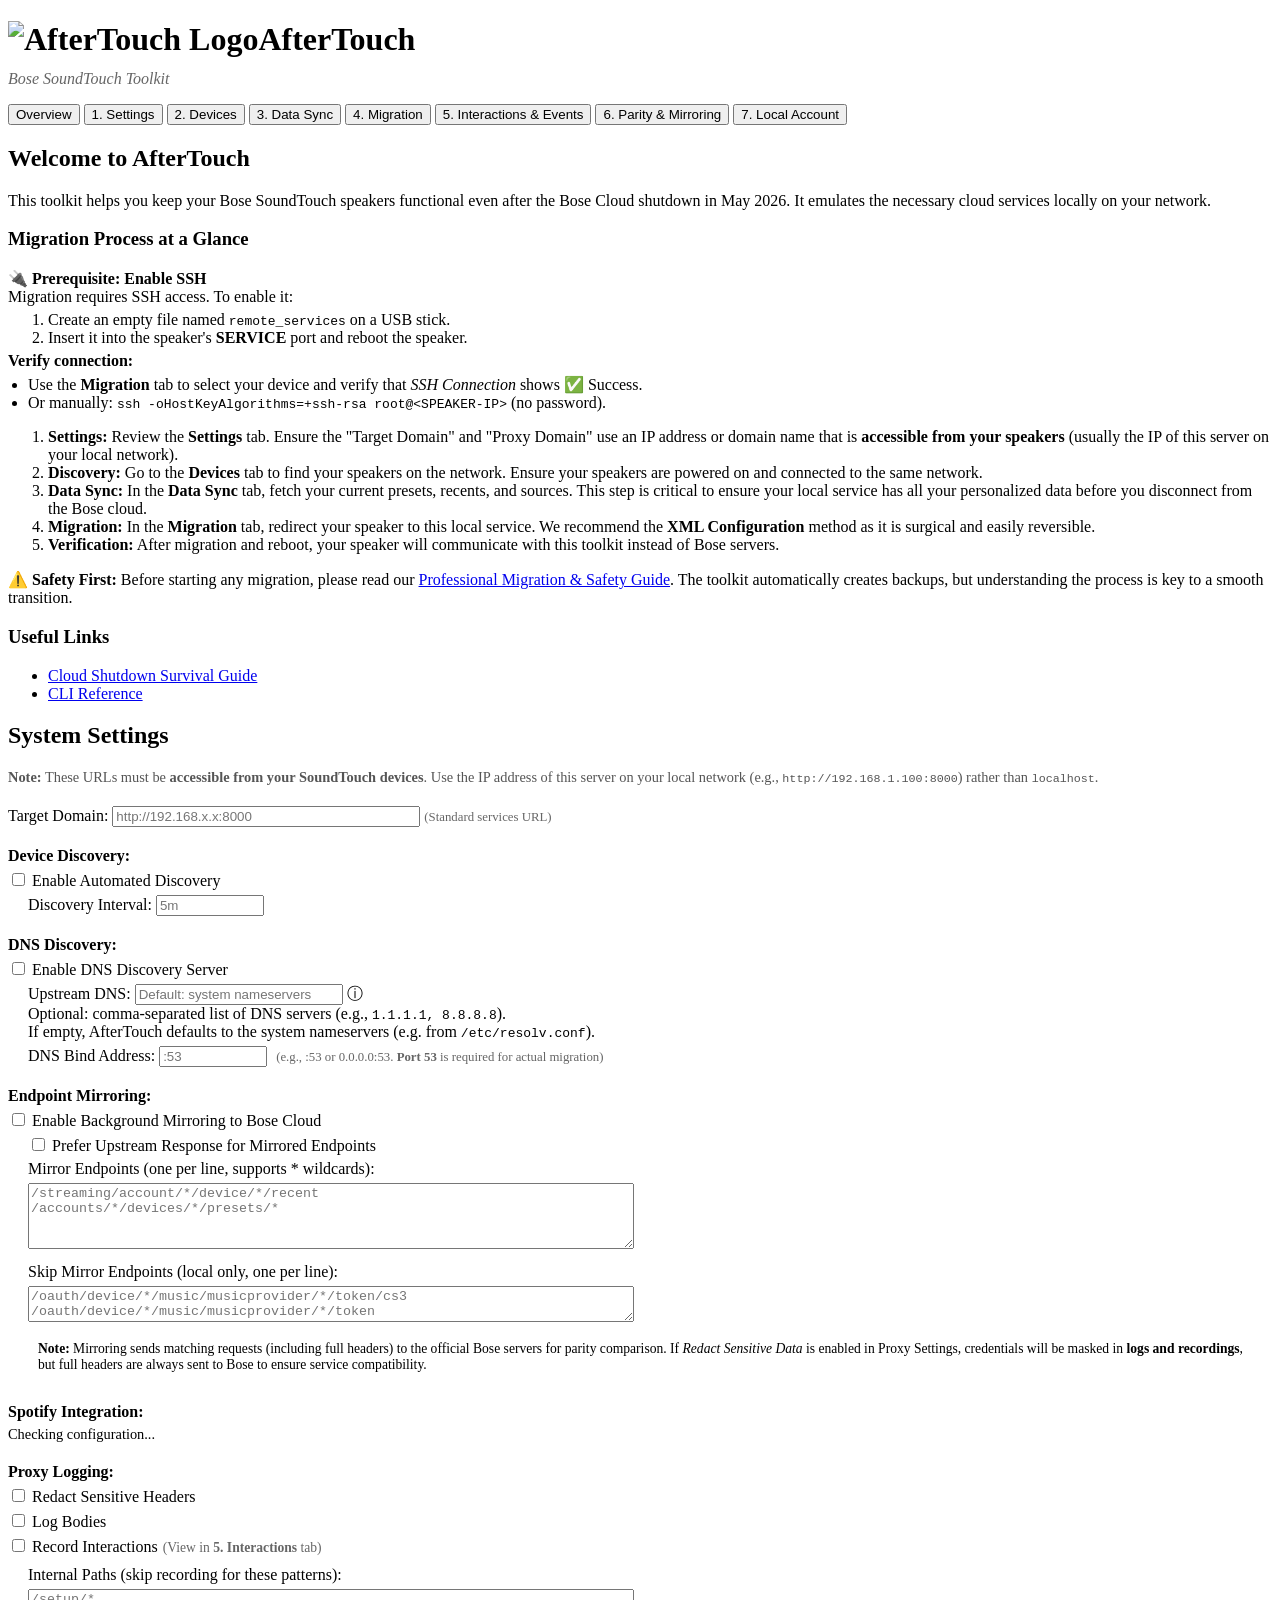
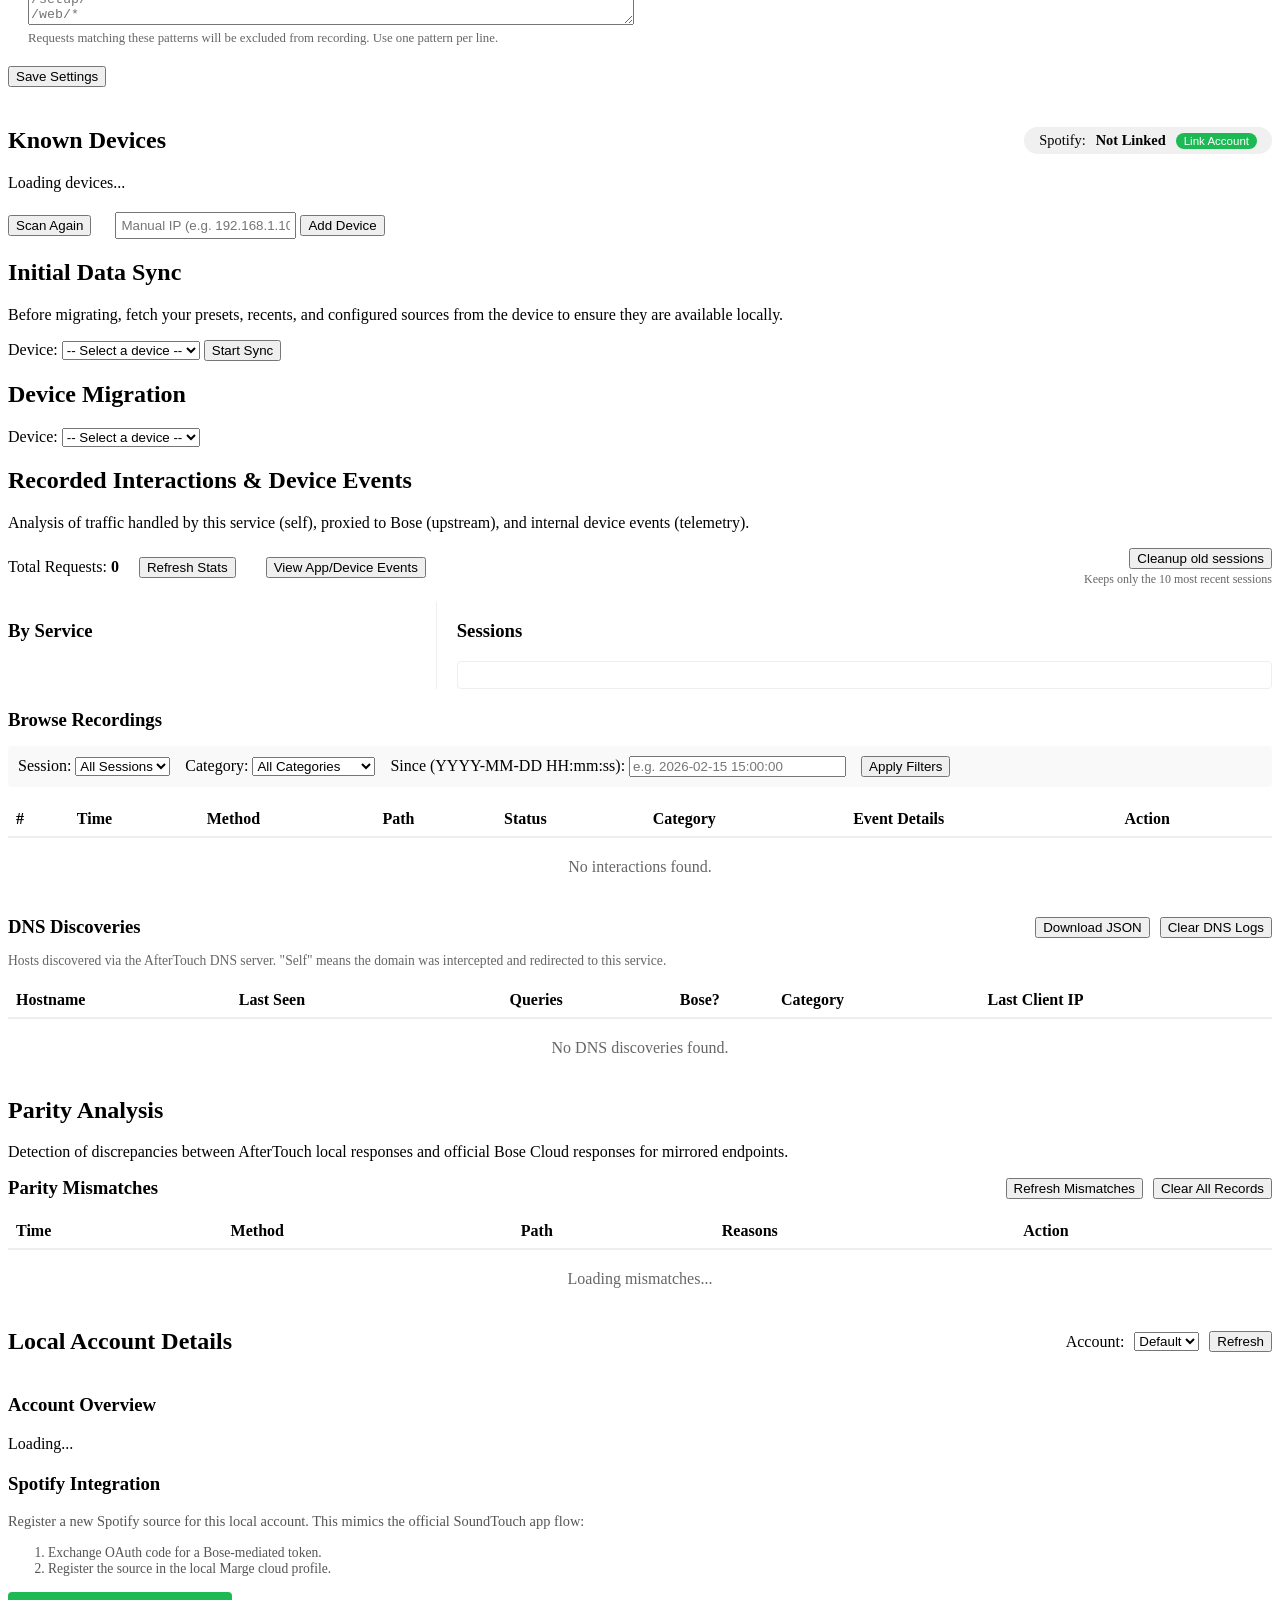
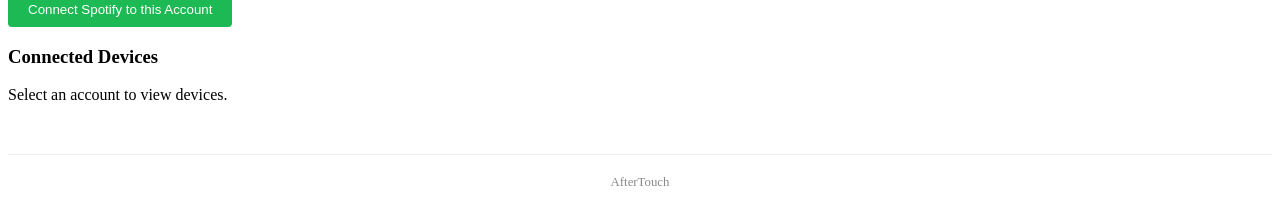
==== pkg/service/handlers/web/index.html @ f14cb456 "Enhance and group device discovery settings in web UI (#169)" ====
<!doctype html>
<html>
<head>
    <meta charset="UTF-8"/>
    <title>AfterTouch (SoundTouch Toolkit)</title>
    <link rel="icon" href="/web/img/favicon-braille.svg" type="image/svg+xml"/>
    <link rel="stylesheet" href="/web/css/style.css"/>
    <script src="/web/js/diff.min.js"></script>
</head>
<body>
<h1><img src="/web/img/favicon-braille.svg" alt="AfterTouch Logo" class="logo"/>AfterTouch</h1>
<p style="margin-top: -10px; font-style: italic; color: #666">
    Bose SoundTouch Toolkit
</p>

<div class="tabs">
    <div class="tab-buttons">
        <button class="tab-btn active" onclick="openTab(event, 'tab-overview')">
            Overview
        </button>
        <button class="tab-btn" onclick="openTab(event, 'tab-settings')">
            1. Settings
        </button>
        <button class="tab-btn" onclick="openTab(event, 'tab-devices')">
            2. Devices
        </button>
        <button class="tab-btn" onclick="openTab(event, 'tab-sync')">
            3. Data Sync
        </button>
        <button class="tab-btn" onclick="openTab(event, 'tab-migration')">
            4. Migration
        </button>
        <button class="tab-btn" onclick="openTab(event, 'tab-interactions')">
            5. Interactions & Events
        </button>
        <button class="tab-btn" onclick="openTab(event, 'tab-parity')">
            6. Parity & Mirroring
        </button>
        <button class="tab-btn" onclick="openTab(event, 'tab-account')">
            7. Local Account
        </button>
    </div>

    <!-- Tab 0: Overview -->
    <div id="tab-overview" class="tab-content active">
        <h2>Welcome to AfterTouch</h2>
        <p>
            This toolkit helps you keep your Bose SoundTouch speakers
            functional even after the Bose Cloud shutdown in May 2026.
            It emulates the necessary cloud services locally on your
            network.
        </p>

        <h3>Migration Process at a Glance</h3>
        <div class="info-box prerequisite-box">
            <strong>🔌 Prerequisite: Enable SSH</strong><br/>
            Migration requires SSH access. To enable it:
            <ol style="margin-top: 5px; margin-bottom: 5px">
                <li>
                    Create an empty file named
                    <code>remote_services</code> on a USB stick.
                </li>
                <li>
                    Insert it into the speaker's
                    <strong>SERVICE</strong> port and reboot the
                    speaker.
                </li>
            </ol>
            <strong>Verify connection:</strong>
            <ul style="margin-top: 5px; margin-bottom: 0; padding-left: 20px;">
                <li>
                    Use the <strong>Migration</strong> tab to select
                    your device and verify that
                    <em>SSH Connection</em> shows ✅ Success.
                </li>
                <li>
                    Or manually:
                    <code
                    >ssh -oHostKeyAlgorithms=+ssh-rsa
                        root@&lt;SPEAKER-IP&gt;</code
                    >
                    (no password).
                </li>
            </ul>
        </div>
        <ol class="guide-steps">
            <li>
                <strong>Settings:</strong> Review the
                <strong>Settings</strong> tab. Ensure the "Target
                Domain" and "Proxy Domain" use an IP address or domain
                name that is
                <strong>accessible from your speakers</strong> (usually
                the IP of this server on your local network).
            </li>
            <li>
                <strong>Discovery:</strong> Go to the
                <strong>Devices</strong> tab to find your speakers on
                the network. Ensure your speakers are powered on and
                connected to the same network.
            </li>
            <li>
                <strong>Data Sync:</strong> In the
                <strong>Data Sync</strong> tab, fetch your current
                presets, recents, and sources. This step is critical to
                ensure your local service has all your personalized data
                before you disconnect from the Bose cloud.
            </li>
            <li>
                <strong>Migration:</strong> In the
                <strong>Migration</strong> tab, redirect your speaker to
                this local service. We recommend the
                <strong>XML Configuration</strong> method as it is
                surgical and easily reversible.
            </li>
            <li>
                <strong>Verification:</strong> After migration and
                reboot, your speaker will communicate with this toolkit
                instead of Bose servers.
            </li>
        </ol>

        <div class="info-box safety-box">
            <strong>⚠️ Safety First:</strong> Before starting any
            migration, please read our
            <a href="https://gesellix.github.io/Bose-SoundTouch/guides/MIGRATION-SAFETY.html" target="_blank">Professional
                Migration & Safety Guide</a>. The toolkit automatically creates backups, but understanding the process
            is key to a smooth transition.
        </div>

        <h3>Useful Links</h3>
        <ul>
            <li><a href="https://gesellix.github.io/Bose-SoundTouch/guides/SURVIVAL-GUIDE.html" target="_blank">Cloud
                Shutdown Survival Guide</a></li>
            <li><a href="https://gesellix.github.io/Bose-SoundTouch/guides/CLI-REFERENCE.html" target="_blank">CLI
                Reference</a></li>
        </ul>
    </div>

    <!-- Tab 1: Settings -->
    <div id="tab-settings" class="tab-content">
        <h2>System Settings</h2>
        <p style="font-size: 0.9em; color: #555; margin-bottom: 20px">
            <strong>Note:</strong> These URLs must be
            <strong>accessible from your SoundTouch devices</strong>.
            Use the IP address of this server on your local network
            (e.g., <code>http://192.168.1.100:8000</code>) rather than
            <code>localhost</code>.
        </p>
        <div style="margin-bottom: 20px">
            <label for="target-domain">Target Domain:</label>
            <input type="text" id="target-domain" placeholder="http://192.168.x.x:8000" style="width: 300px"/>
            <span style="font-size: 0.8em; color: #666">(Standard services URL)</span>
        </div>
        <div style="margin-bottom: 20px">
            <strong>Device Discovery:</strong>
            <div style="margin-top: 5px">
                <label style="display: block; margin-bottom: 5px">
                    <input type="checkbox" id="discovery-enabled"/> Enable Automated Discovery
                </label>
                <div style="margin-left: 20px">
                    <label for="discovery-interval">Discovery Interval:</label>
                    <input type="text" id="discovery-interval" placeholder="5m" style="width: 100px"/>
                </div>
            </div>
        </div>
        <div style="margin-bottom: 20px">
            <strong>DNS Discovery:</strong>
            <div style="margin-top: 5px">
                <label style="display: block; margin-bottom: 5px">
                    <input type="checkbox" id="dns-enabled"/> Enable
                    DNS Discovery Server
                </label>
                <div style="margin-left: 20px; margin-bottom: 5px">
                    <label for="dns-upstream">Upstream DNS:</label>
                    <input
                        type="text"
                        id="dns-upstream"
                        placeholder="Default: system nameservers"
                        style="width: 200px"
                    />
                    <span
                        class="info-toggle"
                        onclick="toggleInfo('dns-upstream-info')"
                    >ⓘ</span
                    >
                    <div id="dns-upstream-info" class="info-details">
                        Optional: comma-separated list of DNS servers
                        (e.g., <code>1.1.1.1, 8.8.8.8</code>).<br/>
                        If empty, AfterTouch defaults to the system
                        nameservers (e.g. from
                        <code>/etc/resolv.conf</code>).<br/>
                        <div
                            id="dns-current-upstream"
                            style="margin-top: 5px; font-weight: bold"
                        ></div>
                    </div>
                </div>
                <div style="margin-left: 20px">
                    <label for="dns-bind">DNS Bind Address:</label>
                    <input
                        type="text"
                        id="dns-bind"
                        placeholder=":53"
                        style="width: 100px"
                    />
                    <span
                        style="
                                    font-size: 0.8em;
                                    color: #666;
                                    margin-left: 5px;
                                "
                    >(e.g., :53 or 0.0.0.0:53.
                                <strong>Port 53</strong> is required for actual
                                migration)</span
                    >
                </div>
            </div>
        </div>
        <div style="margin-bottom: 20px">
            <strong>Endpoint Mirroring:</strong>
            <div style="margin-top: 5px">
                <label style="display: block; margin-bottom: 5px">
                    <input type="checkbox" id="mirror-enabled"/> Enable
                    Background Mirroring to Bose Cloud
                </label>
                <div style="margin-left: 20px; margin-bottom: 5px">
                    <label style="display: block; margin-bottom: 5px">
                        <input type="checkbox" id="preferred-source-upstream"/>
                        Prefer Upstream Response for Mirrored Endpoints
                    </label>
                    <label for="mirror-endpoints">Mirror Endpoints (one per line, supports * wildcards):</label><br/>
                    <textarea
                        id="mirror-endpoints"
                        rows="4"
                        style="width: 100%; max-width: 600px; margin-top: 5px; font-family: monospace;"
                        placeholder="/streaming/account/*/device/*/recent&#10;/accounts/*/devices/*/presets/*"
                    ></textarea>
                    <label for="skip-mirror-endpoints" style="display: block; margin-top: 10px;">Skip Mirror Endpoints (local only, one per line):</label>
                    <textarea
                        id="skip-mirror-endpoints"
                        rows="2"
                        style="width: 100%; max-width: 600px; margin-top: 5px; font-family: monospace;"
                        placeholder="/oauth/device/*/music/musicprovider/*/token/cs3&#10;/oauth/device/*/music/musicprovider/*/token"
                    ></textarea>
                    <div
                        class="info-box"
                        style="
                                    margin-top: 5px;
                                    font-size: 0.85em;
                                    padding: 10px;
                                "
                    >
                        <strong>Note:</strong> Mirroring sends matching
                        requests (including full headers) to the
                        official Bose servers for parity comparison. If
                        <em>Redact Sensitive Data</em> is enabled in
                        Proxy Settings, credentials will be masked in
                        <strong>logs and recordings</strong>, but full
                        headers are always sent to Bose to ensure
                        service compatibility.
                    </div>
                </div>
            </div>
        </div>
        <div style="margin-bottom: 20px">
            <strong>Spotify Integration:</strong>
            <div
                id="spotify-config-status"
                style="margin-top: 5px; font-size: 0.9em"
            >
                Checking configuration...
            </div>
        </div>
        <div style="margin-bottom: 20px">
            <strong>Proxy Logging:</strong>
            <div style="margin-top: 5px">
                <label style="display: block; margin-bottom: 5px"><input type="checkbox" id="proxy-redact"
                                                                         onchange="updateProxySettings()"/> Redact
                    Sensitive Headers</label>
                <label style="display: block; margin-bottom: 5px"><input type="checkbox" id="proxy-log-body"
                                                                         onchange="updateProxySettings()"/> Log
                    Bodies</label>
                <label style="display: block; margin-bottom: 5px"><input type="checkbox" id="proxy-record"
                                                                         onchange="updateProxySettings()"/> Record
                    Interactions<span style="font-size: 0.85em; color: #666; margin-left: 5px;">(View in <strong>5. Interactions</strong> tab)</span></label>
                <div style="margin-left: 20px; margin-top: 10px">
                    <label for="internal-paths">Internal Paths (skip recording for these patterns):</label><br/>
                    <textarea
                        id="internal-paths"
                        rows="2"
                        style="width: 100%; max-width: 600px; margin-top: 5px; font-family: monospace;"
                        placeholder="/setup/*&#10;/web/*"
                    ></textarea>
                    <div
                        style="
                                    font-size: 0.8em;
                                    color: #666;
                                    margin-top: 2px;
                                "
                    >
                        Requests matching these patterns will be
                        excluded from recording. Use one pattern per
                        line.
                    </div>
                </div>
            </div>
        </div>

        <div style="margin-bottom: 20px">
            <button onclick="updateSettings()">Save Settings</button>
            <span
                id="settings-status"
                style="margin-left: 10px; font-size: 0.9em"
            ></span>
        </div>
    </div>

    <!-- Tab 2: Devices -->
    <div id="tab-devices" class="tab-content">
        <div
            style="
                        display: flex;
                        justify-content: space-between;
                        align-items: center;
                    "
        >
            <h2>
                Known Devices
                <span
                    id="discovery-indicator"
                    style="
                                font-size: 0.5em;
                                vertical-align: middle;
                                display: none;
                            "
                >🔍 Scanning...</span
                >
            </h2>
            <div
                id="spotify-status-header"
                style="
                            background: #f0f0f0;
                            padding: 5px 15px;
                            border-radius: 20px;
                            font-size: 0.9em;
                            display: flex;
                            align-items: center;
                            gap: 10px;
                        "
            >
                Spotify:
                <span
                    id="spotify-account-name"
                    style="font-weight: bold"
                >Not Linked</span
                >
                <button
                    id="link-spotify-btn"
                    onclick="linkSpotify()"
                    style="
                                font-size: 0.8em;
                                padding: 2px 8px;
                                background: #1db954;
                                color: white;
                                border: none;
                                border-radius: 10px;
                                cursor: pointer;
                            "
                >
                    Link Account
                </button>
            </div>
        </div>
        <div id="device-list">Loading devices...</div>
        <div style="margin-top: 20px">
            <button onclick="triggerDiscovery()">Scan Again</button>
            <input
                type="text"
                id="add-manual-ip"
                placeholder="Manual IP (e.g. 192.168.1.100)"
                style="margin-left: 20px; padding: 4px"
            />
            <button onclick="addManualDevice()">Add Device</button>
        </div>
    </div>

    <!-- Tab 3: Data Sync -->
    <div id="tab-sync" class="tab-content">
        <h2>Initial Data Sync</h2>
        <p>
            Before migrating, fetch your presets, recents, and
            configured sources from the device to ensure they are
            available locally.
        </p>
        <div class="device-selection">
            <label for="sync-device-list">Device:</label>
            <select id="sync-device-list">
                <option value="">-- Select a device --</option>
            </select>
            <button id="sync-now-btn">Start Sync</button>
        </div>
        <div id="sync-status" class="status"></div>
        <div id="sync-results" style="margin-top: 20px; display: none">
            <h3>Sync Results</h3>
            <div
                id="sync-log"
                style="
                            font-family: monospace;
                            background: #f4f4f4;
                            padding: 10px;
                            border-radius: 4px;
                            max-height: 300px;
                            overflow-y: auto;
                        "
            ></div>
        </div>
    </div>

    <!-- Tab 4: Migration -->
    <div id="tab-migration" class="tab-content">
        <h2>Device Migration</h2>
        <div class="device-selection">
            <label for="migration-device-list">Device:</label>
            <select
                id="migration-device-list"
                onchange="showSummary(this.value)"
            >
                <option value="">-- Select a device --</option>
            </select>
        </div>

        <div id="status" class="status"></div>

        <div
            id="command-output-box"
            class="summary-box"
            style="display: none; background-color: #f0f0f0"
        >
            <h3>Command Output</h3>
            <div
                id="command-output"
                style="
                            font-family: monospace;
                            white-space: pre-wrap;
                            font-size: 0.85em;
                            max-height: 300px;
                            overflow-y: auto;
                            padding: 10px;
                            border: 1px solid #ccc;
                            background: #fff;
                        "
            ></div>
        </div>

        <div
            id="migration-summary"
            class="summary-box"
            style="display: none"
        >
            <h3>
                Migration Summary for
                <span id="summary-device-display"></span>
            </h3>
            <p>Migration Status: <span id="migration-status"></span></p>
            <input type="hidden" id="summary-device-id"/>
            <p>SSH Connection: <span id="ssh-status"></span></p>
            <p id="original-config-status" style="display: none">
                Backup: ✅ Found .original config at
                <code
                >/opt/Bose/etc/SoundTouchSdkPrivateCfg.xml.original</code
                >
                <button onclick="toggleOriginalConfig()">
                    Show Original Config
                </button>
            </p>
            <p id="no-original-config-status" style="display: none">
                Backup: ❌ Not found
                <button id="backup-config-btn">
                    Backup Config Now
                </button>
            </p>
            <p>
                Remote Services Enabled:
                <span id="remote-services-status"></span>
                <span
                    id="remote-services-found"
                    style="font-size: 0.8em; color: #666"
                ></span>
            </p>
            <p>
                AfterTouch Local Root CA Trusted:
                <span id="ca-trust-status"></span>
                <button
                    id="trust-ca-btn"
                    style="
                                display: none;
                                background-color: #607d8b;
                                color: white;
                                border: none;
                                padding: 2px 8px;
                                font-size: 0.8em;
                                margin-left: 10px;
                            "
                >
                    Trust CA Now
                </button>
            </p>

            <div
                id="connection-test"
                style="
                            margin: 15px 0;
                            padding: 10px;
                            border: 1px solid #ddd;
                            background-color: #eefbff;
                        "
            >
                <strong>HTTPS Connection Test:</strong><br/>
                <span style="font-size: 0.85em; color: #555"
                >Verify the device can reach the server over
                            HTTPS.</span
                >
                <div style="margin-top: 10px">
                    URL: <code id="test-url"></code>
                </div>
                <div style="margin-top: 10px">
                    <button
                        id="test-connection-explicit-btn"
                        style="
                                    background-color: #607d8b;
                                    color: white;
                                    border: none;
                                    padding: 5px 10px;
                                    font-size: 0.9em;
                                "
                    >
                        Test with Explicit CA.crt
                    </button>
                    <button
                        id="test-connection-trusted-btn"
                        style="
                                    background-color: #607d8b;
                                    color: white;
                                    border: none;
                                    padding: 5px 10px;
                                    font-size: 0.9em;
                                "
                    >
                        Test with Shared Trust Store
                    </button>
                </div>
                <div
                    id="test-result"
                    style="
                                margin-top: 10px;
                                display: none;
                                padding: 10px;
                                border-radius: 4px;
                                font-family: monospace;
                                white-space: pre-wrap;
                                font-size: 0.85em;
                                max-height: 200px;
                                overflow-y: auto;
                            "
                ></div>
            </div>

            <div
                id="hosts-redirection-test"
                style="
                            margin: 15px 0;
                            padding: 10px;
                            border: 1px solid #ddd;
                            background-color: #fff4e6;
                            display: none;
                        "
            >
                <strong>Preliminary /etc/hosts Test:</strong><br/>
                <span style="font-size: 0.85em; color: #555"
                >Verify the device's /etc/hosts mechanism before
                            full migration.</span
                >
                <div style="margin-top: 10px">
                    Domain: <code>custom-test-api.bose.fake</code>
                </div>
                <div style="margin-top: 10px">
                    <button
                        id="test-hosts-btn"
                        style="
                                    background-color: #ff9800;
                                    color: white;
                                    border: none;
                                    padding: 5px 10px;
                                    font-size: 0.9em;
                                "
                    >
                        Test Hosts Redirection
                    </button>
                </div>
                <div
                    id="hosts-test-result"
                    style="
                                margin-top: 10px;
                                display: none;
                                padding: 10px;
                                border-radius: 4px;
                                font-family: monospace;
                                white-space: pre-wrap;
                                font-size: 0.85em;
                                max-height: 200px;
                                overflow-y: auto;
                            "
                ></div>
            </div>

            <div
                id="dns-redirection-test"
                style="
                            margin: 15px 0;
                            padding: 10px;
                            border: 1px solid #ddd;
                            background-color: #e6ffed;
                            display: none;
                        "
            >
                <strong>Preliminary DNS Test:</strong><br/>
                <span style="font-size: 0.85em; color: #555"
                >Verify the device can resolve domains via the
                            AfterTouch DNS server.</span
                >
                <div style="margin-top: 10px">
                    Domain: <code>aftertouch.test</code>
                </div>
                <div style="margin-top: 10px">
                    <button
                        id="test-dns-btn"
                        style="
                                    background-color: #28a745;
                                    color: white;
                                    border: none;
                                    padding: 5px 10px;
                                    font-size: 0.9em;
                                "
                    >
                        Test DNS Redirection
                    </button>
                </div>
                <div
                    id="dns-test-result"
                    style="
                                margin-top: 10px;
                                display: none;
                                padding: 10px;
                                border-radius: 4px;
                                font-family: monospace;
                                white-space: pre-wrap;
                                font-size: 0.85em;
                                max-height: 200px;
                                overflow-y: auto;
                            "
                ></div>
            </div>

            <div
                style="
                            margin: 15px 0;
                            padding: 10px;
                            border: 1px solid #ddd;
                            background-color: #f9f9f9;
                        "
            >
                <label for="migration-method"
                ><strong>Migration Method:</strong></label
                >
                <select
                    id="migration-method"
                    onchange="toggleMigrationMethod()"
                >
                    <option value="xml">
                        XML Configuration (Recommended - redirects
                        specific services)
                    </option>
                    <option value="hosts">
                        /etc/hosts + Root CA (Advanced - global
                        redirection)
                    </option>
                    <option value="resolv">
                        /etc/resolv.conf (DHCP-Aware - Redirect via DNS
                        Hook)
                    </option>
                </select>
                <div
                    id="dns-port-warning"
                    style="
                                margin-top: 5px;
                                color: #d32f2f;
                                font-weight: bold;
                                font-size: 0.9em;
                                display: none;
                            "
                ></div>
            </div>

            <div
                id="current-resolv-pane"
                style="display: none; margin-bottom: 20px"
            >
                        <span class="config-header"
                        >Current /etc/resolv.conf</span
                        >
                <pre id="current-resolv-content"></pre>
            </div>

            <div
                id="original-config-pane"
                style="display: none; margin-bottom: 20px"
            >
                        <span class="config-header"
                        >Original Config (Backup)</span
                        >
                <pre id="original-config-content"></pre>
            </div>

            <div
                id="service-options"
                style="margin-bottom: 20px; display: none"
            >
                <h4>Service Implementations</h4>
                <table>
                    <tr>
                        <th>Service</th>
                        <th>Original URL</th>
                        <th>Implementation</th>
                    </tr>
                    <tr>
                        <td>Marge (Streaming)</td>
                        <td id="orig-marge">loading...</td>
                        <td>
                            <select
                                id="opt-marge"
                                onchange="refreshSummary()"
                            >
                                <option value="self">
                                    AfterTouch (Local Service)
                                </option>
                                <option value="upstream">
                                    Upstream (Proxy via local service)
                                </option>
                            </select>
                        </td>
                    </tr>
                    <tr>
                        <td>Stats</td>
                        <td id="orig-stats">loading...</td>
                        <td>
                            <select
                                id="opt-stats"
                                onchange="refreshSummary()"
                            >
                                <option value="self">
                                    AfterTouch (Local Service)
                                </option>
                                <option value="upstream">
                                    Upstream (Proxy via local service)
                                </option>
                            </select>
                        </td>
                    </tr>
                    <tr>
                        <td>Software Update</td>
                        <td id="orig-sw_update">loading...</td>
                        <td>
                            <select
                                id="opt-sw_update"
                                onchange="refreshSummary()"
                            >
                                <option value="self">
                                    AfterTouch (Local Service)
                                </option>
                                <option value="upstream">
                                    Upstream (Proxy via local service)
                                </option>
                            </select>
                        </td>
                    </tr>
                    <tr>
                        <td>BMX (Registry)</td>
                        <td id="orig-bmx">loading...</td>
                        <td>
                            <select
                                id="opt-bmx"
                                onchange="refreshSummary()"
                            >
                                <option value="self">
                                    AfterTouch (Local Service)
                                </option>
                                <option value="upstream">
                                    Upstream (Proxy via local service)
                                </option>
                            </select>
                        </td>
                    </tr>
                </table>
            </div>

            <div class="diff-container">
                <div id="xml-diff-pane" class="diff-pane">
                            <span class="config-header"
                            >Current Config (on Speaker)</span
                            >
                    <pre id="current-config"></pre>
                </div>
                <div id="planned-xml-pane" class="diff-pane">
                            <span class="config-header"
                            >Planned Config (AfterTouch)</span
                            >
                    <pre id="planned-config"></pre>
                </div>
                <div
                    id="planned-hosts-pane"
                    class="diff-pane"
                    style="display: none"
                >
                            <span class="config-header"
                            >Planned /etc/hosts Entries</span
                            >
                    <pre id="planned-hosts"></pre>
                    <div
                        style="
                                    margin-top: 10px;
                                    font-size: 0.9em;
                                    color: #666;
                                "
                    >
                        <strong>Note:</strong> This method also injects
                        the AfterTouch Local Root CA into
                        <code>/etc/pki/tls/certs/ca-bundle.crt</code> to
                        enable secure HTTPS communication.
                    </div>
                </div>
                <div
                    id="planned-resolv-pane"
                    class="diff-pane"
                    style="display: none"
                >
                            <span class="config-header"
                            >Planned /etc/resolv.conf Hook</span
                            >
                    <pre id="planned-resolv"></pre>
                    <div
                        id="resolv-note"
                        style="
                                    margin-top: 10px;
                                    font-size: 0.9em;
                                    color: #666;
                                "
                    >
                        <strong>Note:</strong> This method injects a
                        persistent DNS priority hook into the DHCP logic
                        (<code>/etc/udhcpc.d/50default</code>). It
                        preserves your router's search domain and
                        secondary DNS servers. It also injects the Local
                        Root CA.
                    </div>
                </div>
            </div>
            <div style="margin-top: 15px">
                <button
                    id="confirm-migrate-btn"
                    style="
                                background-color: #4caf50;
                                color: white;
                                border: none;
                                padding: 10px 20px;
                            "
                >
                    Confirm Migration
                </button>
                <button
                    id="revert-migrate-btn"
                    style="
                                background-color: #ff9800;
                                color: white;
                                border: none;
                                padding: 10px 20px;
                                display: none;
                            "
                >
                    Revert to Defaults
                </button>
                <button
                    id="reboot-speaker-btn"
                    style="
                                background-color: #607d8b;
                                color: white;
                                border: none;
                                padding: 10px 20px;
                            "
                >
                    Reboot Speaker
                </button>
                <button
                    id="ensure-remote-btn"
                    style="
                                background-color: #2196f3;
                                color: white;
                                border: none;
                                padding: 10px 20px;
                            "
                >
                    Enable Persistent Remote Services
                </button>
                <button
                    id="remove-remote-btn"
                    style="
                                background-color: #f44336;
                                color: white;
                                border: none;
                                padding: 10px 20px;
                            "
                >
                    Remove Persistent Remote Services
                </button>
                <button
                    onclick="
                                document.getElementById(
                                    'migration-summary',
                                ).style.display = 'none'
                            "
                    style="padding: 10px 20px"
                >
                    Cancel
                </button>
            </div>
        </div>
    </div>

    <!-- Tab 5: Interactions & Events -->
    <div id="tab-interactions" class="tab-content">
        <h2>Recorded Interactions & Device Events</h2>
        <p>
            Analysis of traffic handled by this service (self), proxied
            to Bose (upstream), and internal device events (telemetry).
        </p>

        <div id="interaction-stats-container" class="summary-box">
            <div
                style="
                            display: flex;
                            gap: 20px;
                            align-items: center;
                            margin-bottom: 15px;
                        "
            >
                <p style="margin: 0">
                    Total Requests:
                    <strong id="total-requests">0</strong>
                </p>
                <button onclick="fetchInteractionStats()">
                    Refresh Stats
                </button>
                <div style="margin-left: 10px">
                    <button onclick="showDeviceEvents()">
                        View App/Device Events
                    </button>
                </div>
                <div style="margin-left: auto; text-align: right">
                    <button
                        onclick="cleanupSessions()"
                        class="btn-danger"
                    >
                        Cleanup old sessions
                    </button>
                    <div
                        style="
                                    font-size: 0.75em;
                                    color: #666;
                                    margin-top: 3px;
                                "
                    >
                        Keeps only the 10 most recent sessions
                    </div>
                </div>
            </div>
            <div style="display: flex; gap: 20px">
                <div
                    style="
                                flex: 1;
                                border-right: 1px solid #eee;
                                padding-right: 20px;
                            "
                >
                    <h3>By Service</h3>
                    <ul id="stats-by-service" class="stats-list"></ul>
                </div>
                <div style="flex: 2">
                    <h3>Sessions</h3>
                    <div
                        id="stats-by-session-container"
                        style="
                                    max-height: 200px;
                                    overflow-y: auto;
                                    border: 1px solid #eee;
                                    padding: 5px;
                                    border-radius: 4px;
                                "
                    >
                        <ul
                            id="stats-by-session"
                            class="stats-list"
                        ></ul>
                    </div>
                </div>
            </div>
        </div>

        <div
            id="browse-recordings"
            class="summary-box"
            style="margin-top: 20px"
        >
            <div
                style="
                            display: flex;
                            justify-content: space-between;
                            align-items: center;
                            margin-bottom: 15px;
                        "
            >
                <h3 style="margin: 0">Browse Recordings</h3>
            </div>
            <div
                style="
                            margin-bottom: 15px;
                            display: flex;
                            gap: 15px;
                            align-items: center;
                            background: #f9f9f9;
                            padding: 10px;
                            border-radius: 4px;
                        "
            >
                <div>
                    <label for="filter-session">Session:</label>
                    <select
                        id="filter-session"
                        onchange="fetchInteractions()"
                    >
                        <option value="">All Sessions</option>
                    </select>
                </div>
                <div>
                    <label for="filter-category">Category:</label>
                    <select
                        id="filter-category"
                        onchange="fetchInteractions()"
                    >
                        <option value="">All Categories</option>
                        <option value="self">Self (Emulated)</option>
                        <option value="upstream">
                            Upstream (Bose)
                        </option>
                        <option value="mirror">Mirror (Bose)</option>
                    </select>
                </div>
                <div>
                    <label for="filter-since"
                    >Since (YYYY-MM-DD HH:mm:ss):</label
                    >
                    <input
                        type="text"
                        id="filter-since"
                        placeholder="e.g. 2026-02-15 15:00:00"
                        size="25"
                        onchange="fetchInteractions()"
                    />
                </div>
                <button onclick="fetchInteractions()">
                    Apply Filters
                </button>
            </div>

            <div
                id="interactions-list-container"
                style="max-height: 400px; overflow-y: auto"
            >
                <table style="width: 100%; border-collapse: collapse">
                    <thead>
                    <tr
                        style="
                                        text-align: left;
                                        border-bottom: 2px solid #eee;
                                    "
                    >
                        <th style="padding: 8px">#</th>
                        <th style="padding: 8px">Time</th>
                        <th style="padding: 8px">Method</th>
                        <th style="padding: 8px">Path</th>
                        <th style="padding: 8px">Status</th>
                        <th style="padding: 8px">Category</th>
                        <th style="padding: 8px">Event Details</th>
                        <th style="padding: 8px">Action</th>
                    </tr>
                    </thead>
                    <tbody id="interactions-list">
                    <tr>
                        <td
                            colspan="8"
                            style="
                                            padding: 20px;
                                            text-align: center;
                                            color: #666;
                                        "
                        >
                            No interactions found.
                        </td>
                    </tr>
                    </tbody>
                </table>
            </div>
        </div>

        <div
            id="dns-discoveries"
            class="summary-box"
            style="margin-top: 20px"
        >
            <div
                style="
                            display: flex;
                            justify-content: space-between;
                            align-items: center;
                            margin-bottom: 15px;
                        "
            >
                <h3 style="margin: 0">DNS Discoveries</h3>
                <div style="display: flex; gap: 10px">
                    <button
                        onclick="downloadDNSDiscoveries()"
                        class="btn-info"
                    >
                        Download JSON
                    </button>
                    <button
                        onclick="clearDNSDiscoveries()"
                        class="btn-danger"
                    >
                        Clear DNS Logs
                    </button>
                </div>
            </div>
            <p style="font-size: 0.85em; color: #666">
                Hosts discovered via the AfterTouch DNS server. "Self"
                means the domain was intercepted and redirected to this
                service.
            </p>
            <div
                id="dns-discoveries-list-container"
                style="max-height: 400px; overflow-y: auto"
            >
                <table style="width: 100%; border-collapse: collapse">
                    <thead>
                    <tr
                        style="
                                        text-align: left;
                                        border-bottom: 2px solid #eee;
                                    "
                    >
                        <th style="padding: 8px">Hostname</th>
                        <th style="padding: 8px">Last Seen</th>
                        <th
                            style="padding: 8px; text-align: center"
                        >
                            Queries
                        </th>
                        <th
                            style="padding: 8px; text-align: center"
                        >
                            Bose?
                        </th>
                        <th style="padding: 8px">Category</th>
                        <th style="padding: 8px">Last Client IP</th>
                    </tr>
                    </thead>
                    <tbody id="dns-discoveries-list">
                    <tr>
                        <td
                            colspan="6"
                            style="
                                            padding: 20px;
                                            text-align: center;
                                            color: #666;
                                        "
                        >
                            No DNS discoveries found.
                        </td>
                    </tr>
                    </tbody>
                </table>
            </div>
        </div>

        <div
            id="interaction-viewer"
            class="summary-box"
            style="
                        margin-top: 20px;
                        display: none;
                        background: #2b2b2b;
                        color: #a9b7c6;
                    "
        >
            <div
                style="
                            display: flex;
                            justify-content: space-between;
                            align-items: center;
                            margin-bottom: 10px;
                        "
            >
                <h3 style="margin: 0; color: #fff">
                    Recording Viewer:
                    <span id="viewer-filename" style="font-weight: normal; font-size: 0.8em"></span>
                </h3>
                <button onclick="document.getElementById('interaction-viewer').style.display = 'none'"
                        style="background: #444; color: #fff; border: 1px solid #666;">
                    Close
                </button>
            </div>
            <pre
                id="interaction-content"
                style="
                            white-space: pre-wrap;
                            font-family: 'Courier New', Courier, monospace;
                            font-size: 0.9em;
                            margin: 0;
                            padding: 10px;
                            overflow-x: auto;
                            max-height: 600px;
                        "
            ></pre>
        </div>

        <!-- Device Events Overlay -->
        <div
            id="device-events-overlay"
            class="summary-box"
            style="
                        margin-top: 20px;
                        display: none;
                        background: #fdfdfd;
                        border: 1px solid #ddd;
                    "
        >
            <div
                style="
                            display: flex;
                            justify-content: space-between;
                            align-items: center;
                            margin-bottom: 10px;
                        "
            >
                <h3 style="margin: 0">App & Device Events</h3>
                <div>
                    <select id="event-device-selector" onchange="fetchDeviceEvents(this.value)">
                        <option value="">-- Select Device --</option>
                    </select>
                    <button onclick="document.getElementById('device-events-overlay').style.display = 'none'"
                            style="margin-left: 10px">Close
                    </button>
                </div>
            </div>
            <div
                id="events-list-container"
                style="max-height: 400px; overflow-y: auto"
            >
                <table style="width: 100%; border-collapse: collapse">
                    <thead>
                    <tr
                        style="
                                        text-align: left;
                                        border-bottom: 2px solid #eee;
                                    "
                    >
                        <th style="padding: 8px">Time</th>
                        <th style="padding: 8px">Type</th>
                        <th style="padding: 8px">Data</th>
                    </tr>
                    </thead>
                    <tbody id="events-list">
                    <tr>
                        <td colspan="3" style="padding: 20px; text-align: center; color: #666;">Select a device to view
                            events.
                        </td>
                    </tr>
                    </tbody>
                </table>
            </div>
        </div>
    </div>

    <!-- Tab 6: Parity & Mirroring -->
    <div id="tab-parity" class="tab-content">
        <h2>Parity Analysis</h2>
        <p>
            Detection of discrepancies between AfterTouch local
            responses and official Bose Cloud responses for mirrored
            endpoints.
        </p>

        <div class="summary-box">
            <div
                style="
                            display: flex;
                            justify-content: space-between;
                            align-items: center;
                            margin-bottom: 15px;
                        "
            >
                <h3 style="margin: 0">Parity Mismatches</h3>
                <div style="display: flex; gap: 10px">
                    <button onclick="fetchParityMismatches()">
                        Refresh Mismatches
                    </button>
                    <button
                        onclick="clearParityMismatches()"
                        class="btn-danger"
                    >
                        Clear All Records
                    </button>
                </div>
            </div>

            <div
                id="parity-list-container"
                style="max-height: 500px; overflow-y: auto"
            >
                <table style="width: 100%; border-collapse: collapse">
                    <thead>
                    <tr
                        style="
                                        text-align: left;
                                        border-bottom: 2px solid #eee;
                                    "
                    >
                        <th style="padding: 8px">Time</th>
                        <th style="padding: 8px">Method</th>
                        <th style="padding: 8px">Path</th>
                        <th style="padding: 8px">Reasons</th>
                        <th style="padding: 8px">Action</th>
                    </tr>
                    </thead>
                    <tbody id="parity-mismatches-list">
                    <tr>
                        <td
                            colspan="5"
                            style="
                                            padding: 20px;
                                            text-align: center;
                                            color: #666;
                                        "
                        >
                            Loading mismatches...
                        </td>
                    </tr>
                    </tbody>
                </table>
            </div>
        </div>

        <div
            id="parity-diff-view"
            class="summary-box"
            style="display: none; margin-top: 20px"
        >
            <div
                style="
                            display: flex;
                            justify-content: space-between;
                            align-items: center;
                            margin-bottom: 15px;
                        "
            >
                <h3 style="margin: 0">
                    Mismatch Detail:
                    <span id="diff-path-display"></span>
                </h3>
                <button onclick="document.getElementById('parity-diff-view').style.display = 'none'">Close Detail
                </button>
            </div>

            <div
                style="
                            margin-bottom: 15px;
                            padding: 10px;
                            background: #fff4f4;
                            border: 1px solid #f5c6cb;
                            border-radius: 4px;
                            color: #721c24;
                        "
            >
                <strong>Detection Reasons:</strong>
                <ul
                    id="diff-reasons-list"
                    style="margin: 5px 0 0 0; padding-left: 20px"
                ></ul>
            </div>

            <div id="diff-size-warning" style="display: none; margin-bottom: 15px; padding: 10px; background: #fff3cd; border: 1px solid #ffeeba; border-radius: 4px; color: #856404;">
                ⚠️ <strong>Large Payload:</strong> Rich diff highlighting is disabled to prevent a browser freeze. Showing raw comparison instead.
                <button id="force-rich-diff-btn" style="margin-left: 10px; font-size: 0.8em; cursor: pointer;">Show Rich Diff Anyway</button>
            </div>

            <div class="diff-container" style="margin-top: 15px">
                <div class="diff-pane">
                            <span
                                class="config-header"
                                style="background: #eefbff; color: #0056b3"
                            >Local Response (AfterTouch)</span
                            >
                    <div
                        id="diff-local-meta"
                        style="
                                    font-size: 0.8em;
                                    margin-bottom: 5px;
                                    color: #666;
                                "
                    ></div>
                    <pre
                        id="diff-local-body"
                    ></pre>
                </div>
                <div class="diff-pane">
                            <span
                                class="config-header"
                                style="background: #fff4e6; color: #856404"
                            >Upstream Response (Bose)</span
                            >
                    <div
                        id="diff-upstream-meta"
                        style="
                                    font-size: 0.8em;
                                    margin-bottom: 5px;
                                    color: #666;
                                "
                    ></div>
                    <pre
                        id="diff-upstream-body"
                    ></pre>
                </div>
            </div>
        </div>
    </div>

    <!-- Tab 7: Local Account -->
    <div id="tab-account" class="tab-content">
        <div style="display: flex; justify-content: space-between; align-items: center;">
            <h2>Local Account Details</h2>
            <div style="display: flex; gap: 10px; align-items: center;">
                <label for="account-selector">Account:</label>
                <select id="account-selector" onchange="fetchAccountDetails(this.value)">
                    <option value="default">Default</option>
                </select>
                <button onclick="fetchAccountDetails(document.getElementById('account-selector').value)">Refresh</button>
            </div>
        </div>

        <div id="account-info-container" class="summary-box">
            <h3>Account Overview</h3>
            <div id="account-metadata">Loading...</div>
        </div>

        <div id="spotify-registration-container" class="summary-box" style="margin-top: 20px;">
            <h3>Spotify Integration</h3>
            <p style="font-size: 0.9em; color: #555;">
                Register a new Spotify source for this local account. This mimics the official SoundTouch app flow:
            </p>
            <ol style="font-size: 0.85em; color: #555; margin-bottom: 15px;">
                <li>Exchange OAuth code for a Bose-mediated token.</li>
                <li>Register the source in the local Marge cloud profile.</li>
            </ol>
            <button id="connect-spotify-account-btn" onclick="connectSpotifyToAccount()" style="background: #1db954; color: white; border: none; padding: 10px 20px; border-radius: 4px; cursor: pointer;">
                Connect Spotify to this Account
            </button>
            <div id="spotify-reg-status" style="margin-top: 10px; font-size: 0.9em;"></div>
        </div>

        <div id="account-devices-container">
            <h3>Connected Devices</h3>
            <div id="account-devices-list">Select an account to view devices.</div>
        </div>
    </div>
</div>

<script src="/web/js/script.js"></script>
<footer
    style="margin-top: 50px; padding: 20px; border-top: 1px solid #eee; font-size: 0.8em; color: #888; text-align: center;">
    <span id="version-info">AfterTouch</span>
</footer>
</body>
</html>
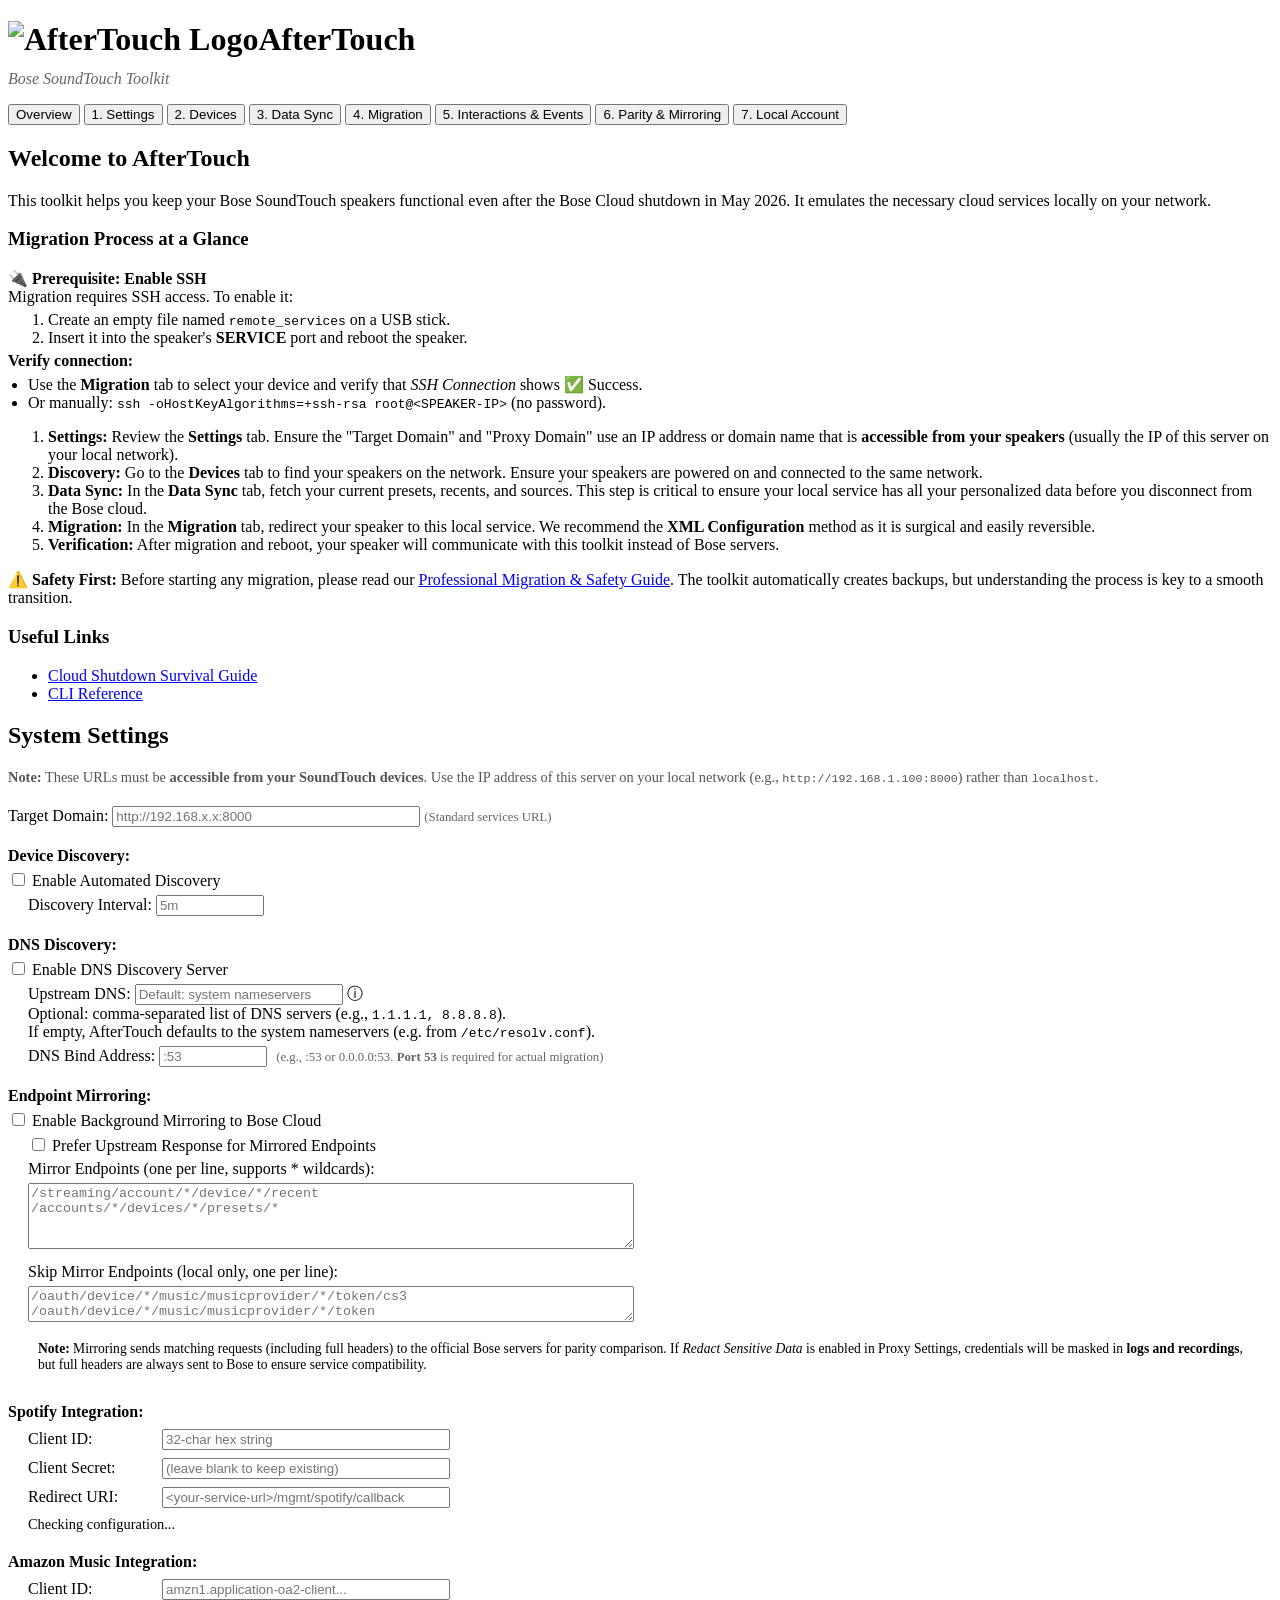
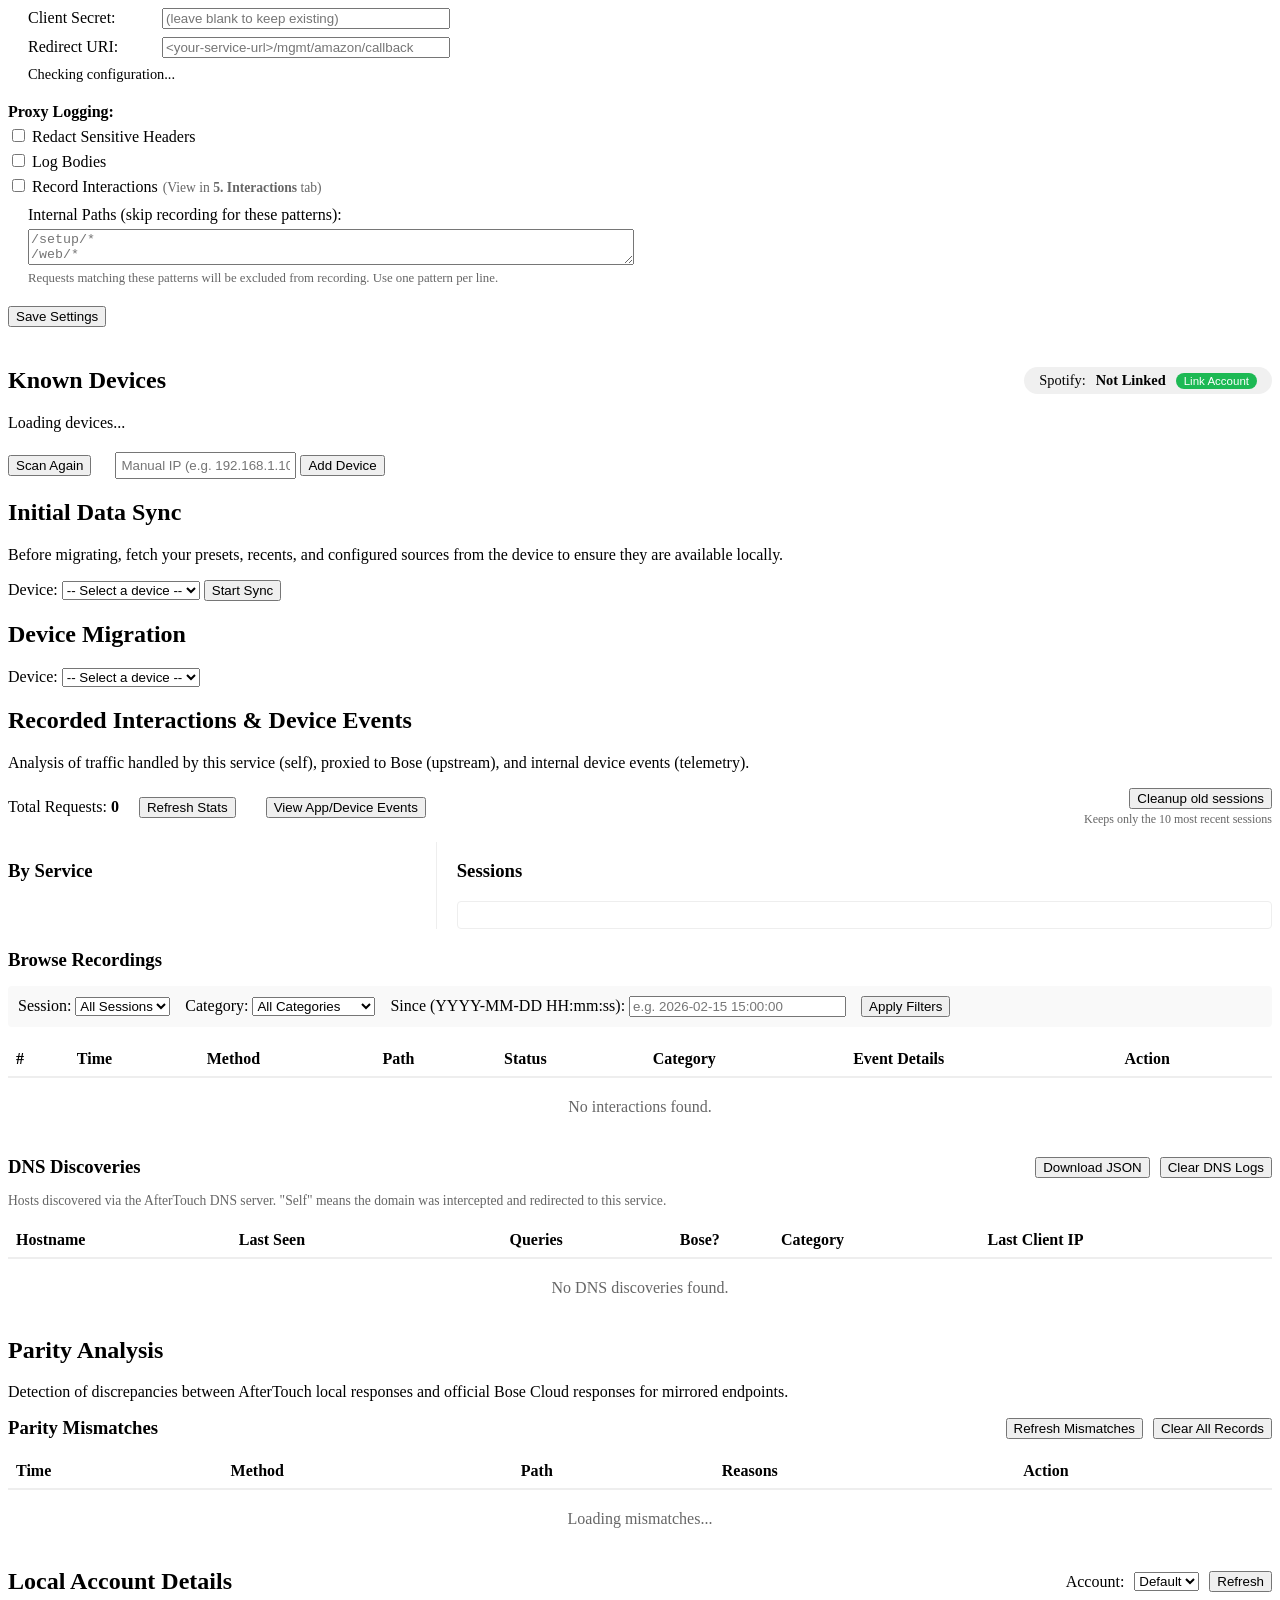
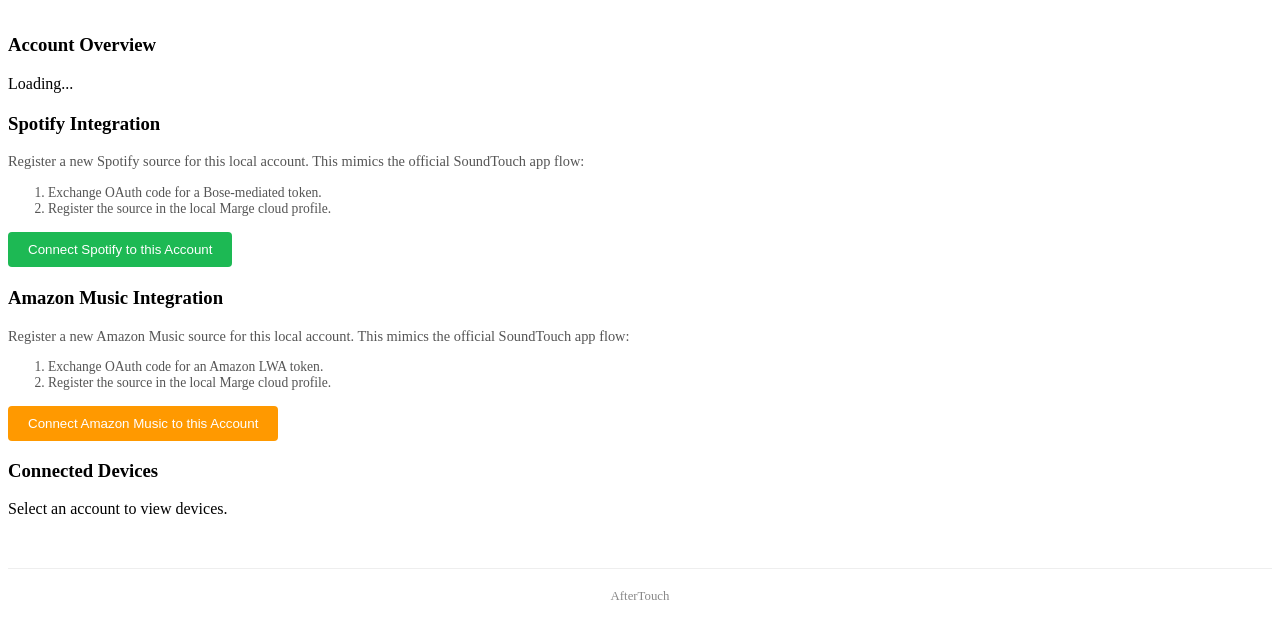
==== commit c9315103: "feat(setup): add 'original' option and harden backup before migration (#202) - Rename proxy option v" ====
--- a/pkg/service/handlers/web/index.html
+++ b/pkg/service/handlers/web/index.html
@@ -264,11 +264,38 @@
         </div>
         <div style="margin-bottom: 20px">
             <strong>Spotify Integration:</strong>
-            <div
-                id="spotify-config-status"
-                style="margin-top: 5px; font-size: 0.9em"
-            >
-                Checking configuration...
+            <div style="margin-top: 8px; margin-left: 20px">
+                <div style="margin-bottom: 8px">
+                    <label for="spotify-client-id" style="display: inline-block; width: 130px">Client ID:</label>
+                    <input type="text" id="spotify-client-id" placeholder="32-char hex string" style="width: 280px"/>
+                </div>
+                <div style="margin-bottom: 8px">
+                    <label for="spotify-client-secret" style="display: inline-block; width: 130px">Client Secret:</label>
+                    <input type="password" id="spotify-client-secret" placeholder="(leave blank to keep existing)" style="width: 280px"/>
+                </div>
+                <div style="margin-bottom: 8px">
+                    <label for="spotify-redirect-uri" style="display: inline-block; width: 130px">Redirect URI:</label>
+                    <input type="text" id="spotify-redirect-uri" placeholder="<your-service-url>/mgmt/spotify/callback" style="width: 280px"/>
+                </div>
+                <div id="spotify-config-status" style="margin-top: 5px; font-size: 0.9em">Checking configuration...</div>
+            </div>
+        </div>
+        <div style="margin-bottom: 20px">
+            <strong>Amazon Music Integration:</strong>
+            <div style="margin-top: 8px; margin-left: 20px">
+                <div style="margin-bottom: 8px">
+                    <label for="amazon-client-id" style="display: inline-block; width: 130px">Client ID:</label>
+                    <input type="text" id="amazon-client-id" placeholder="amzn1.application-oa2-client..." style="width: 280px"/>
+                </div>
+                <div style="margin-bottom: 8px">
+                    <label for="amazon-client-secret" style="display: inline-block; width: 130px">Client Secret:</label>
+                    <input type="password" id="amazon-client-secret" placeholder="(leave blank to keep existing)" style="width: 280px"/>
+                </div>
+                <div style="margin-bottom: 8px">
+                    <label for="amazon-redirect-uri" style="display: inline-block; width: 130px">Redirect URI:</label>
+                    <input type="text" id="amazon-redirect-uri" placeholder="<your-service-url>/mgmt/amazon/callback" style="width: 280px"/>
+                </div>
+                <div id="amazon-config-status" style="margin-top: 5px; font-size: 0.9em">Checking configuration...</div>
             </div>
         </div>
         <div style="margin-bottom: 20px">
@@ -743,8 +770,11 @@
                                 <option value="self">
                                     AfterTouch (Local Service)
                                 </option>
-                                <option value="upstream">
-                                    Upstream (Proxy via local service)
+                                <option value="proxied">
+                                    Proxied (via local service)
+                                </option>
+                                <option value="original">
+                                    Original (keep Bose URL)
                                 </option>
                             </select>
                         </td>
@@ -760,8 +790,11 @@
                                 <option value="self">
                                     AfterTouch (Local Service)
                                 </option>
-                                <option value="upstream">
-                                    Upstream (Proxy via local service)
+                                <option value="proxied">
+                                    Proxied (via local service)
+                                </option>
+                                <option value="original">
+                                    Original (keep Bose URL)
                                 </option>
                             </select>
                         </td>
@@ -777,8 +810,11 @@
                                 <option value="self">
                                     AfterTouch (Local Service)
                                 </option>
-                                <option value="upstream">
-                                    Upstream (Proxy via local service)
+                                <option value="proxied">
+                                    Proxied (via local service)
+                                </option>
+                                <option value="original">
+                                    Original (keep Bose URL)
                                 </option>
                             </select>
                         </td>
@@ -794,8 +830,11 @@
                                 <option value="self">
                                     AfterTouch (Local Service)
                                 </option>
-                                <option value="upstream">
-                                    Upstream (Proxy via local service)
+                                <option value="proxied">
+                                    Proxied (via local service)
+                                </option>
+                                <option value="original">
+                                    Original (keep Bose URL)
                                 </option>
                             </select>
                         </td>
@@ -1485,6 +1524,21 @@
             <div id="spotify-reg-status" style="margin-top: 10px; font-size: 0.9em;"></div>
         </div>
 
+        <div id="amazon-registration-container" class="summary-box" style="margin-top: 20px;">
+            <h3>Amazon Music Integration</h3>
+            <p style="font-size: 0.9em; color: #555;">
+                Register a new Amazon Music source for this local account. This mimics the official SoundTouch app flow:
+            </p>
+            <ol style="font-size: 0.85em; color: #555; margin-bottom: 15px;">
+                <li>Exchange OAuth code for an Amazon LWA token.</li>
+                <li>Register the source in the local Marge cloud profile.</li>
+            </ol>
+            <button id="connect-amazon-account-btn" onclick="connectAmazonToAccount()" style="background: #ff9900; color: white; border: none; padding: 10px 20px; border-radius: 4px; cursor: pointer;">
+                Connect Amazon Music to this Account
+            </button>
+            <div id="amazon-reg-status" style="margin-top: 10px; font-size: 0.9em;"></div>
+        </div>
+
         <div id="account-devices-container">
             <h3>Connected Devices</h3>
             <div id="account-devices-list">Select an account to view devices.</div>
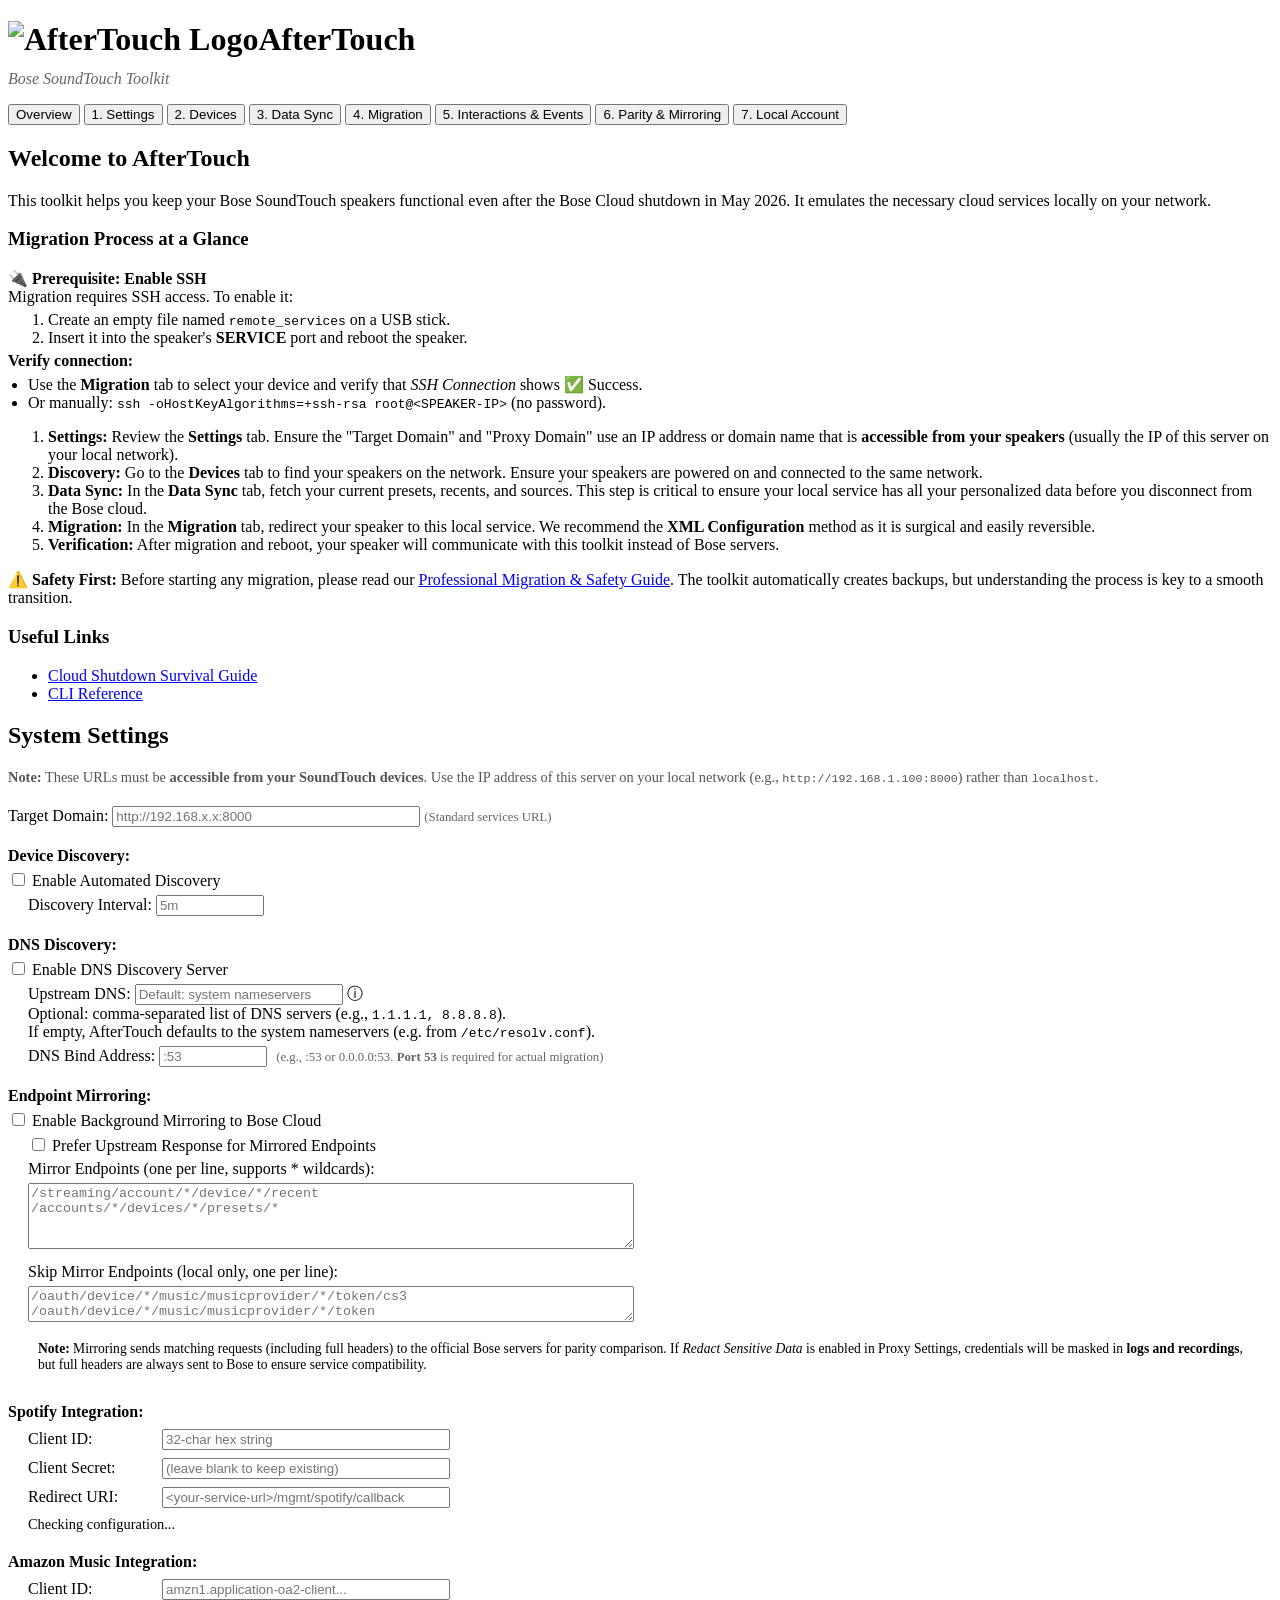
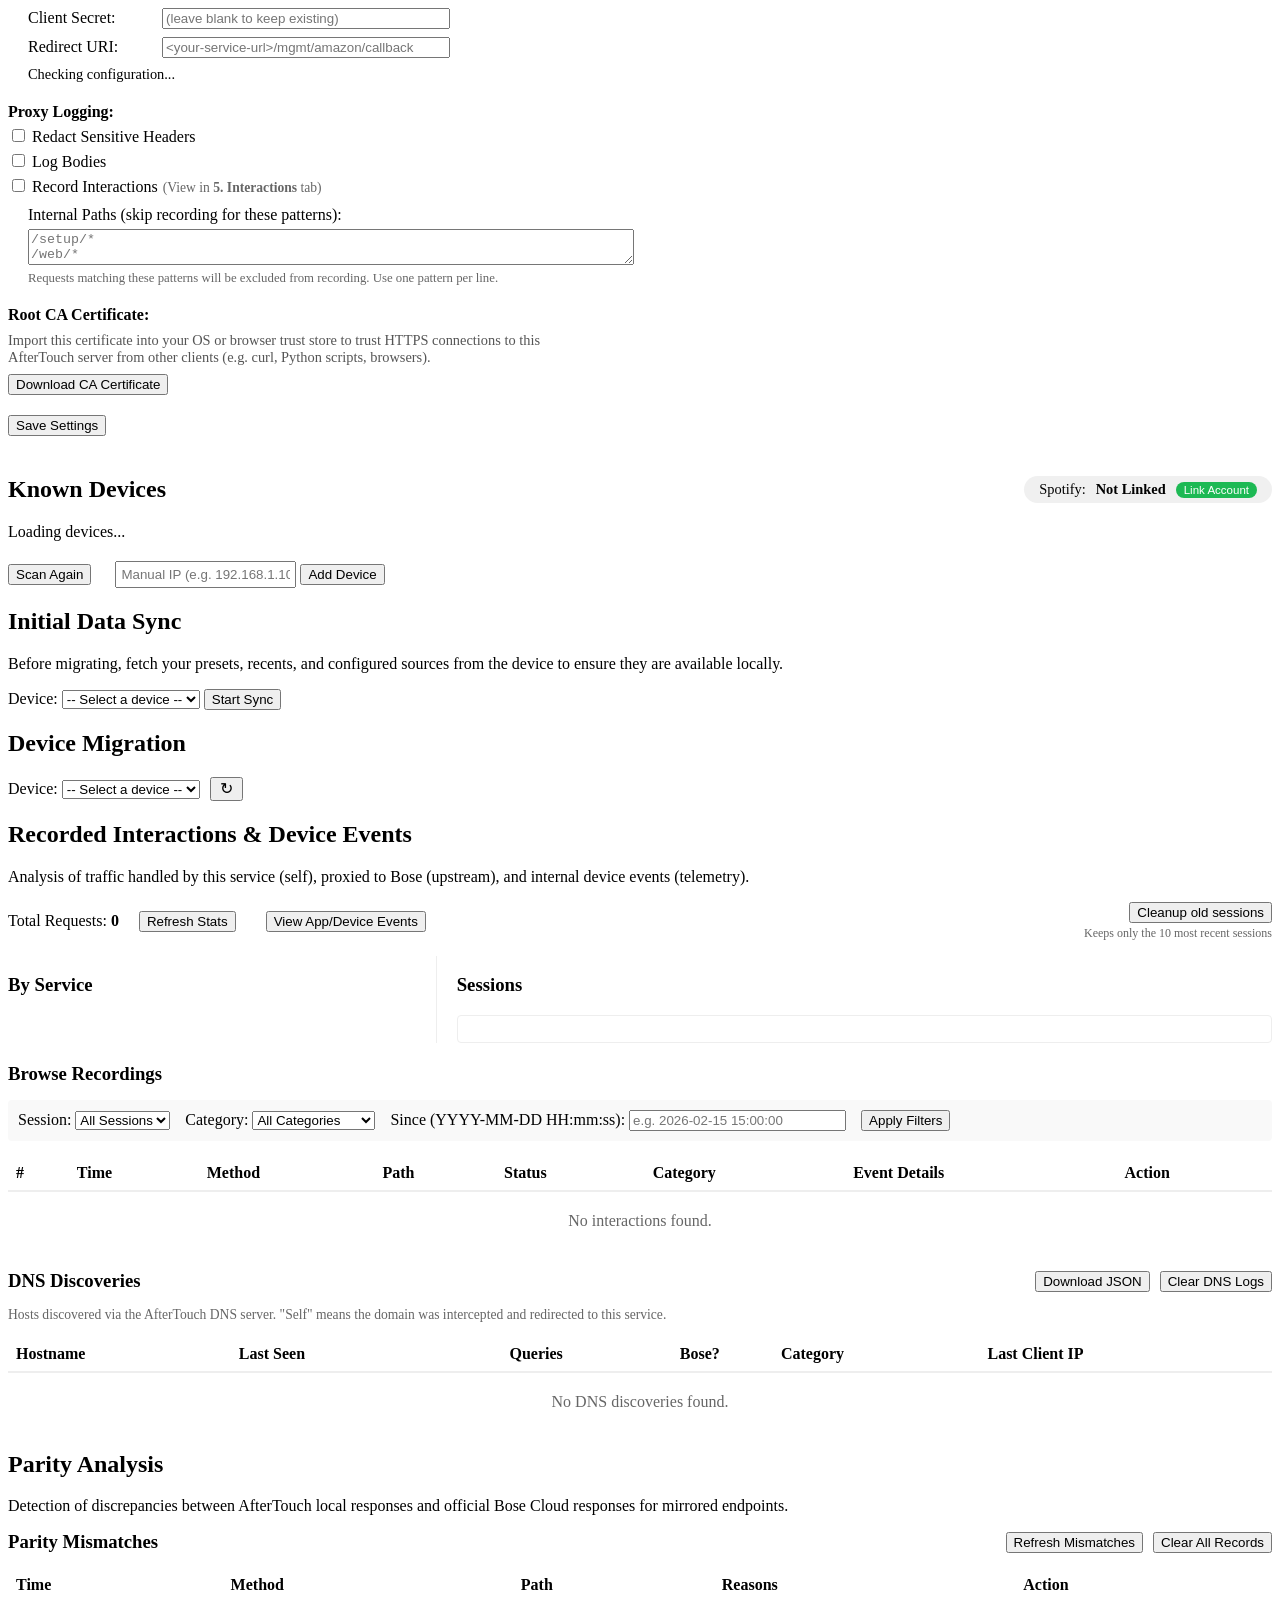
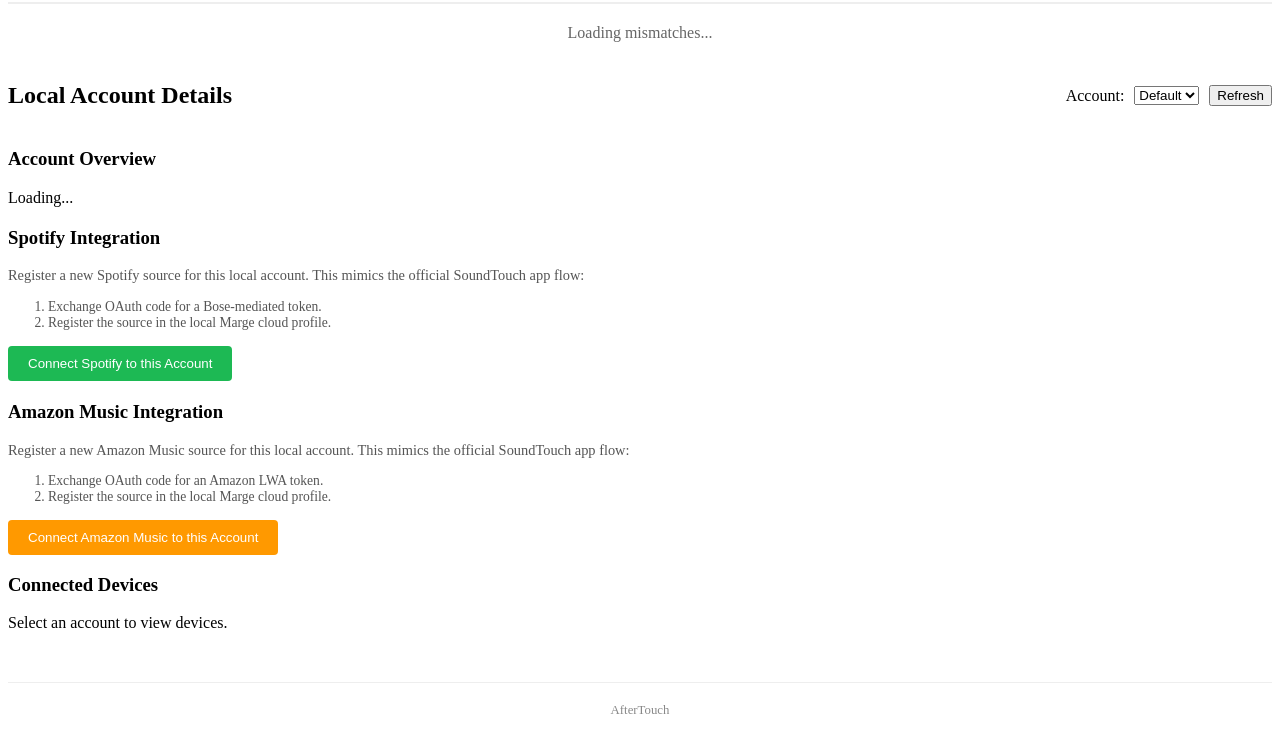
==== commit 670252b2: "refactor(web): remove legacy service-options table and Telnet URL Targets The Plan card's per-field " ====
--- a/pkg/service/handlers/web/index.html
+++ b/pkg/service/handlers/web/index.html
@@ -334,6 +334,20 @@
         </div>
 
         <div style="margin-bottom: 20px">
+            <strong>Root CA Certificate:</strong>
+            <div style="margin-top: 8px; font-size: 0.9em; color: #555; max-width: 600px">
+                Import this certificate into your OS or browser trust store to
+                trust HTTPS connections to this AfterTouch server from other
+                clients (e.g. curl, Python scripts, browsers).
+            </div>
+            <div style="margin-top: 8px">
+                <a href="/setup/ca.crt" download="soundtouch-ca.crt">
+                    <button type="button">Download CA Certificate</button>
+                </a>
+            </div>
+        </div>
+
+        <div style="margin-bottom: 20px">
             <button onclick="updateSettings()">Save Settings</button>
             <span
                 id="settings-status"
@@ -454,6 +468,14 @@
             >
                 <option value="">-- Select a device --</option>
             </select>
+            <button
+                type="button"
+                id="migration-refresh-btn"
+                onclick="refreshSummary()"
+                title="Reload summary for the selected device"
+                aria-label="Reload summary"
+                style="margin-left: 6px; padding: 2px 8px; font-size: 1em; line-height: 1; cursor: pointer"
+            >&#x21bb;</button>
         </div>
 
         <div id="status" class="status"></div>
@@ -488,50 +510,93 @@
                 Migration Summary for
                 <span id="summary-device-display"></span>
             </h3>
+            <input type="hidden" id="summary-device-id"/>
             <p>Migration Status: <span id="migration-status"></span></p>
-            <input type="hidden" id="summary-device-id"/>
-            <p>SSH Connection: <span id="ssh-status"></span></p>
-            <p id="original-config-status" style="display: none">
-                Backup: ✅ Found .original config at
-                <code
-                >/opt/Bose/etc/SoundTouchSdkPrivateCfg.xml.original</code
-                >
-                <button onclick="toggleOriginalConfig()">
-                    Show Original Config
-                </button>
-            </p>
-            <p id="no-original-config-status" style="display: none">
-                Backup: ❌ Not found
-                <button id="backup-config-btn">
-                    Backup Config Now
-                </button>
-            </p>
-            <p>
-                Remote Services Enabled:
-                <span id="remote-services-status"></span>
-                <span
-                    id="remote-services-found"
-                    style="font-size: 0.8em; color: #666"
-                ></span>
-            </p>
-            <p>
-                AfterTouch Local Root CA Trusted:
-                <span id="ca-trust-status"></span>
-                <button
-                    id="trust-ca-btn"
-                    style="
-                                display: none;
-                                background-color: #607d8b;
-                                color: white;
-                                border: none;
-                                padding: 2px 8px;
-                                font-size: 0.8em;
-                                margin-left: 10px;
-                            "
-                >
-                    Trust CA Now
-                </button>
-            </p>
+
+            <div
+                id="migration-state-card"
+                style="margin: 10px 0 16px 0; padding: 12px; border: 1px solid #ddd; background: #fafafa; border-radius: 4px"
+            >
+                <div style="margin-bottom: 12px">
+                    <h4 style="margin: 0 0 6px 0; font-size: 0.95em">Transports</h4>
+                    <div style="display: flex; gap: 24px; flex-wrap: wrap; padding-left: 4px">
+                        <div>
+                            <strong>SSH:</strong> <span id="state-ssh"></span>
+                        </div>
+                        <div>
+                            <strong>Telnet (Port 17000):</strong> <span id="state-telnet"></span>
+                            <span id="state-telnet-banner" style="font-size: 0.85em; color: #666; margin-left: 4px"></span>
+                        </div>
+                    </div>
+                    <div
+                        id="state-telnet-error"
+                        style="display: none; margin-top: 6px; padding: 4px 8px; background: #fff3e0; border-left: 3px solid #ef6c00; font-size: 0.85em; color: #5d4037"
+                    ></div>
+                </div>
+
+                <div style="margin-bottom: 12px">
+                    <h4 style="margin: 0 0 6px 0; font-size: 0.95em">Migration State</h4>
+                    <table style="width: 100%; border-collapse: collapse">
+                        <tbody>
+                            <tr style="border-top: 1px solid #eee">
+                                <td style="padding: 6px 8px; width: 170px; vertical-align: top; color: #555">URL Configuration</td>
+                                <td id="state-url" style="padding: 6px 8px; vertical-align: top"></td>
+                            </tr>
+                            <tr style="border-top: 1px solid #eee">
+                                <td style="padding: 6px 8px; width: 170px; vertical-align: top; color: #555">DNS Interception</td>
+                                <td id="state-dns" style="padding: 6px 8px; vertical-align: top"></td>
+                            </tr>
+                            <tr style="border-top: 1px solid #eee">
+                                <td style="padding: 6px 8px; width: 170px; vertical-align: top; color: #555">CA / TLS</td>
+                                <td id="state-ca" style="padding: 6px 8px; vertical-align: top">
+                                    <span id="state-ca-line"></span>
+                                    <span style="margin-left: 12px; white-space: nowrap">
+                                        <button
+                                            id="trust-ca-btn"
+                                            type="button"
+                                            style="display: none; background-color: #607d8b; color: white; border: none; padding: 2px 8px; font-size: 0.85em"
+                                        >Trust CA Now</button>
+                                        <a
+                                            href="/setup/ca.crt"
+                                            download="soundtouch-ca.crt"
+                                            style="margin-left: 6px; font-size: 0.85em"
+                                            title="Download CA cert to import into other clients"
+                                        >Download CA cert</a>
+                                    </span>
+                                </td>
+                            </tr>
+                        </tbody>
+                    </table>
+                </div>
+
+                <div>
+                    <h4 style="margin: 0 0 6px 0; font-size: 0.95em">Preconditions</h4>
+                    <table style="width: 100%; border-collapse: collapse">
+                        <tbody>
+                            <tr style="border-top: 1px solid #eee">
+                                <td style="padding: 4px 8px; width: 170px; color: #555">remote_services</td>
+                                <td id="state-remote-services-cell" style="padding: 4px 8px"></td>
+                            </tr>
+                            <tr style="border-top: 1px solid #eee">
+                                <td style="padding: 4px 8px; color: #555">Account paired</td>
+                                <td id="state-paired" style="padding: 4px 8px"></td>
+                            </tr>
+                            <tr style="border-top: 1px solid #eee">
+                                <td style="padding: 4px 8px; color: #555">XML config backup</td>
+                                <td id="state-backup" style="padding: 4px 8px"></td>
+                            </tr>
+                        </tbody>
+                    </table>
+                </div>
+            </div>
+
+            <div
+                id="preflight-warnings"
+                style="display: none; margin: 10px 0; padding: 8px 12px; background-color: #fff8e1; border-left: 4px solid #ffb300; font-size: 0.9em"
+            >
+                <strong>Cross-check warnings:</strong>
+                <ul id="preflight-warnings-list" style="margin: 4px 0 0 1em; padding: 0"></ul>
+            </div>
 
             <div
                 id="connection-test"
@@ -689,6 +754,149 @@
             </div>
 
             <div
+                id="migration-plan-card"
+                style="margin: 16px 0; padding: 12px; border: 1px solid #ddd; background: #fafafa; border-radius: 4px"
+            >
+                <h3 style="margin-top: 0">Plan</h3>
+
+                <div style="margin-bottom: 14px">
+                    <label for="plan-target-url" style="font-weight: bold">Target service URL:</label>
+                    <div style="margin-top: 4px">
+                        <input
+                            type="text"
+                            id="plan-target-url"
+                            oninput="onPlanTargetURLChange()"
+                            style="width: 320px; font-family: monospace"
+                            placeholder="http://192.168.x.x:8000"
+                        />
+                        <button
+                            type="button"
+                            id="plan-save-default-btn"
+                            onclick="saveTargetURLAsDefault()"
+                            style="margin-left: 6px"
+                        >Save as default</button>
+                    </div>
+                    <div id="plan-target-saved" style="font-size: 0.85em; color: #666; margin-top: 4px"></div>
+                </div>
+
+                <div style="margin-bottom: 14px">
+                    <h4 style="margin: 0 0 6px 0; font-size: 0.95em">Capabilities</h4>
+                    <div style="font-size: 0.9em; line-height: 1.7">
+                        <div>This speaker exposes: <span id="plan-detected"></span></div>
+                        <div>AfterTouch can offer: <span id="plan-possible"></span></div>
+                    </div>
+                </div>
+
+                <div style="margin-bottom: 14px">
+                    <h4 style="margin: 0 0 6px 0; font-size: 0.95em">Service URLs</h4>
+                    <p style="margin: 0 0 8px 0; font-size: 0.85em; color: #555">
+                        Pre-filled from the target URL above. Edit any field for advanced setups (e.g. soundcork users
+                        append <code>/marge</code> to <code>margeServerUrl</code>). These overrides apply to both XML
+                        and Telnet migrations.
+                    </p>
+                    <table style="width: 100%; border-collapse: collapse">
+                        <thead>
+                            <tr>
+                                <th style="text-align: left; padding: 4px 6px; font-size: 0.85em">Field</th>
+                                <th style="text-align: left; padding: 4px 6px; font-size: 0.85em">Current on Device</th>
+                                <th style="text-align: left; padding: 4px 6px; font-size: 0.85em">Target URL</th>
+                            </tr>
+                        </thead>
+                        <tbody>
+                            <tr>
+                                <td style="padding: 4px 6px; font-family: monospace; font-size: 0.85em">margeServerUrl</td>
+                                <td id="plan-current-marge" style="padding: 4px 6px; font-family: monospace; font-size: 0.8em; color: #555">—</td>
+                                <td style="padding: 4px 6px">
+                                    <input
+                                        type="text"
+                                        id="plan-marge-url"
+                                        oninput="validatePlanURLs()"
+                                        style="width: 100%; font-family: monospace; font-size: 0.85em; box-sizing: border-box"
+                                    />
+                                </td>
+                            </tr>
+                            <tr>
+                                <td style="padding: 4px 6px; font-family: monospace; font-size: 0.85em">statsServerUrl</td>
+                                <td id="plan-current-stats" style="padding: 4px 6px; font-family: monospace; font-size: 0.8em; color: #555">—</td>
+                                <td style="padding: 4px 6px">
+                                    <input
+                                        type="text"
+                                        id="plan-stats-url"
+                                        oninput="validatePlanURLs()"
+                                        style="width: 100%; font-family: monospace; font-size: 0.85em; box-sizing: border-box"
+                                    />
+                                </td>
+                            </tr>
+                            <tr>
+                                <td style="padding: 4px 6px; font-family: monospace; font-size: 0.85em">swUpdateUrl</td>
+                                <td id="plan-current-sw_update" style="padding: 4px 6px; font-family: monospace; font-size: 0.8em; color: #555">—</td>
+                                <td style="padding: 4px 6px">
+                                    <input
+                                        type="text"
+                                        id="plan-sw_update-url"
+                                        oninput="validatePlanURLs()"
+                                        style="width: 100%; font-family: monospace; font-size: 0.85em; box-sizing: border-box"
+                                    />
+                                </td>
+                            </tr>
+                            <tr>
+                                <td style="padding: 4px 6px; font-family: monospace; font-size: 0.85em">bmxRegistryUrl</td>
+                                <td id="plan-current-bmx" style="padding: 4px 6px; font-family: monospace; font-size: 0.8em; color: #555">—</td>
+                                <td style="padding: 4px 6px">
+                                    <input
+                                        type="text"
+                                        id="plan-bmx-url"
+                                        oninput="validatePlanURLs()"
+                                        style="width: 100%; font-family: monospace; font-size: 0.85em; box-sizing: border-box"
+                                    />
+                                </td>
+                            </tr>
+                        </tbody>
+                    </table>
+                    <div style="margin-top: 6px; font-size: 0.85em">
+                        <label>
+                            <input
+                                type="checkbox"
+                                id="plan-soundcork-mode"
+                                onchange="toggleSoundcorkMode()"
+                            />
+                            Soundcork mode (append <code>/marge</code> to <code>margeServerUrl</code>)
+                        </label>
+                        <button
+                            type="button"
+                            onclick="resetPlanURLsToDefaults()"
+                            style="margin-left: 16px; font-size: 0.85em"
+                        >Reset to defaults</button>
+                    </div>
+                    <div
+                        id="plan-url-validation"
+                        style="display: none; margin-top: 8px; padding: 6px 10px; background: #ffebee; border-left: 3px solid #c62828; font-size: 0.85em; color: #c62828"
+                    ></div>
+                </div>
+
+                <div>
+                    <h4 style="margin: 0 0 6px 0; font-size: 0.95em">Suggested plan</h4>
+                    <div
+                        id="plan-suggestion"
+                        style="border: 1px solid #c8e6c9; background: #f1f8e9; padding: 10px 12px; border-radius: 3px"
+                    >
+                        <div id="plan-suggestion-summary" style="font-weight: bold; margin-bottom: 4px"></div>
+                        <ul id="plan-suggestion-steps" style="margin: 4px 0 8px 1.2em; padding: 0; font-size: 0.9em"></ul>
+                        <button
+                            type="button"
+                            id="plan-apply-btn"
+                            onclick="applySuggestedPlan()"
+                            style="font-size: 0.95em"
+                        >Apply Suggested Plan</button>
+                        <span id="plan-apply-status" style="margin-left: 10px; font-size: 0.85em"></span>
+                    </div>
+                </div>
+            </div>
+
+            <details style="margin: 16px 0">
+                <summary style="cursor: pointer; font-weight: bold">Customize this migration</summary>
+
+            <div
                 style="
                             margin: 15px 0;
                             padding: 10px;
@@ -707,9 +915,8 @@
                         XML Configuration (Recommended - redirects
                         specific services)
                     </option>
-                    <option value="hosts">
-                        /etc/hosts + Root CA (Advanced - global
-                        redirection)
+                    <option value="telnet">
+                        Telnet (Port 17000) - no SSH required
                     </option>
                     <option value="resolv">
                         /etc/resolv.conf (DHCP-Aware - Redirect via DNS
@@ -739,107 +946,81 @@
             </div>
 
             <div
-                id="original-config-pane"
-                style="display: none; margin-bottom: 20px"
-            >
-                        <span class="config-header"
-                        >Original Config (Backup)</span
+                id="telnet-method-pane"
+                style="display: none; margin-bottom: 20px; padding: 10px; border: 1px solid #ddd; background-color: #f0f7ff;"
+            >
+                <h4 style="margin-top: 0">Telnet Migration (Port 17000)</h4>
+                <p style="margin: 5px 0">
+                    Drives the speaker's diagnostic shell over TCP/17000.
+                    Requires no SSH access. Works on most ST 10/20/300 and
+                    Wave III/IV firmware (27.0.6.x).
+                </p>
+                <p style="margin: 5px 0; font-size: 0.9em; color: #555">
+                    Limitation: HTTP-only redirection — telnet has no way to
+                    install a custom CA. If you need end-to-end TLS, use the
+                    XML or DNS method instead.
+                </p>
+                <p style="margin: 5px 0; font-size: 0.9em; color: #555">
+                    After a successful migration a <em>Pair Account</em>
+                    panel will appear below this one — use it to associate
+                    the speaker with an account ID before presets and
+                    streaming work.
+                </p>
+
+            </div>
+
+            <div
+                id="pair-account-pane"
+                style="display: none; margin-bottom: 20px; padding: 10px; border: 1px solid #ddd; background-color: #fff8e1;"
+            >
+                <h4 style="margin-top: 0">Pair Account</h4>
+                <p
+                    id="pair-account-current"
+                    style="margin: 5px 0; display: none"
+                ></p>
+                <div id="pair-account-fresh" style="display: none">
+                    <p style="margin: 5px 0">
+                        This speaker has no margeAccountUUID set
+                        (factory-reset or never paired). Choose an account
+                        ID to attach it to:
+                    </p>
+                    <div style="margin: 8px 0">
+                        <label for="pair-account-existing"
+                            >Existing account:</label
                         >
-                <pre id="original-config-content"></pre>
-            </div>
-
-            <div
-                id="service-options"
-                style="margin-bottom: 20px; display: none"
-            >
-                <h4>Service Implementations</h4>
-                <table>
-                    <tr>
-                        <th>Service</th>
-                        <th>Original URL</th>
-                        <th>Implementation</th>
-                    </tr>
-                    <tr>
-                        <td>Marge (Streaming)</td>
-                        <td id="orig-marge">loading...</td>
-                        <td>
-                            <select
-                                id="opt-marge"
-                                onchange="refreshSummary()"
-                            >
-                                <option value="self">
-                                    AfterTouch (Local Service)
-                                </option>
-                                <option value="proxied">
-                                    Proxied (via local service)
-                                </option>
-                                <option value="original">
-                                    Original (keep Bose URL)
-                                </option>
-                            </select>
-                        </td>
-                    </tr>
-                    <tr>
-                        <td>Stats</td>
-                        <td id="orig-stats">loading...</td>
-                        <td>
-                            <select
-                                id="opt-stats"
-                                onchange="refreshSummary()"
-                            >
-                                <option value="self">
-                                    AfterTouch (Local Service)
-                                </option>
-                                <option value="proxied">
-                                    Proxied (via local service)
-                                </option>
-                                <option value="original">
-                                    Original (keep Bose URL)
-                                </option>
-                            </select>
-                        </td>
-                    </tr>
-                    <tr>
-                        <td>Software Update</td>
-                        <td id="orig-sw_update">loading...</td>
-                        <td>
-                            <select
-                                id="opt-sw_update"
-                                onchange="refreshSummary()"
-                            >
-                                <option value="self">
-                                    AfterTouch (Local Service)
-                                </option>
-                                <option value="proxied">
-                                    Proxied (via local service)
-                                </option>
-                                <option value="original">
-                                    Original (keep Bose URL)
-                                </option>
-                            </select>
-                        </td>
-                    </tr>
-                    <tr>
-                        <td>BMX (Registry)</td>
-                        <td id="orig-bmx">loading...</td>
-                        <td>
-                            <select
-                                id="opt-bmx"
-                                onchange="refreshSummary()"
-                            >
-                                <option value="self">
-                                    AfterTouch (Local Service)
-                                </option>
-                                <option value="proxied">
-                                    Proxied (via local service)
-                                </option>
-                                <option value="original">
-                                    Original (keep Bose URL)
-                                </option>
-                            </select>
-                        </td>
-                    </tr>
-                </table>
+                        <select id="pair-account-existing">
+                            <option value="">-- pick from datastore --</option>
+                        </select>
+                    </div>
+                    <div style="margin: 8px 0">
+                        <label for="pair-account-input">7-digit ID:</label>
+                        <input
+                            type="text"
+                            id="pair-account-input"
+                            maxlength="7"
+                            pattern="[0-9]{7}"
+                            placeholder="1234567"
+                            style="font-family: monospace; width: 8em"
+                        />
+                        <button
+                            type="button"
+                            onclick="generateAccountID()"
+                        >
+                            Generate
+                        </button>
+                    </div>
+                </div>
+                <button
+                    id="pair-account-btn"
+                    type="button"
+                    style="margin-top: 8px"
+                >
+                    Pair Account
+                </button>
+                <div
+                    id="pair-account-status"
+                    style="margin-top: 8px; font-size: 0.9em"
+                ></div>
             </div>
 
             <div class="diff-container">
@@ -854,6 +1035,19 @@
                             >Planned Config (AfterTouch)</span
                             >
                     <pre id="planned-config"></pre>
+                    <div
+                        id="resolve-ip-error"
+                        style="display: none; margin-top: 10px; padding: 10px; background: #fff3cd; border: 1px solid #ffc107; border-radius: 4px; color: #856404;"
+                    >
+                        ⚠️ <strong>Hostname resolution warning:</strong>
+                        <span id="resolve-ip-error-msg"></span>
+                        <br/>
+                        The planned IP shown above may be incorrect.
+                        Migration methods that write IPs to the device
+                        (hosts, resolv.conf) will refuse to proceed until
+                        the hostname can be resolved from the device itself.
+                        <a href="https://github.com/gesellix/bose-soundtouch/blob/main/docs/guides/TROUBLESHOOTING.md#hostname-resolution" target="_blank" style="color: #856404;">Learn more →</a>
+                    </div>
                 </div>
                 <div
                     id="planned-hosts-pane"
@@ -971,6 +1165,7 @@
                     Cancel
                 </button>
             </div>
+            </details>
         </div>
     </div>
 
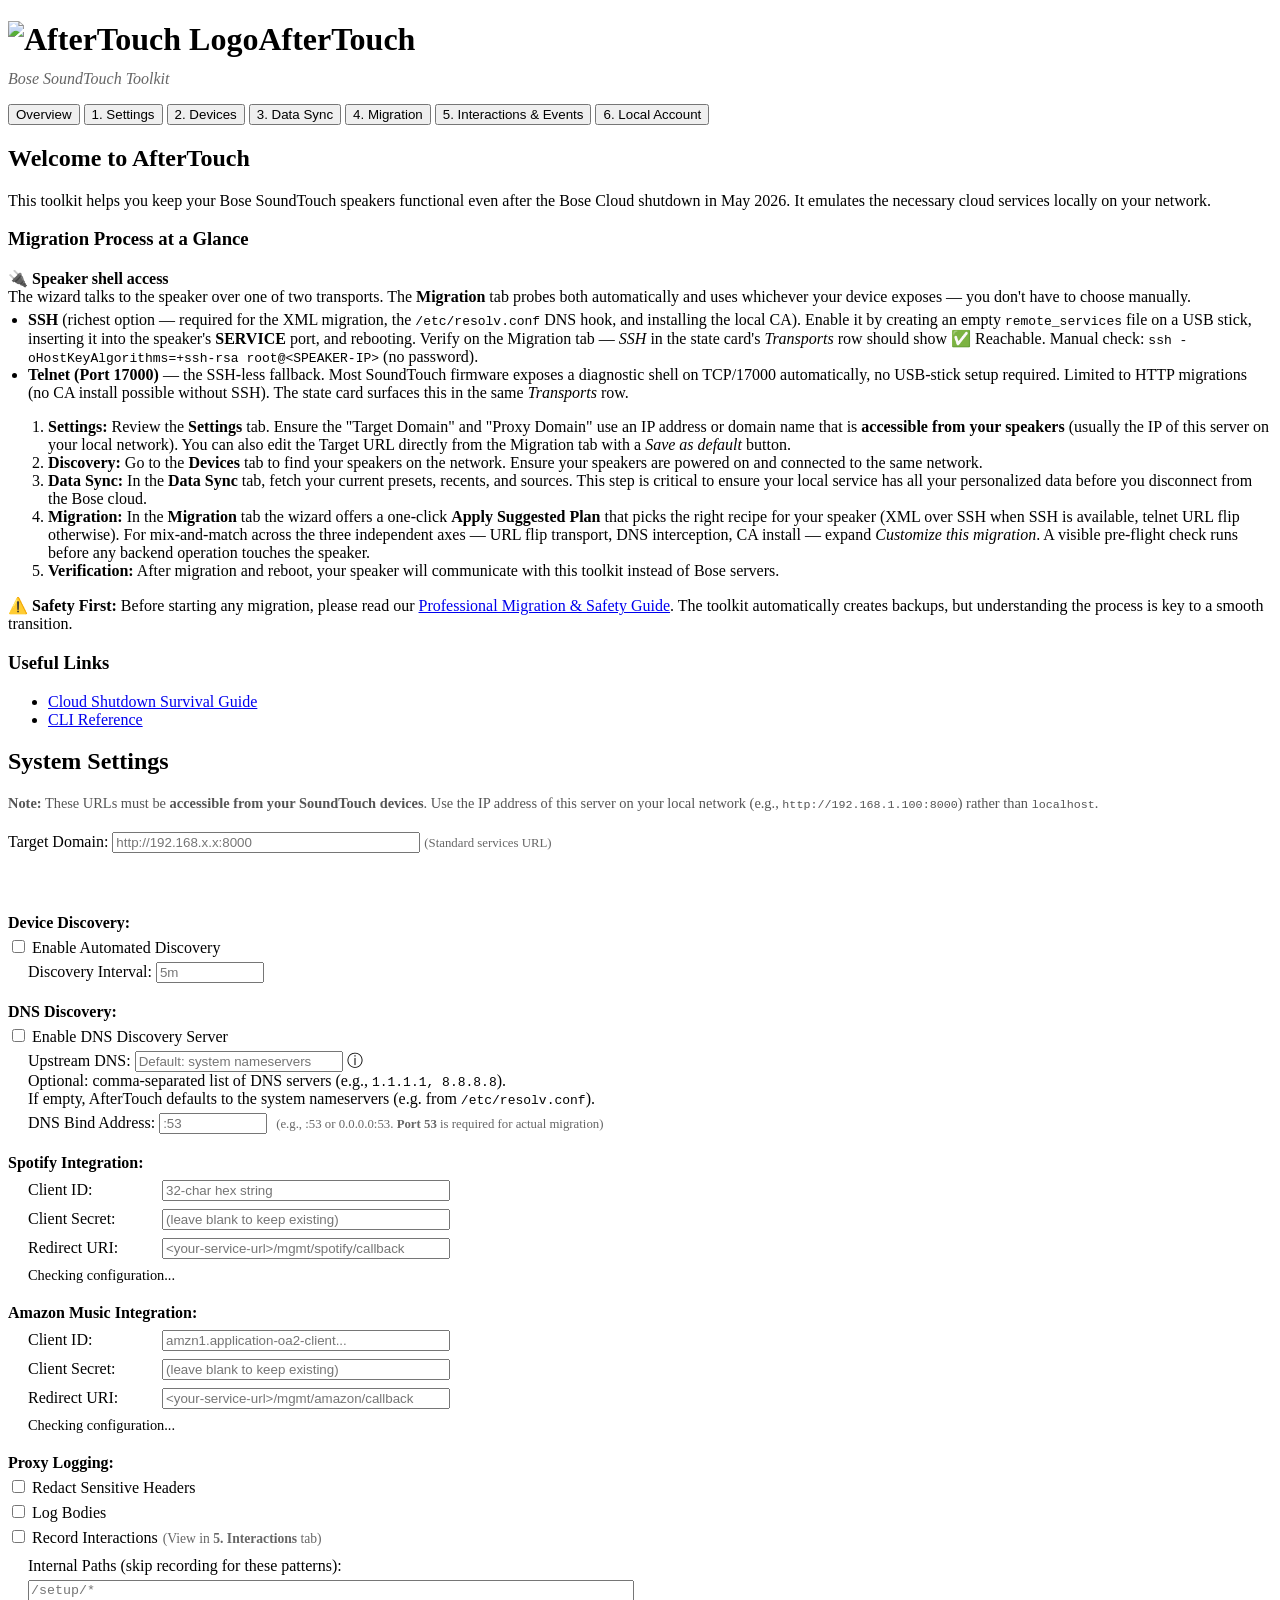
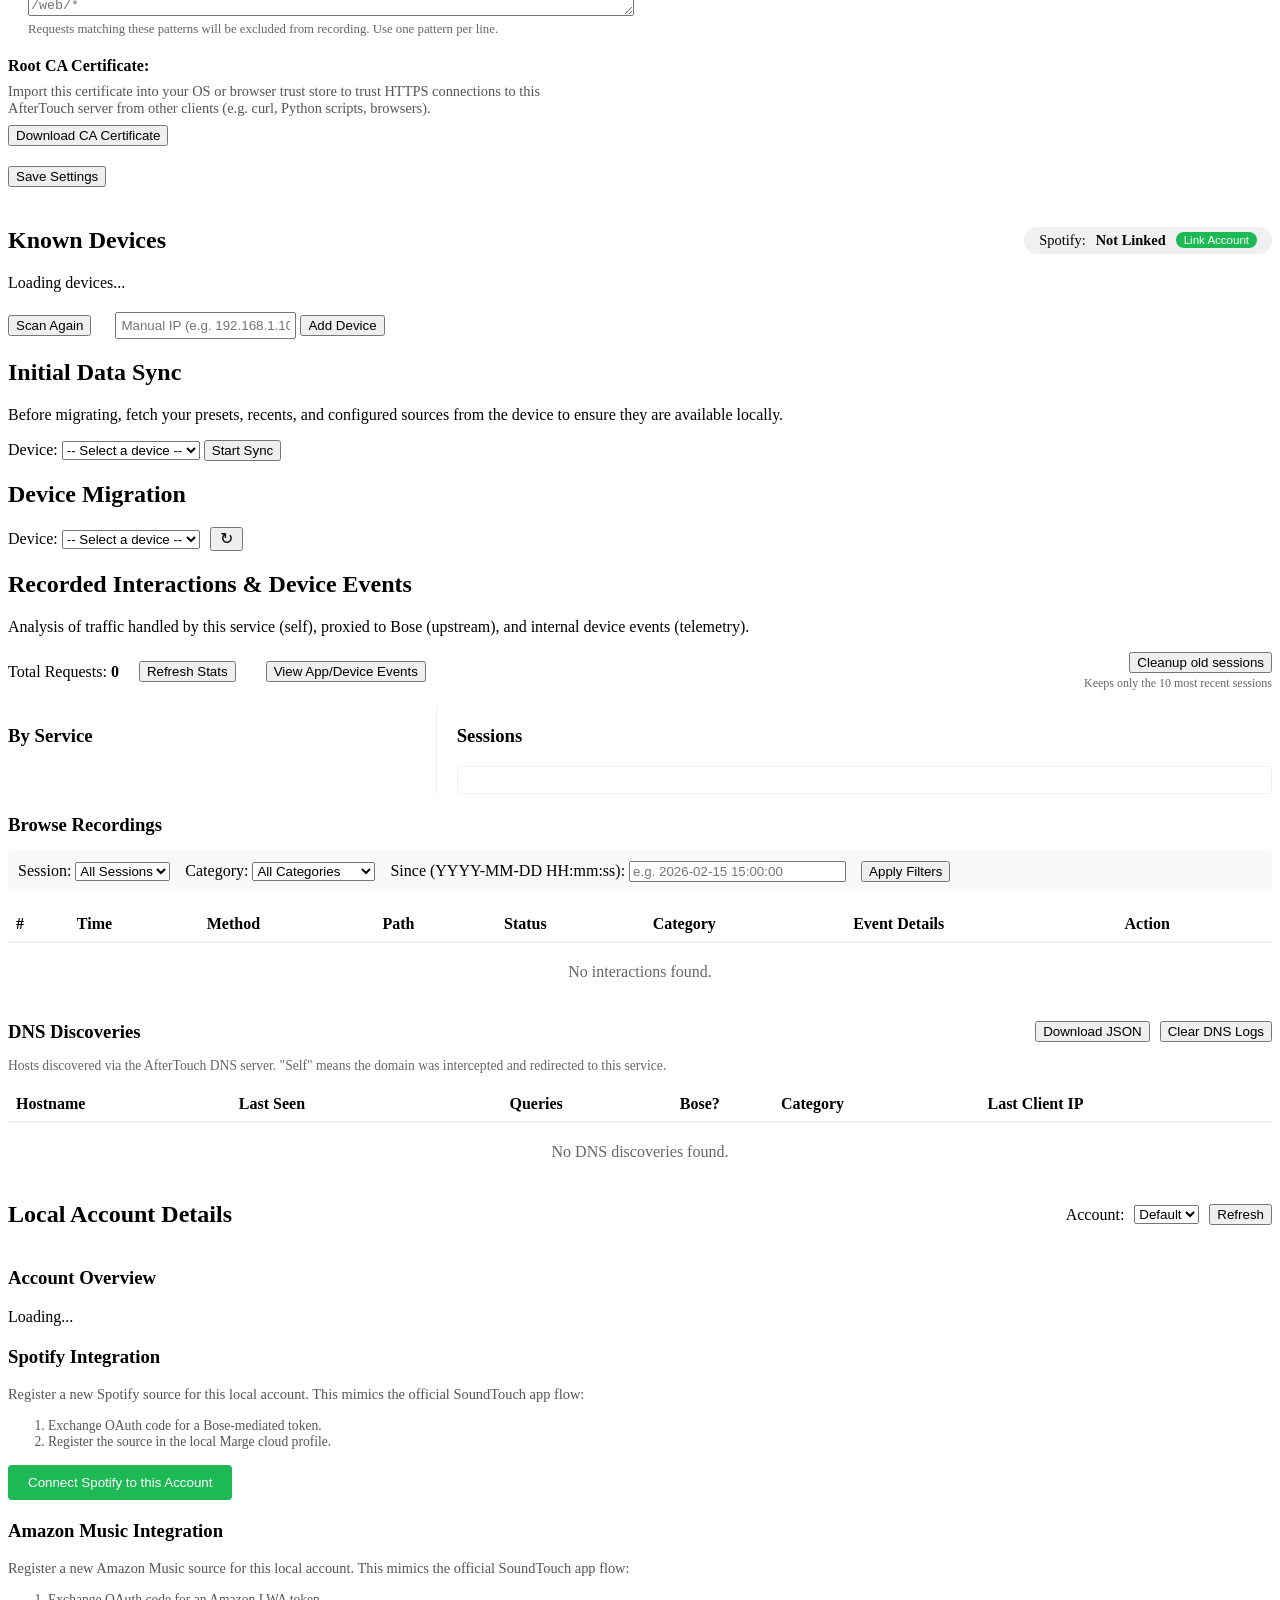
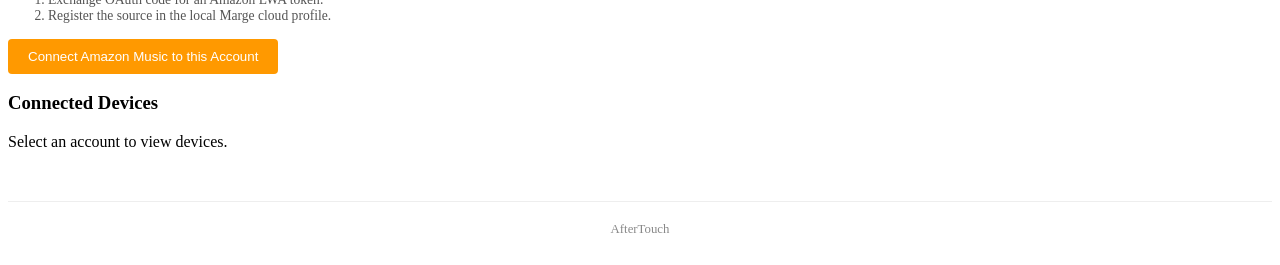
==== commit 0f0a96c0: "remove: mirror middleware and parity comparison with Bose cloud" ====
--- a/pkg/service/handlers/web/index.html
+++ b/pkg/service/handlers/web/index.html
@@ -30,14 +30,11 @@
         <button class="tab-btn" onclick="openTab(event, 'tab-migration')">
             4. Migration
         </button>
-        <button class="tab-btn" onclick="openTab(event, 'tab-interactions')">
-            5. Interactions & Events
-        </button>
-        <button class="tab-btn" onclick="openTab(event, 'tab-parity')">
-            6. Parity & Mirroring
-        </button>
-        <button class="tab-btn" onclick="openTab(event, 'tab-account')">
-            7. Local Account
+    <button class="tab-btn" onclick="openTab(event, 'tab-interactions')">
+        5. Interactions & Events
+    </button>
+    <button class="tab-btn" onclick="openTab(event, 'tab-account')">
+            6. Local Account
         </button>
     </div>
 
@@ -53,33 +50,35 @@
 
         <h3>Migration Process at a Glance</h3>
         <div class="info-box prerequisite-box">
-            <strong>🔌 Prerequisite: Enable SSH</strong><br/>
-            Migration requires SSH access. To enable it:
-            <ol style="margin-top: 5px; margin-bottom: 5px">
-                <li>
-                    Create an empty file named
-                    <code>remote_services</code> on a USB stick.
-                </li>
-                <li>
-                    Insert it into the speaker's
-                    <strong>SERVICE</strong> port and reboot the
-                    speaker.
-                </li>
-            </ol>
-            <strong>Verify connection:</strong>
+            <strong>🔌 Speaker shell access</strong><br/>
+            The wizard talks to the speaker over one of two transports.
+            The <strong>Migration</strong> tab probes both automatically
+            and uses whichever your device exposes — you don't have to
+            choose manually.
             <ul style="margin-top: 5px; margin-bottom: 0; padding-left: 20px;">
                 <li>
-                    Use the <strong>Migration</strong> tab to select
-                    your device and verify that
-                    <em>SSH Connection</em> shows ✅ Success.
-                </li>
-                <li>
-                    Or manually:
+                    <strong>SSH</strong> (richest option — required for
+                    the XML migration, the <code>/etc/resolv.conf</code>
+                    DNS hook, and installing the local CA). Enable it by
+                    creating an empty <code>remote_services</code> file
+                    on a USB stick, inserting it into the speaker's
+                    <strong>SERVICE</strong> port, and rebooting. Verify
+                    on the Migration tab — <em>SSH</em> in the state
+                    card's <em>Transports</em> row should show ✅
+                    Reachable. Manual check:
                     <code
                     >ssh -oHostKeyAlgorithms=+ssh-rsa
                         root@&lt;SPEAKER-IP&gt;</code
                     >
                     (no password).
+                </li>
+                <li>
+                    <strong>Telnet (Port 17000)</strong> — the SSH-less
+                    fallback. Most SoundTouch firmware exposes a
+                    diagnostic shell on TCP/17000 automatically, no
+                    USB-stick setup required. Limited to HTTP migrations
+                    (no CA install possible without SSH). The state card
+                    surfaces this in the same <em>Transports</em> row.
                 </li>
             </ul>
         </div>
@@ -90,7 +89,9 @@
                 Domain" and "Proxy Domain" use an IP address or domain
                 name that is
                 <strong>accessible from your speakers</strong> (usually
-                the IP of this server on your local network).
+                the IP of this server on your local network). You can
+                also edit the Target URL directly from the Migration tab
+                with a <em>Save as default</em> button.
             </li>
             <li>
                 <strong>Discovery:</strong> Go to the
@@ -107,10 +108,15 @@
             </li>
             <li>
                 <strong>Migration:</strong> In the
-                <strong>Migration</strong> tab, redirect your speaker to
-                this local service. We recommend the
-                <strong>XML Configuration</strong> method as it is
-                surgical and easily reversible.
+                <strong>Migration</strong> tab the wizard offers a
+                one-click <strong>Apply Suggested Plan</strong> that
+                picks the right recipe for your speaker (XML over SSH
+                when SSH is available, telnet URL flip otherwise). For
+                mix-and-match across the three independent axes — URL
+                flip transport, DNS interception, CA install — expand
+                <em>Customize this migration</em>. A visible pre-flight
+                check runs before any backend operation touches the
+                speaker.
             </li>
             <li>
                 <strong>Verification:</strong> After migration and
@@ -150,6 +156,8 @@
             <label for="target-domain">Target Domain:</label>
             <input type="text" id="target-domain" placeholder="http://192.168.x.x:8000" style="width: 300px"/>
             <span style="font-size: 0.8em; color: #666">(Standard services URL)</span>
+            <div id="target-domain-resolved" style="font-size: 0.85em; margin-top: 4px; min-height: 1.2em"></div>
+            <div id="https-443-status" style="font-size: 0.85em; margin-top: 4px; min-height: 1.2em"></div>
         </div>
         <div style="margin-bottom: 20px">
             <strong>Device Discovery:</strong>
@@ -213,52 +221,6 @@
                                 <strong>Port 53</strong> is required for actual
                                 migration)</span
                     >
-                </div>
-            </div>
-        </div>
-        <div style="margin-bottom: 20px">
-            <strong>Endpoint Mirroring:</strong>
-            <div style="margin-top: 5px">
-                <label style="display: block; margin-bottom: 5px">
-                    <input type="checkbox" id="mirror-enabled"/> Enable
-                    Background Mirroring to Bose Cloud
-                </label>
-                <div style="margin-left: 20px; margin-bottom: 5px">
-                    <label style="display: block; margin-bottom: 5px">
-                        <input type="checkbox" id="preferred-source-upstream"/>
-                        Prefer Upstream Response for Mirrored Endpoints
-                    </label>
-                    <label for="mirror-endpoints">Mirror Endpoints (one per line, supports * wildcards):</label><br/>
-                    <textarea
-                        id="mirror-endpoints"
-                        rows="4"
-                        style="width: 100%; max-width: 600px; margin-top: 5px; font-family: monospace;"
-                        placeholder="/streaming/account/*/device/*/recent&#10;/accounts/*/devices/*/presets/*"
-                    ></textarea>
-                    <label for="skip-mirror-endpoints" style="display: block; margin-top: 10px;">Skip Mirror Endpoints (local only, one per line):</label>
-                    <textarea
-                        id="skip-mirror-endpoints"
-                        rows="2"
-                        style="width: 100%; max-width: 600px; margin-top: 5px; font-family: monospace;"
-                        placeholder="/oauth/device/*/music/musicprovider/*/token/cs3&#10;/oauth/device/*/music/musicprovider/*/token"
-                    ></textarea>
-                    <div
-                        class="info-box"
-                        style="
-                                    margin-top: 5px;
-                                    font-size: 0.85em;
-                                    padding: 10px;
-                                "
-                    >
-                        <strong>Note:</strong> Mirroring sends matching
-                        requests (including full headers) to the
-                        official Bose servers for parity comparison. If
-                        <em>Redact Sensitive Data</em> is enabled in
-                        Proxy Settings, credentials will be masked in
-                        <strong>logs and recordings</strong>, but full
-                        headers are always sent to Bose to ensure
-                        service compatibility.
-                    </div>
                 </div>
             </div>
         </div>
@@ -590,6 +552,22 @@
                 </div>
             </div>
 
+            <!-- Pre-flight panel: appears when the user clicks Apply,
+                 runs the configured checks live, then auto-proceeds on
+                 success or surfaces failures with override buttons. -->
+            <div
+                id="apply-preflight-panel"
+                style="display: none; margin: 12px 0; padding: 12px; border: 1px solid #2196f3; background: #e3f2fd; border-radius: 4px"
+            >
+                <h4 style="margin: 0 0 8px 0">Pre-flight checks</h4>
+                <ul
+                    id="apply-preflight-list"
+                    style="list-style: none; padding-left: 0; margin: 0; font-family: monospace; font-size: 0.9em"
+                ></ul>
+                <div id="apply-preflight-summary" style="margin-top: 8px; font-weight: bold"></div>
+                <div id="apply-preflight-actions" style="margin-top: 10px"></div>
+            </div>
+
             <div
                 id="preflight-warnings"
                 style="display: none; margin: 10px 0; padding: 8px 12px; background-color: #fff8e1; border-left: 4px solid #ffb300; font-size: 0.9em"
@@ -643,54 +621,6 @@
                 </div>
                 <div
                     id="test-result"
-                    style="
-                                margin-top: 10px;
-                                display: none;
-                                padding: 10px;
-                                border-radius: 4px;
-                                font-family: monospace;
-                                white-space: pre-wrap;
-                                font-size: 0.85em;
-                                max-height: 200px;
-                                overflow-y: auto;
-                            "
-                ></div>
-            </div>
-
-            <div
-                id="hosts-redirection-test"
-                style="
-                            margin: 15px 0;
-                            padding: 10px;
-                            border: 1px solid #ddd;
-                            background-color: #fff4e6;
-                            display: none;
-                        "
-            >
-                <strong>Preliminary /etc/hosts Test:</strong><br/>
-                <span style="font-size: 0.85em; color: #555"
-                >Verify the device's /etc/hosts mechanism before
-                            full migration.</span
-                >
-                <div style="margin-top: 10px">
-                    Domain: <code>custom-test-api.bose.fake</code>
-                </div>
-                <div style="margin-top: 10px">
-                    <button
-                        id="test-hosts-btn"
-                        style="
-                                    background-color: #ff9800;
-                                    color: white;
-                                    border: none;
-                                    padding: 5px 10px;
-                                    font-size: 0.9em;
-                                "
-                    >
-                        Test Hosts Redirection
-                    </button>
-                </div>
-                <div
-                    id="hosts-test-result"
                     style="
                                 margin-top: 10px;
                                 display: none;
@@ -874,6 +804,28 @@
                     ></div>
                 </div>
 
+                <div style="margin-bottom: 14px">
+                    <h4 style="margin: 0 0 6px 0; font-size: 0.95em">Account pairing</h4>
+                    <p id="plan-pair-current" style="margin: 0 0 6px 0; font-size: 0.85em; color: #555">—</p>
+                    <div style="display: flex; gap: 8px; align-items: center; flex-wrap: wrap">
+                        <label for="plan-pair-id">Account ID:</label>
+                        <input
+                            type="text"
+                            id="plan-pair-id"
+                            maxlength="7"
+                            pattern="[0-9]{7}"
+                            placeholder="1234567"
+                            style="font-family: monospace; width: 8em"
+                            oninput="onPlanPairIDChange()"
+                        />
+                        <button type="button" onclick="generatePlanAccountID()" style="font-size: 0.85em">Generate</button>
+                        <select id="plan-pair-existing" onchange="onPlanPairPick()" style="font-size: 0.85em">
+                            <option value="">— pick from datastore —</option>
+                        </select>
+                    </div>
+                    <div id="plan-pair-status" style="margin-top: 4px; font-size: 0.85em; color: #666"></div>
+                </div>
+
                 <div>
                     <h4 style="margin: 0 0 6px 0; font-size: 0.95em">Suggested plan</h4>
                     <div
@@ -882,6 +834,13 @@
                     >
                         <div id="plan-suggestion-summary" style="font-weight: bold; margin-bottom: 4px"></div>
                         <ul id="plan-suggestion-steps" style="margin: 4px 0 8px 1.2em; padding: 0; font-size: 0.9em"></ul>
+                        <button
+                            type="button"
+                            id="plan-preflight-btn"
+                            onclick="preflightSuggestedPlan()"
+                            title="Run the same pre-flight checks Apply runs, without proceeding to migrate"
+                            style="font-size: 0.95em; margin-right: 6px"
+                        >Pre-flight</button>
                         <button
                             type="button"
                             id="plan-apply-btn"
@@ -897,53 +856,84 @@
                 <summary style="cursor: pointer; font-weight: bold">Customize this migration</summary>
 
             <div
-                style="
-                            margin: 15px 0;
-                            padding: 10px;
-                            border: 1px solid #ddd;
-                            background-color: #f9f9f9;
-                        "
-            >
-                <label for="migration-method"
-                ><strong>Migration Method:</strong></label
-                >
-                <select
-                    id="migration-method"
-                    onchange="toggleMigrationMethod()"
-                >
-                    <option value="xml">
-                        XML Configuration (Recommended - redirects
-                        specific services)
-                    </option>
-                    <option value="telnet">
-                        Telnet (Port 17000) - no SSH required
-                    </option>
-                    <option value="resolv">
-                        /etc/resolv.conf (DHCP-Aware - Redirect via DNS
-                        Hook)
-                    </option>
-                </select>
+                id="customize-form"
+                style="margin: 15px 0; padding: 12px; border: 1px solid #ddd; background-color: #f9f9f9; border-radius: 4px"
+            >
+                <p style="margin: 0 0 12px 0; font-size: 0.9em; color: #555">
+                    Pick any combination of the three axes — the wizard runs
+                    the matching backend operations in order. Disabled options
+                    require a transport this speaker doesn't expose.
+                </p>
+
+                <fieldset style="margin: 0 0 10px 0; padding: 8px 12px; border: 1px solid #ddd">
+                    <legend style="padding: 0 6px; font-weight: bold">URL flip transport</legend>
+                    <label style="display: block; margin: 2px 0">
+                        <input type="radio" name="customize-url-flip" value="xml" checked
+                               onchange="onCustomizeChange()"/>
+                        XML over SSH
+                        <span class="customize-hint" data-axis="xml" style="margin-left: 6px; font-size: 0.85em; color: #c62828"></span>
+                    </label>
+                    <label style="display: block; margin: 2px 0">
+                        <input type="radio" name="customize-url-flip" value="telnet"
+                               onchange="onCustomizeChange()"/>
+                        Telnet (Port 17000)
+                        <span class="customize-hint" data-axis="telnet" style="margin-left: 6px; font-size: 0.85em; color: #c62828"></span>
+                    </label>
+                    <label style="display: block; margin: 2px 0">
+                        <input type="radio" name="customize-url-flip" value="none"
+                               onchange="onCustomizeChange()"/>
+                        Skip — leave URLs at the Bose cloud (DNS interception will redirect them instead)
+                    </label>
+                </fieldset>
+
+                <fieldset style="margin: 0 0 10px 0; padding: 8px 12px; border: 1px solid #ddd">
+                    <legend style="padding: 0 6px; font-weight: bold">DNS interception</legend>
+                    <label style="display: block; margin: 2px 0">
+                        <input type="radio" name="customize-dns" value="none" checked
+                               onchange="onCustomizeChange()"/>
+                        None
+                    </label>
+                    <label style="display: block; margin: 2px 0">
+                        <input type="radio" name="customize-dns" value="resolv"
+                               onchange="onCustomizeChange()"/>
+                        <code>/etc/resolv.conf</code> hook (also installs the local CA — needed when URLs stay at <code>https://*.bose.com</code>)
+                        <span class="customize-hint" data-axis="resolv" style="margin-left: 6px; font-size: 0.85em; color: #c62828"></span>
+                    </label>
+                </fieldset>
+
+                <fieldset style="margin: 0 0 10px 0; padding: 8px 12px; border: 1px solid #ddd">
+                    <legend style="padding: 0 6px; font-weight: bold">Local CA install</legend>
+                    <label style="display: block; margin: 2px 0">
+                        <input type="checkbox" id="customize-ca-install"
+                               onchange="onCustomizeChange()"/>
+                        Install local root CA on the device via SSH (only needed when targeting <code>https://</code>)
+                        <span class="customize-hint" data-axis="ca" style="margin-left: 6px; font-size: 0.85em; color: #c62828"></span>
+                    </label>
+                </fieldset>
+
                 <div
-                    id="dns-port-warning"
-                    style="
-                                margin-top: 5px;
-                                color: #d32f2f;
-                                font-weight: bold;
-                                font-size: 0.9em;
-                                display: none;
-                            "
+                    id="customize-validation"
+                    style="display: none; margin: 8px 0; padding: 6px 10px; background: #ffebee; border-left: 3px solid #c62828; font-size: 0.85em; color: #c62828"
                 ></div>
-            </div>
-
-            <div
-                id="current-resolv-pane"
-                style="display: none; margin-bottom: 20px"
-            >
-                        <span class="config-header"
-                        >Current /etc/resolv.conf</span
-                        >
-                <pre id="current-resolv-content"></pre>
-            </div>
+
+                <div style="margin-top: 12px">
+                    <button
+                        type="button"
+                        id="customize-preflight-btn"
+                        onclick="preflightCustomPlan()"
+                        title="Run the same pre-flight checks Apply runs, without proceeding to migrate"
+                        style="padding: 8px 14px; font-size: 0.95em; margin-right: 6px"
+                    >Pre-flight</button>
+                    <button
+                        type="button"
+                        id="customize-apply-btn"
+                        onclick="applyCustomPlan()"
+                        style="background-color: #4caf50; color: white; border: none; padding: 8px 14px; font-size: 0.95em"
+                    >Apply Custom Plan</button>
+                    <span id="customize-apply-status" style="margin-left: 10px; font-size: 0.9em"></span>
+                </div>
+            </div>
+
 
             <div
                 id="telnet-method-pane"
@@ -960,70 +950,11 @@
                     install a custom CA. If you need end-to-end TLS, use the
                     XML or DNS method instead.
                 </p>
-                <p style="margin: 5px 0; font-size: 0.9em; color: #555">
-                    After a successful migration a <em>Pair Account</em>
-                    panel will appear below this one — use it to associate
-                    the speaker with an account ID before presets and
-                    streaming work.
-                </p>
-
-            </div>
-
-            <div
-                id="pair-account-pane"
-                style="display: none; margin-bottom: 20px; padding: 10px; border: 1px solid #ddd; background-color: #fff8e1;"
-            >
-                <h4 style="margin-top: 0">Pair Account</h4>
-                <p
-                    id="pair-account-current"
-                    style="margin: 5px 0; display: none"
-                ></p>
-                <div id="pair-account-fresh" style="display: none">
-                    <p style="margin: 5px 0">
-                        This speaker has no margeAccountUUID set
-                        (factory-reset or never paired). Choose an account
-                        ID to attach it to:
-                    </p>
-                    <div style="margin: 8px 0">
-                        <label for="pair-account-existing"
-                            >Existing account:</label
-                        >
-                        <select id="pair-account-existing">
-                            <option value="">-- pick from datastore --</option>
-                        </select>
-                    </div>
-                    <div style="margin: 8px 0">
-                        <label for="pair-account-input">7-digit ID:</label>
-                        <input
-                            type="text"
-                            id="pair-account-input"
-                            maxlength="7"
-                            pattern="[0-9]{7}"
-                            placeholder="1234567"
-                            style="font-family: monospace; width: 8em"
-                        />
-                        <button
-                            type="button"
-                            onclick="generateAccountID()"
-                        >
-                            Generate
-                        </button>
-                    </div>
-                </div>
-                <button
-                    id="pair-account-btn"
-                    type="button"
-                    style="margin-top: 8px"
-                >
-                    Pair Account
-                </button>
-                <div
-                    id="pair-account-status"
-                    style="margin-top: 8px; font-size: 0.9em"
-                ></div>
-            </div>
-
-            <div class="diff-container">
+            </div>
+
+            <!-- XML diff pair: Current Config | Planned Config. Shown
+                 when URL flip = xml in the Customize form. -->
+            <div class="diff-container" id="xml-diff-row" style="display: none">
                 <div id="xml-diff-pane" class="diff-pane">
                             <span class="config-header"
                             >Current Config (on Speaker)</span
@@ -1049,33 +980,18 @@
                         <a href="https://github.com/gesellix/bose-soundtouch/blob/main/docs/guides/TROUBLESHOOTING.md#hostname-resolution" target="_blank" style="color: #856404;">Learn more →</a>
                     </div>
                 </div>
-                <div
-                    id="planned-hosts-pane"
-                    class="diff-pane"
-                    style="display: none"
-                >
+            </div>
+
+            <!-- Resolv diff pair: Current /etc/resolv.conf | Planned hook.
+                 Shown when DNS = resolv in the Customize form. -->
+            <div class="diff-container" id="resolv-diff-row" style="display: none; margin-top: 12px">
+                <div id="current-resolv-pane" class="diff-pane">
                             <span class="config-header"
-                            >Planned /etc/hosts Entries</span
+                            >Current /etc/resolv.conf</span
                             >
-                    <pre id="planned-hosts"></pre>
-                    <div
-                        style="
-                                    margin-top: 10px;
-                                    font-size: 0.9em;
-                                    color: #666;
-                                "
-                    >
-                        <strong>Note:</strong> This method also injects
-                        the AfterTouch Local Root CA into
-                        <code>/etc/pki/tls/certs/ca-bundle.crt</code> to
-                        enable secure HTTPS communication.
-                    </div>
-                </div>
-                <div
-                    id="planned-resolv-pane"
-                    class="diff-pane"
-                    style="display: none"
-                >
+                    <pre id="current-resolv-content"></pre>
+                </div>
+                <div id="planned-resolv-pane" class="diff-pane">
                             <span class="config-header"
                             >Planned /etc/resolv.conf Hook</span
                             >
@@ -1098,17 +1014,6 @@
                 </div>
             </div>
             <div style="margin-top: 15px">
-                <button
-                    id="confirm-migrate-btn"
-                    style="
-                                background-color: #4caf50;
-                                color: white;
-                                border: none;
-                                padding: 10px 20px;
-                            "
-                >
-                    Confirm Migration
-                </button>
                 <button
                     id="revert-migrate-btn"
                     style="
@@ -1294,7 +1199,6 @@
                         <option value="upstream">
                             Upstream (Bose)
                         </option>
-                        <option value="mirror">Mirror (Bose)</option>
                     </select>
                 </div>
                 <div>
@@ -1533,160 +1437,7 @@
         </div>
     </div>
 
-    <!-- Tab 6: Parity & Mirroring -->
-    <div id="tab-parity" class="tab-content">
-        <h2>Parity Analysis</h2>
-        <p>
-            Detection of discrepancies between AfterTouch local
-            responses and official Bose Cloud responses for mirrored
-            endpoints.
-        </p>
-
-        <div class="summary-box">
-            <div
-                style="
-                            display: flex;
-                            justify-content: space-between;
-                            align-items: center;
-                            margin-bottom: 15px;
-                        "
-            >
-                <h3 style="margin: 0">Parity Mismatches</h3>
-                <div style="display: flex; gap: 10px">
-                    <button onclick="fetchParityMismatches()">
-                        Refresh Mismatches
-                    </button>
-                    <button
-                        onclick="clearParityMismatches()"
-                        class="btn-danger"
-                    >
-                        Clear All Records
-                    </button>
-                </div>
-            </div>
-
-            <div
-                id="parity-list-container"
-                style="max-height: 500px; overflow-y: auto"
-            >
-                <table style="width: 100%; border-collapse: collapse">
-                    <thead>
-                    <tr
-                        style="
-                                        text-align: left;
-                                        border-bottom: 2px solid #eee;
-                                    "
-                    >
-                        <th style="padding: 8px">Time</th>
-                        <th style="padding: 8px">Method</th>
-                        <th style="padding: 8px">Path</th>
-                        <th style="padding: 8px">Reasons</th>
-                        <th style="padding: 8px">Action</th>
-                    </tr>
-                    </thead>
-                    <tbody id="parity-mismatches-list">
-                    <tr>
-                        <td
-                            colspan="5"
-                            style="
-                                            padding: 20px;
-                                            text-align: center;
-                                            color: #666;
-                                        "
-                        >
-                            Loading mismatches...
-                        </td>
-                    </tr>
-                    </tbody>
-                </table>
-            </div>
-        </div>
-
-        <div
-            id="parity-diff-view"
-            class="summary-box"
-            style="display: none; margin-top: 20px"
-        >
-            <div
-                style="
-                            display: flex;
-                            justify-content: space-between;
-                            align-items: center;
-                            margin-bottom: 15px;
-                        "
-            >
-                <h3 style="margin: 0">
-                    Mismatch Detail:
-                    <span id="diff-path-display"></span>
-                </h3>
-                <button onclick="document.getElementById('parity-diff-view').style.display = 'none'">Close Detail
-                </button>
-            </div>
-
-            <div
-                style="
-                            margin-bottom: 15px;
-                            padding: 10px;
-                            background: #fff4f4;
-                            border: 1px solid #f5c6cb;
-                            border-radius: 4px;
-                            color: #721c24;
-                        "
-            >
-                <strong>Detection Reasons:</strong>
-                <ul
-                    id="diff-reasons-list"
-                    style="margin: 5px 0 0 0; padding-left: 20px"
-                ></ul>
-            </div>
-
-            <div id="diff-size-warning" style="display: none; margin-bottom: 15px; padding: 10px; background: #fff3cd; border: 1px solid #ffeeba; border-radius: 4px; color: #856404;">
-                ⚠️ <strong>Large Payload:</strong> Rich diff highlighting is disabled to prevent a browser freeze. Showing raw comparison instead.
-                <button id="force-rich-diff-btn" style="margin-left: 10px; font-size: 0.8em; cursor: pointer;">Show Rich Diff Anyway</button>
-            </div>
-
-            <div class="diff-container" style="margin-top: 15px">
-                <div class="diff-pane">
-                            <span
-                                class="config-header"
-                                style="background: #eefbff; color: #0056b3"
-                            >Local Response (AfterTouch)</span
-                            >
-                    <div
-                        id="diff-local-meta"
-                        style="
-                                    font-size: 0.8em;
-                                    margin-bottom: 5px;
-                                    color: #666;
-                                "
-                    ></div>
-                    <pre
-                        id="diff-local-body"
-                    ></pre>
-                </div>
-                <div class="diff-pane">
-                            <span
-                                class="config-header"
-                                style="background: #fff4e6; color: #856404"
-                            >Upstream Response (Bose)</span
-                            >
-                    <div
-                        id="diff-upstream-meta"
-                        style="
-                                    font-size: 0.8em;
-                                    margin-bottom: 5px;
-                                    color: #666;
-                                "
-                    ></div>
-                    <pre
-                        id="diff-upstream-body"
-                    ></pre>
-                </div>
-            </div>
-        </div>
-    </div>
-
-    <!-- Tab 7: Local Account -->
+    <!-- Tab 6: Local Account -->
     <div id="tab-account" class="tab-content">
         <div style="display: flex; justify-content: space-between; align-items: center;">
             <h2>Local Account Details</h2>
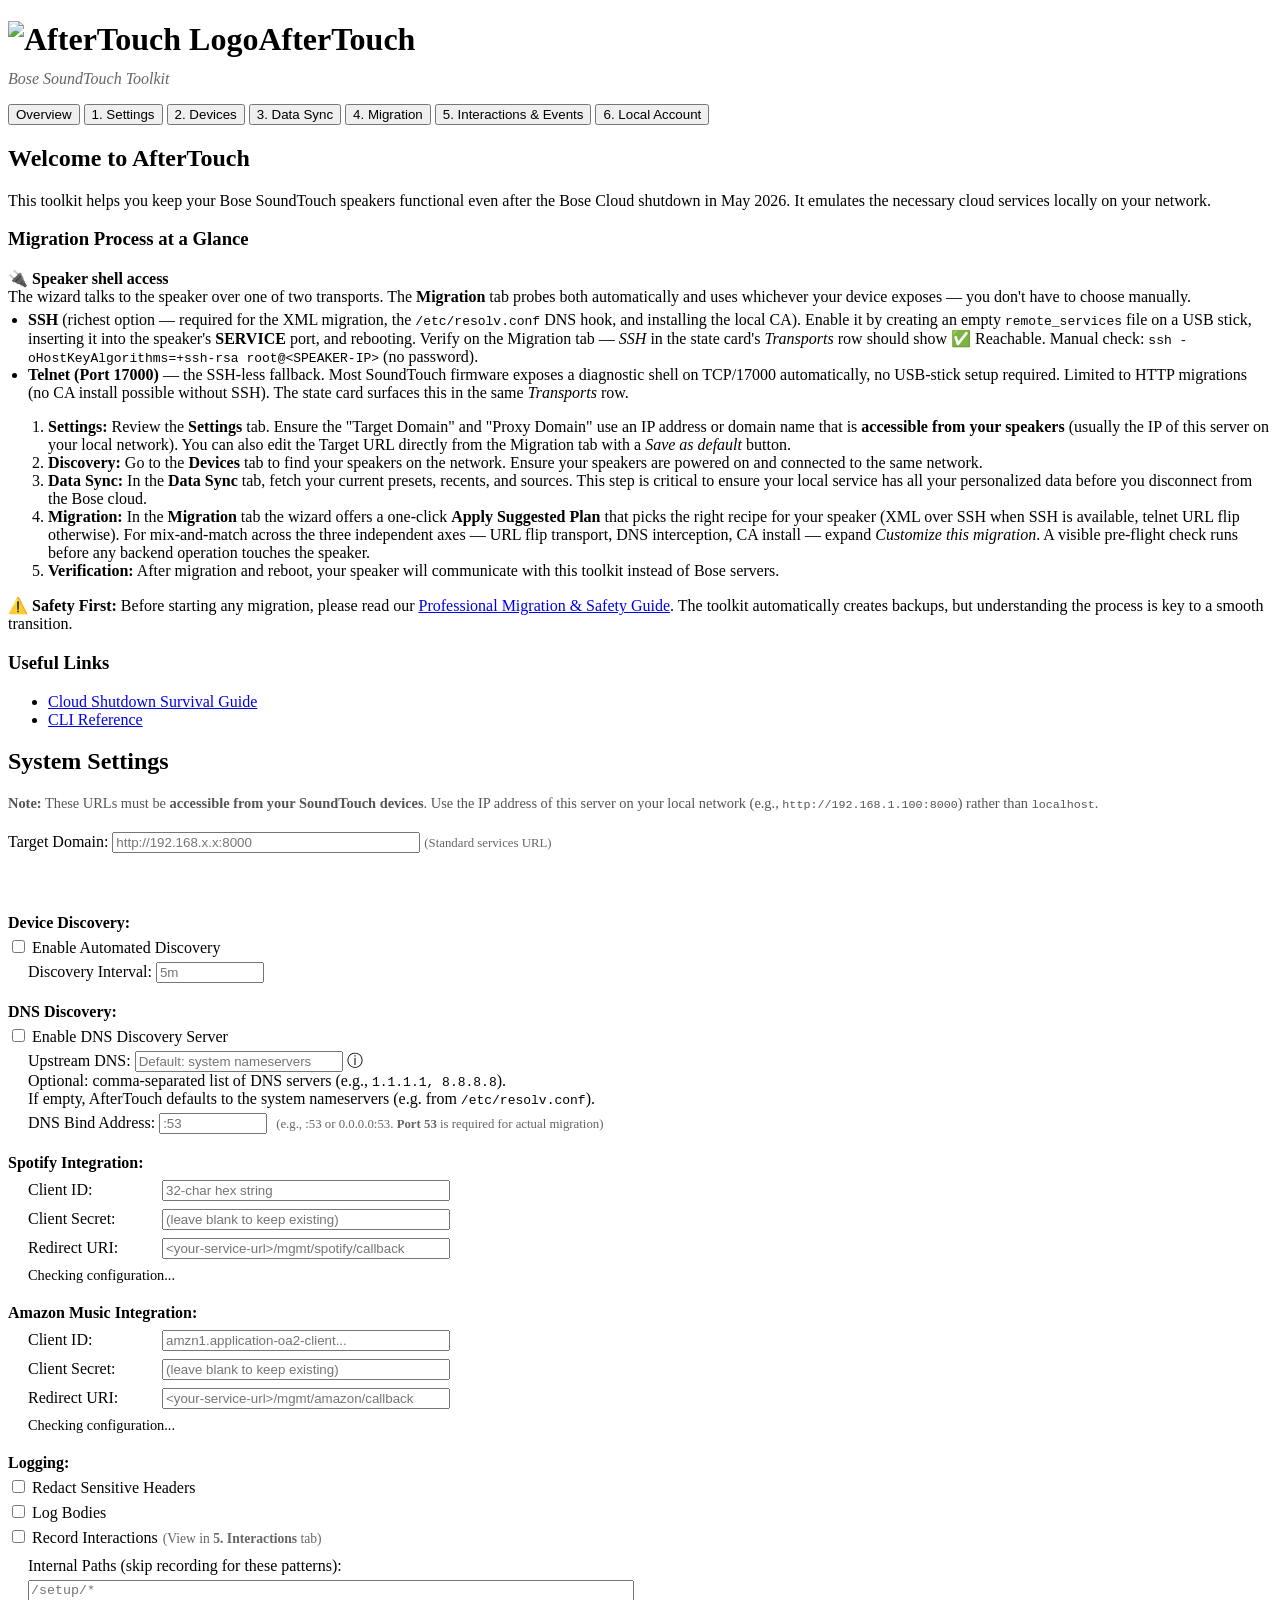
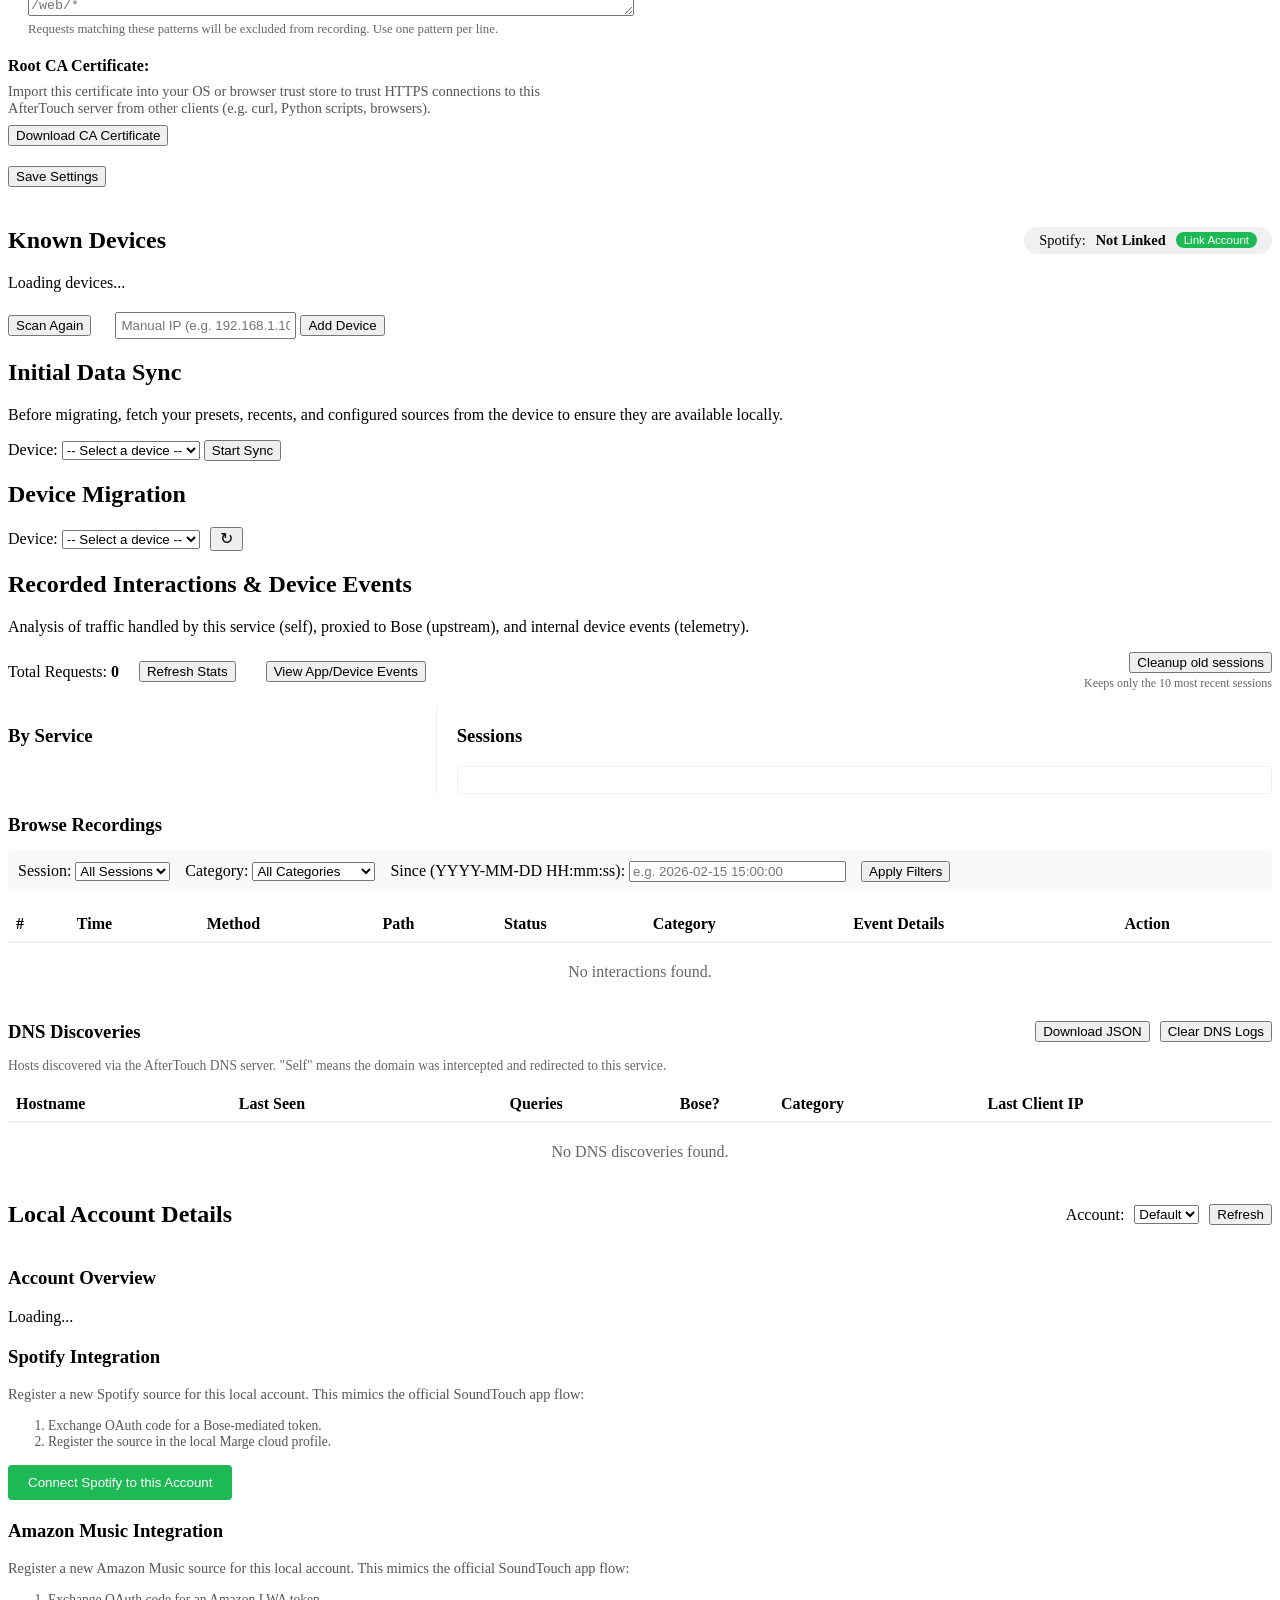
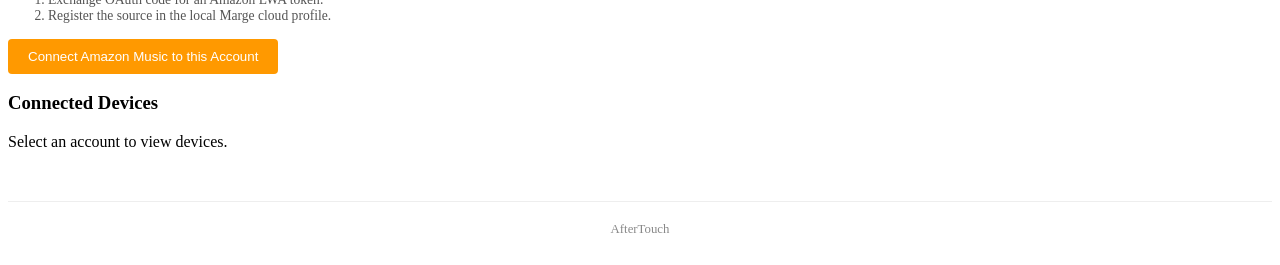
==== commit f8108b0d: "refactor: rename /setup/proxy-settings → /setup/logging-settings After the proxy/mirror removal ther" ====
--- a/pkg/service/handlers/web/index.html
+++ b/pkg/service/handlers/web/index.html
@@ -5,7 +5,6 @@
     <title>AfterTouch (SoundTouch Toolkit)</title>
     <link rel="icon" href="/web/img/favicon-braille.svg" type="image/svg+xml"/>
     <link rel="stylesheet" href="/web/css/style.css"/>
-    <script src="/web/js/diff.min.js"></script>
 </head>
 <body>
 <h1><img src="/web/img/favicon-braille.svg" alt="AfterTouch Logo" class="logo"/>AfterTouch</h1>
@@ -261,16 +260,16 @@
             </div>
         </div>
         <div style="margin-bottom: 20px">
-            <strong>Proxy Logging:</strong>
+            <strong>Logging:</strong>
             <div style="margin-top: 5px">
-                <label style="display: block; margin-bottom: 5px"><input type="checkbox" id="proxy-redact"
-                                                                         onchange="updateProxySettings()"/> Redact
+                <label style="display: block; margin-bottom: 5px"><input type="checkbox" id="logging-redact"
+                                                                         onchange="updateLoggingSettings()"/> Redact
                     Sensitive Headers</label>
-                <label style="display: block; margin-bottom: 5px"><input type="checkbox" id="proxy-log-body"
-                                                                         onchange="updateProxySettings()"/> Log
+                <label style="display: block; margin-bottom: 5px"><input type="checkbox" id="logging-log-body"
+                                                                         onchange="updateLoggingSettings()"/> Log
                     Bodies</label>
-                <label style="display: block; margin-bottom: 5px"><input type="checkbox" id="proxy-record"
-                                                                         onchange="updateProxySettings()"/> Record
+                <label style="display: block; margin-bottom: 5px"><input type="checkbox" id="logging-record"
+                                                                         onchange="updateLoggingSettings()"/> Record
                     Interactions<span style="font-size: 0.85em; color: #666; margin-left: 5px;">(View in <strong>5. Interactions</strong> tab)</span></label>
                 <div style="margin-left: 20px; margin-top: 10px">
                     <label for="internal-paths">Internal Paths (skip recording for these patterns):</label><br/>
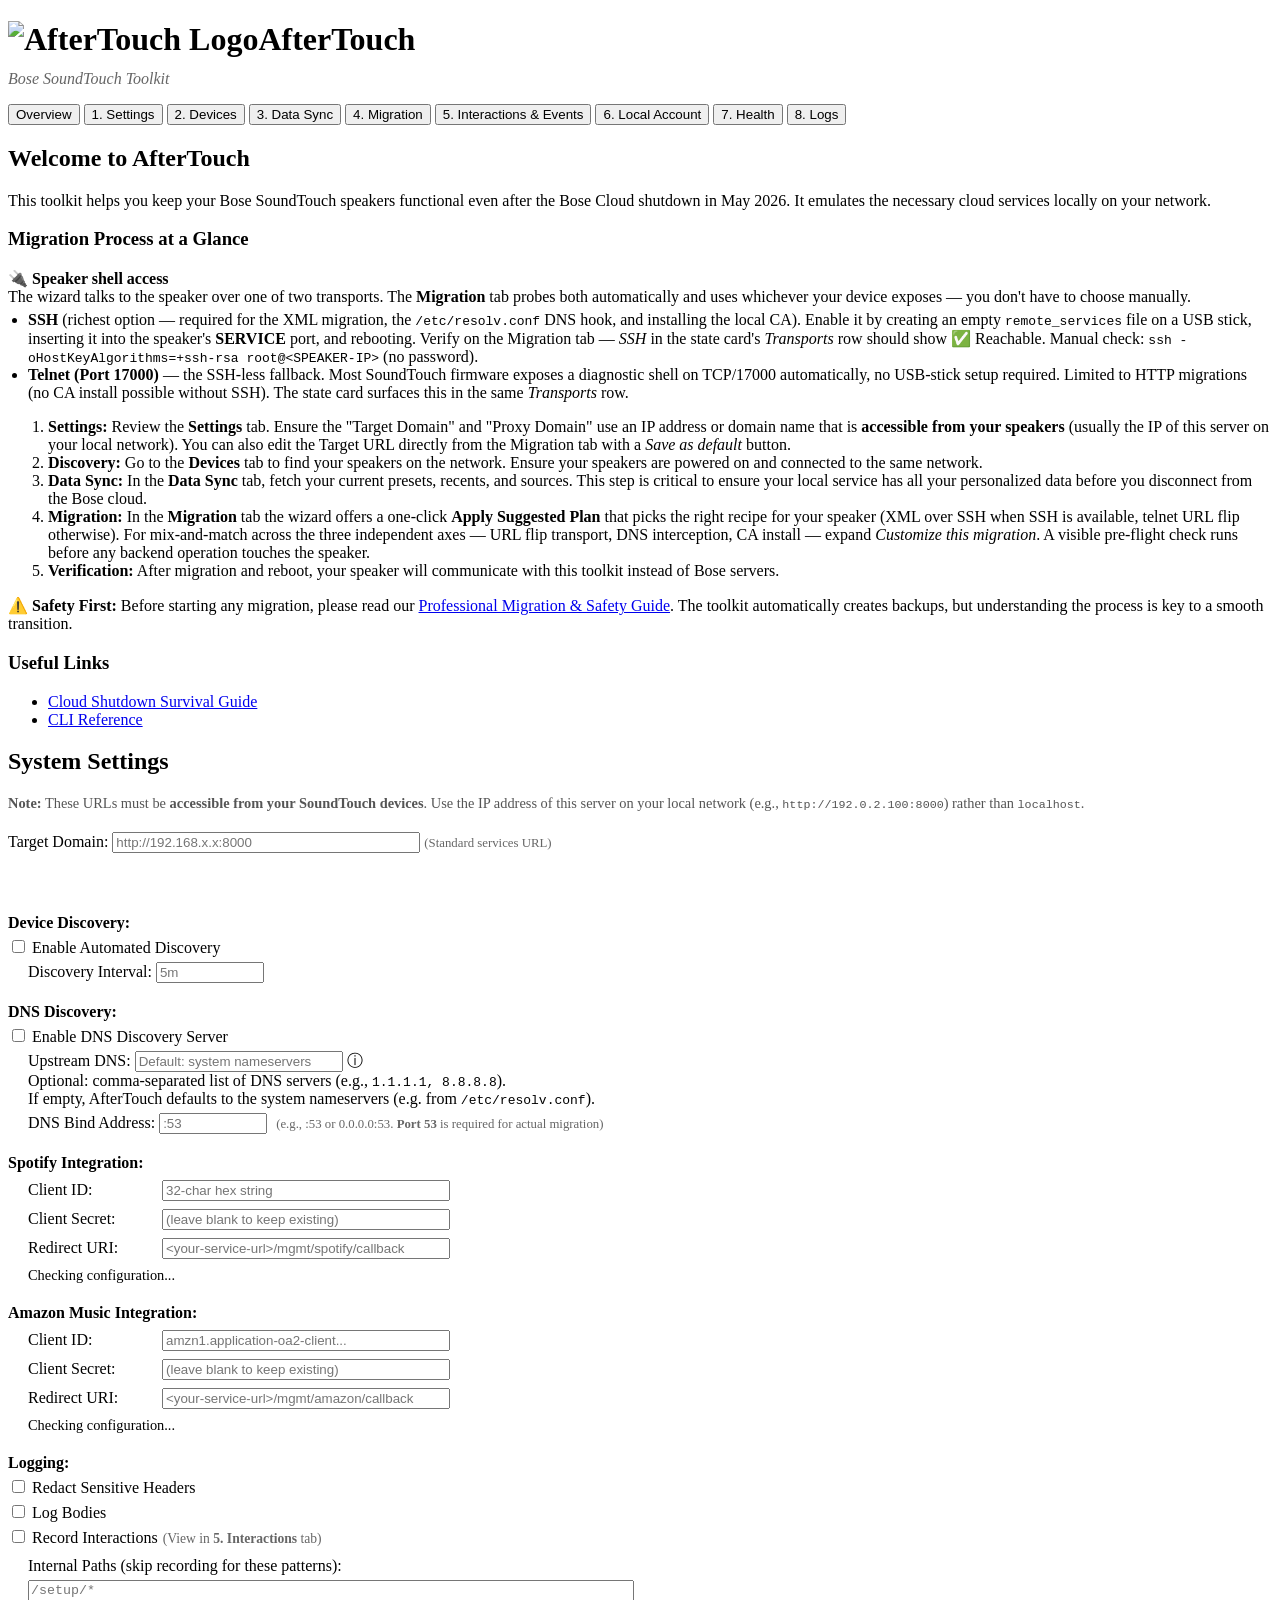
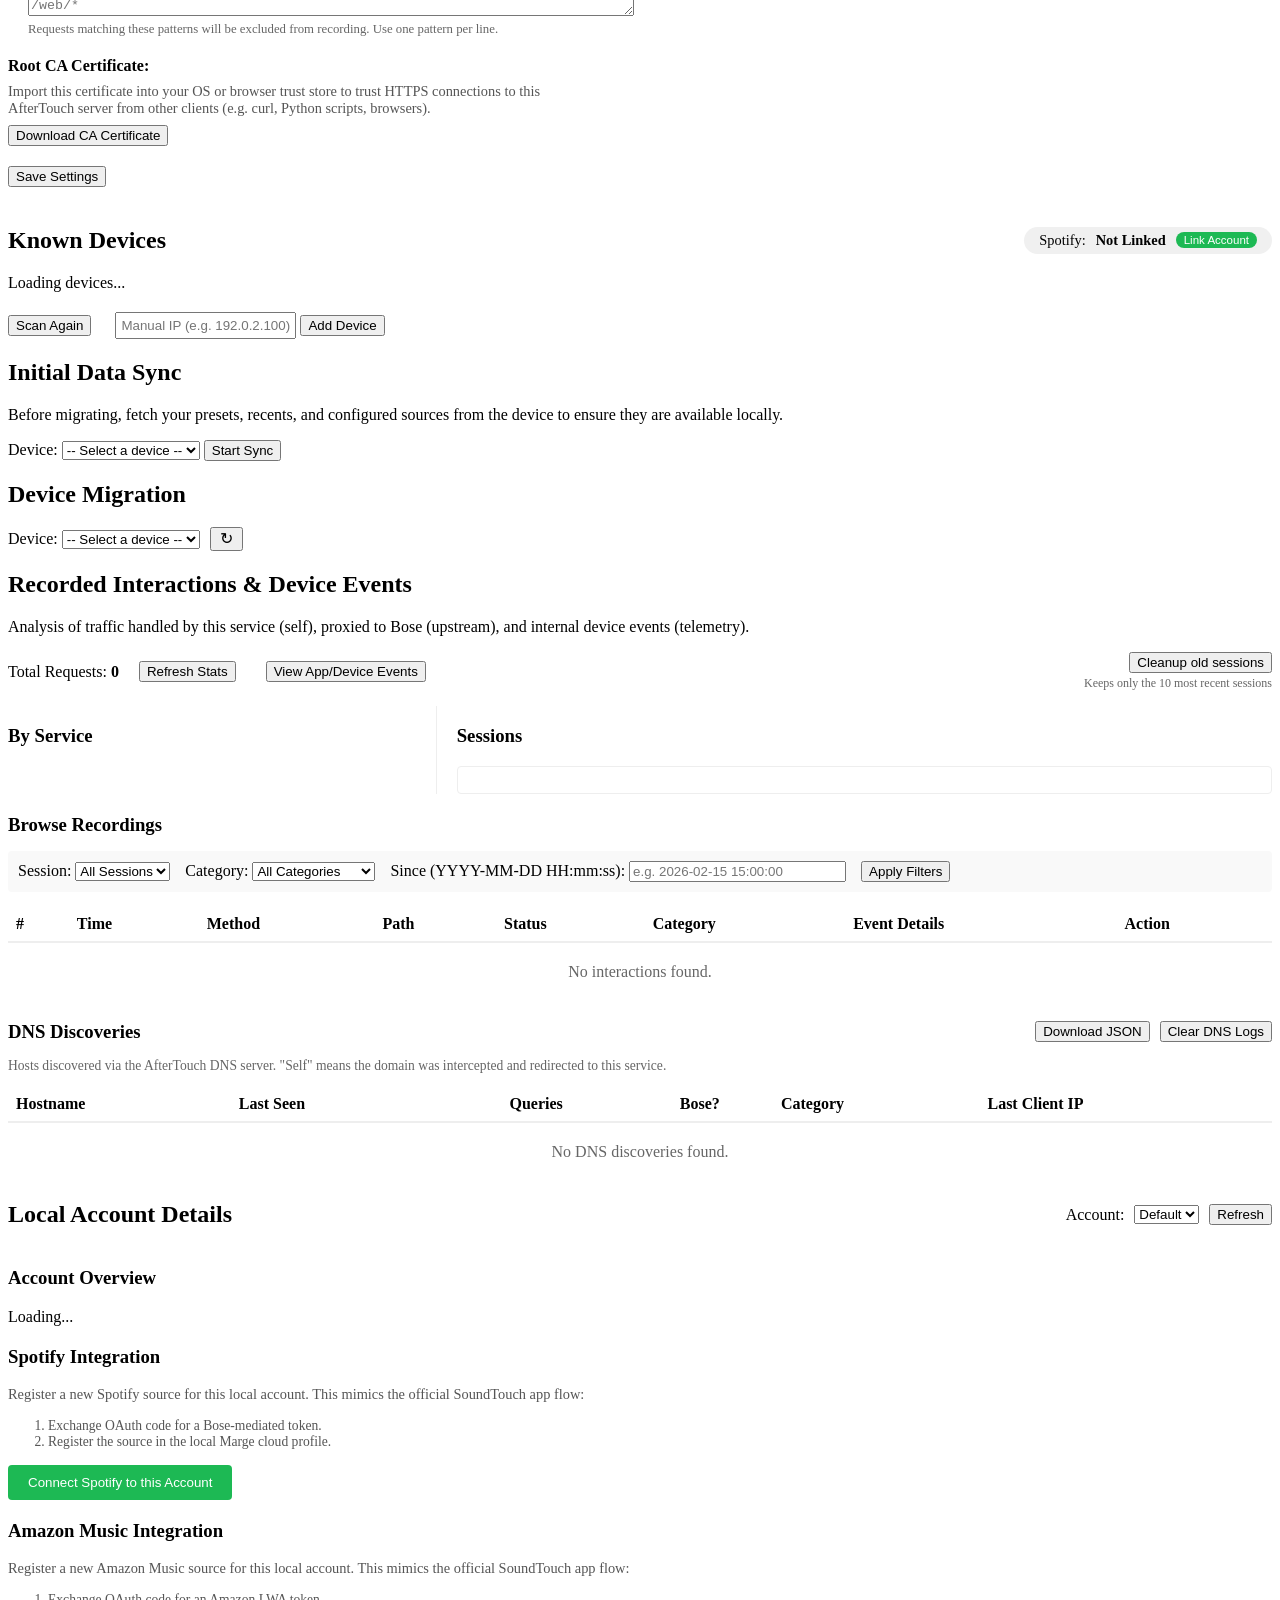
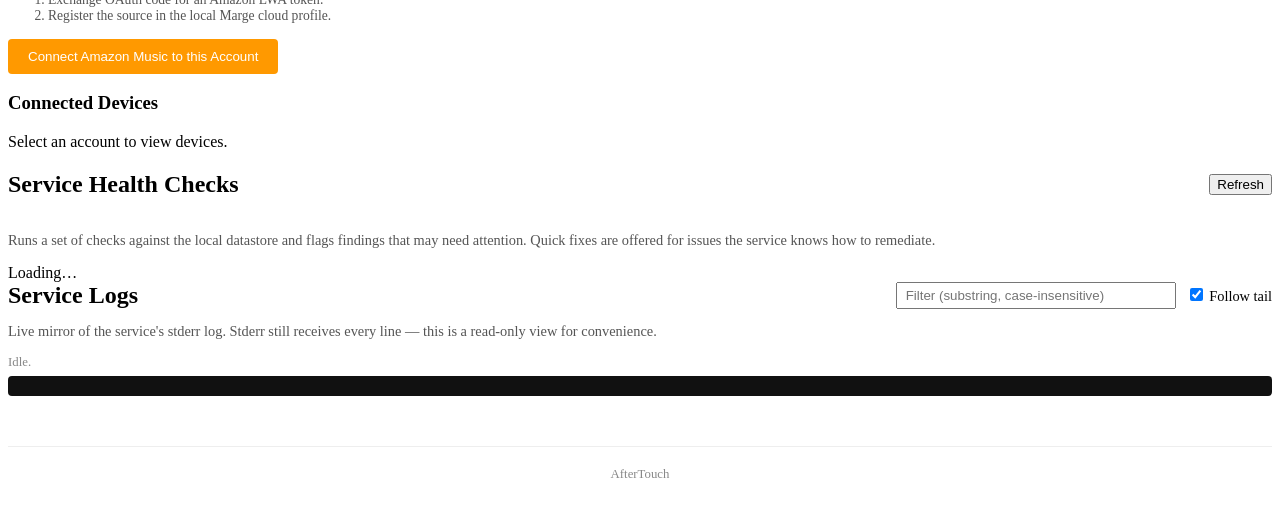
==== commit c3723dc0: "feat(service): add Logs tab streaming the live stderr trace Cloud-deploy operators on Discussion #29" ====
--- a/pkg/service/handlers/web/index.html
+++ b/pkg/service/handlers/web/index.html
@@ -2,7 +2,8 @@
 <html>
 <head>
     <meta charset="UTF-8"/>
-    <title>AfterTouch (SoundTouch Toolkit)</title>
+    <title>AfterTouch</title>
+    <meta name="description" content="AfterTouch Admin UI — Configure your SoundTouch replacement, migrate speakers, and manage your local account." />
     <link rel="icon" href="/web/img/favicon-braille.svg" type="image/svg+xml"/>
     <link rel="stylesheet" href="/web/css/style.css"/>
 </head>
@@ -35,6 +36,12 @@
     <button class="tab-btn" onclick="openTab(event, 'tab-account')">
             6. Local Account
         </button>
+    <button class="tab-btn" onclick="openTab(event, 'tab-health')">
+        7. Health
+    </button>
+    <button class="tab-btn" onclick="openTab(event, 'tab-logs')">
+        8. Logs
+    </button>
     </div>
 
     <!-- Tab 0: Overview -->
@@ -148,7 +155,7 @@
             <strong>Note:</strong> These URLs must be
             <strong>accessible from your SoundTouch devices</strong>.
             Use the IP address of this server on your local network
-            (e.g., <code>http://192.168.1.100:8000</code>) rather than
+            (e.g., <code>http://192.0.2.100:8000</code>) rather than
             <code>localhost</code>.
         </p>
         <div style="margin-bottom: 20px">
@@ -379,7 +386,7 @@
             <input
                 type="text"
                 id="add-manual-ip"
-                placeholder="Manual IP (e.g. 192.168.1.100)"
+                placeholder="Manual IP (e.g. 192.0.2.100)"
                 style="margin-left: 20px; padding: 4px"
             />
             <button onclick="addManualDevice()">Add Device</button>
@@ -1489,6 +1496,41 @@
             <div id="account-devices-list">Select an account to view devices.</div>
         </div>
     </div>
+
+    <!-- Tab 7: Health -->
+    <div id="tab-health" class="tab-content">
+        <div style="display: flex; justify-content: space-between; align-items: center;">
+            <h2>Service Health Checks</h2>
+            <button onclick="fetchHealth()">Refresh</button>
+        </div>
+        <p style="font-size: 0.9em; color: #555;">
+            Runs a set of checks against the local datastore and flags
+            findings that may need attention. Quick fixes are offered
+            for issues the service knows how to remediate.
+        </p>
+        <div id="health-generated-at" style="font-size: 0.8em; color: #888; margin-bottom: 10px;"></div>
+        <div id="health-findings">Loading…</div>
+    </div>
+
+    <!-- Tab 8: Logs -->
+    <div id="tab-logs" class="tab-content">
+        <div style="display: flex; justify-content: space-between; align-items: center; flex-wrap: wrap; gap: 10px;">
+            <h2 style="margin: 0;">Service Logs</h2>
+            <div style="display: flex; gap: 10px; align-items: center; flex-wrap: wrap;">
+                <input type="text" id="logs-filter" placeholder="Filter (substring, case-insensitive)" style="padding: 4px 8px; min-width: 260px;"/>
+                <label style="font-size: 0.9em;">
+                    <input type="checkbox" id="logs-follow" checked/> Follow tail
+                </label>
+            </div>
+        </div>
+        <p style="font-size: 0.9em; color: #555;">
+            Live mirror of the service's stderr log. Stderr still
+            receives every line — this is a read-only view for
+            convenience.
+        </p>
+        <div id="logs-status" style="font-size: 0.8em; color: #888; margin-bottom: 6px;">Idle.</div>
+        <pre id="logs-view" style="background: #111; color: #ddd; padding: 10px; border-radius: 4px; max-height: 60vh; overflow-y: auto; font-size: 0.8em; line-height: 1.35; margin: 0; white-space: pre-wrap; word-break: break-all;"></pre>
+    </div>
 </div>
 
 <script src="/web/js/script.js"></script>
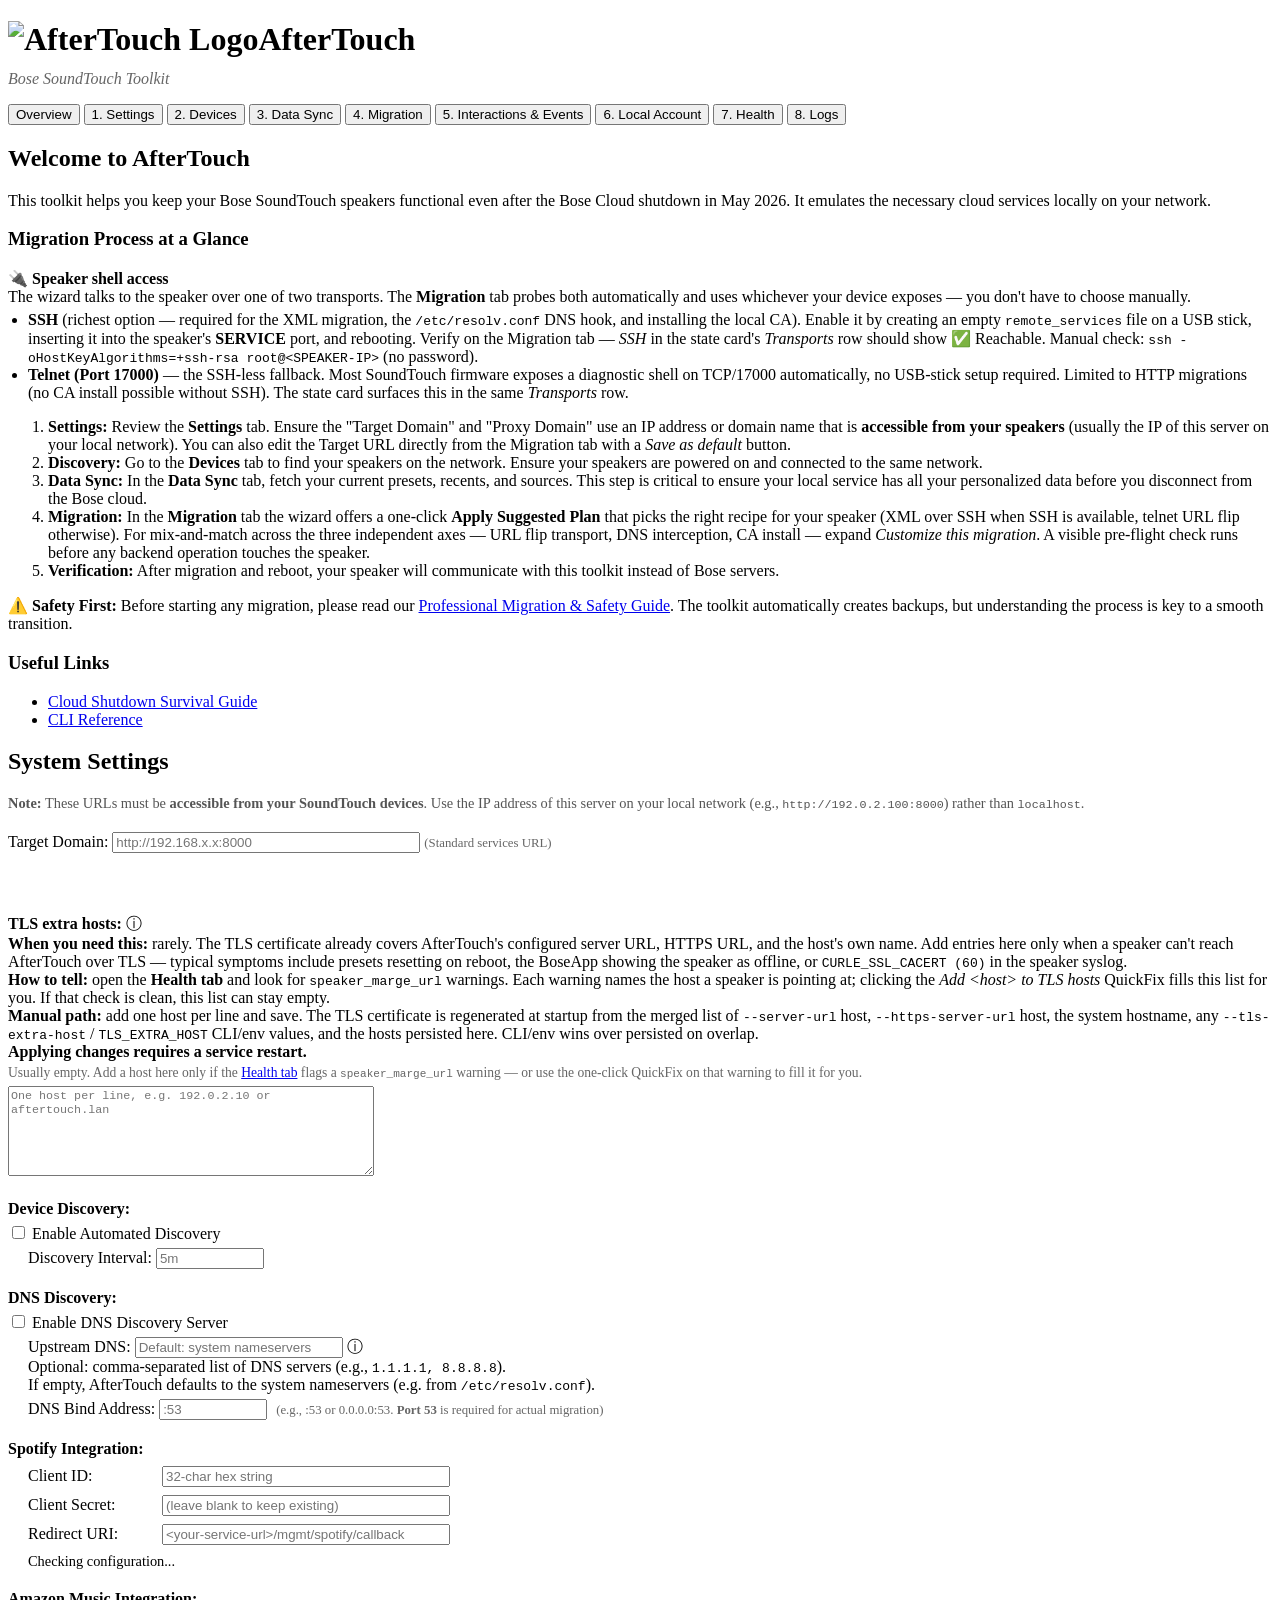
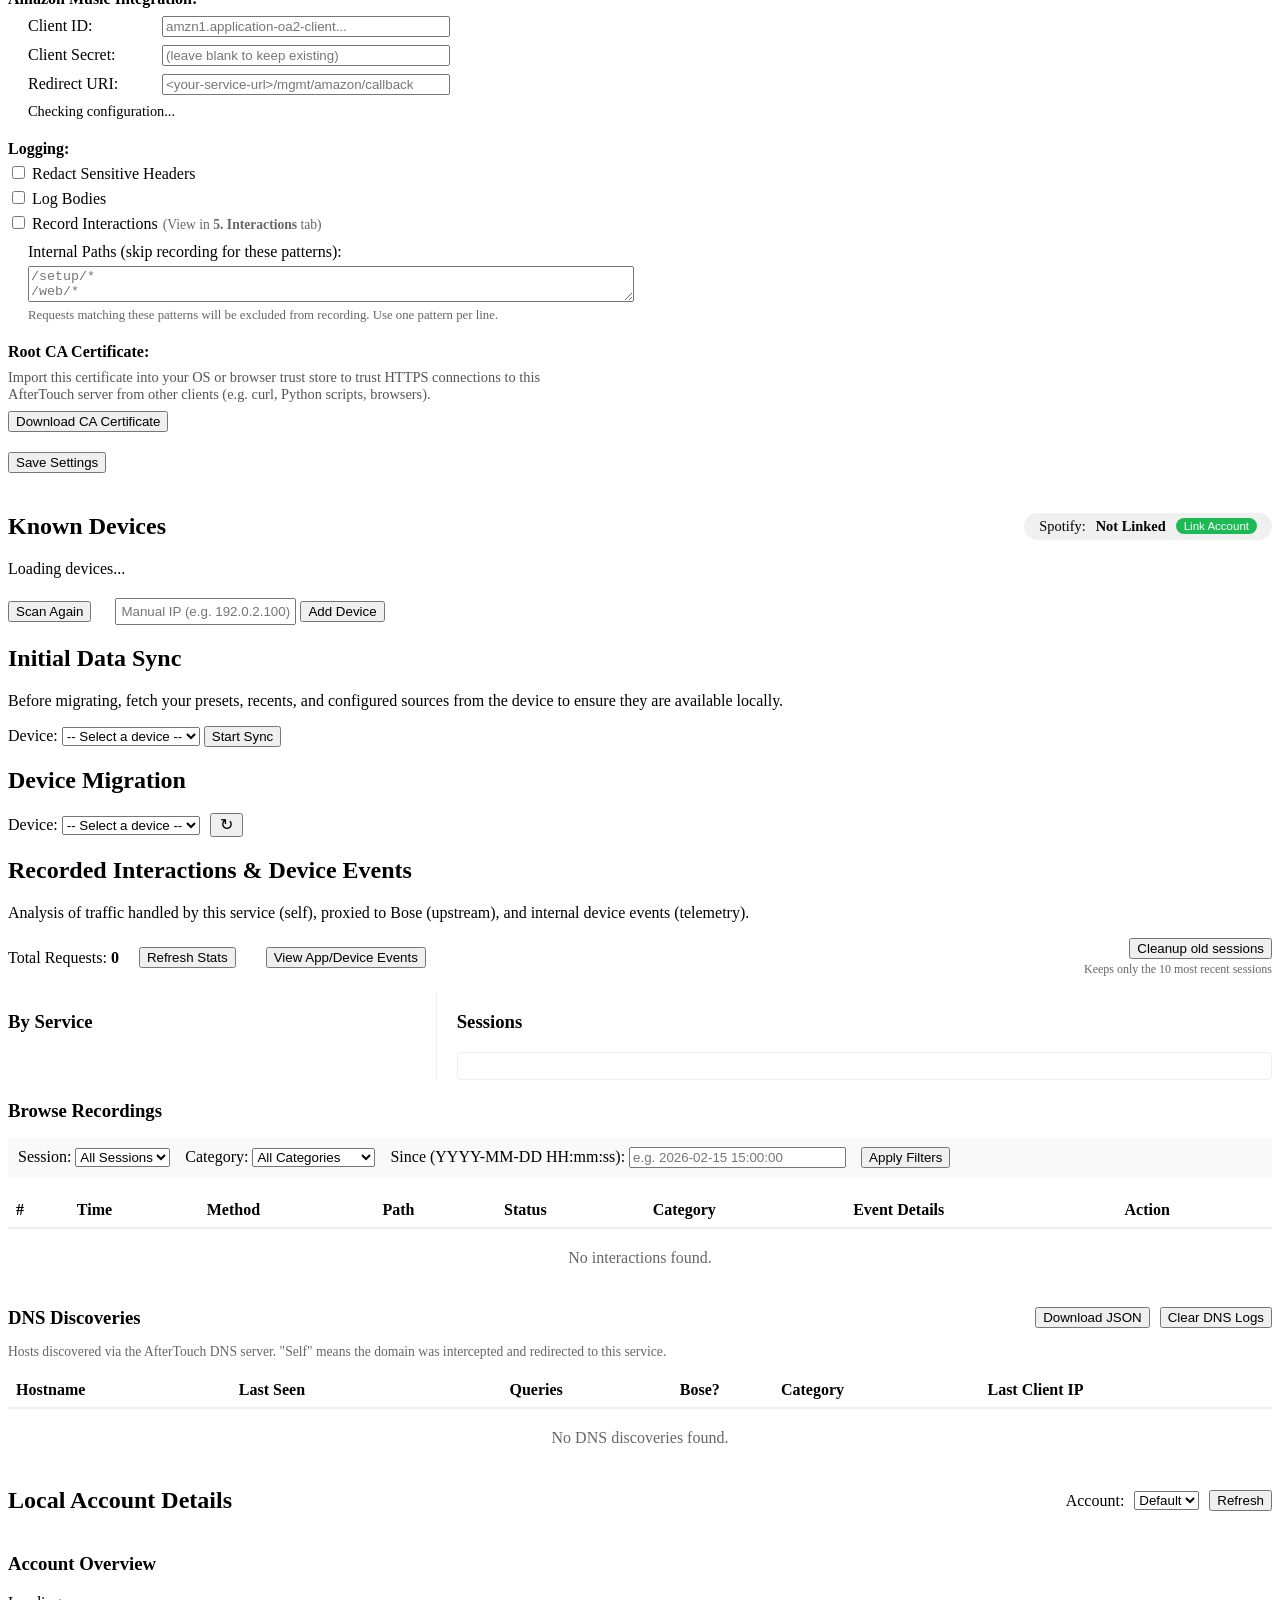
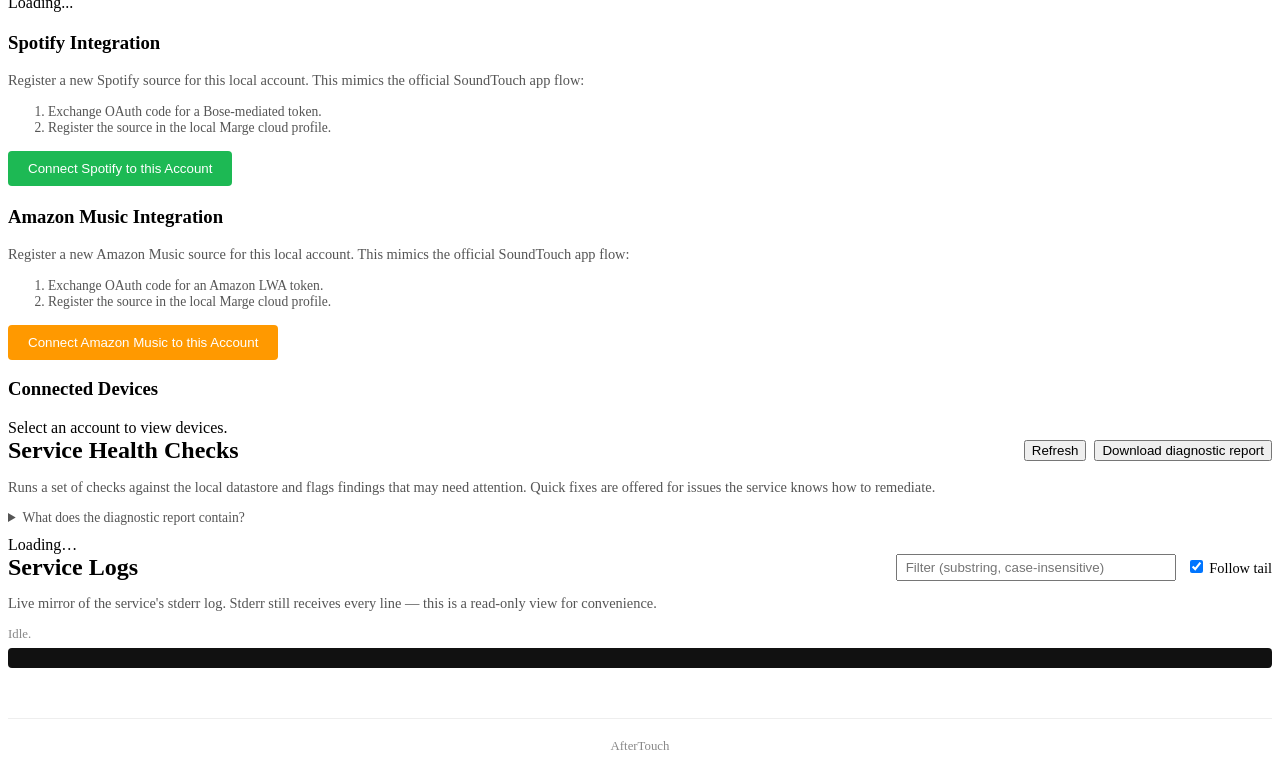
==== commit 3d1eed6b: "docs(ui): make TLS extra hosts section answer "do I need this?" first Previous text explained how th" ====
--- a/pkg/service/handlers/web/index.html
+++ b/pkg/service/handlers/web/index.html
@@ -164,6 +164,53 @@
             <span style="font-size: 0.8em; color: #666">(Standard services URL)</span>
             <div id="target-domain-resolved" style="font-size: 0.85em; margin-top: 4px; min-height: 1.2em"></div>
             <div id="https-443-status" style="font-size: 0.85em; margin-top: 4px; min-height: 1.2em"></div>
+        </div>
+        <div style="margin-bottom: 20px">
+            <strong>TLS extra hosts:</strong>
+            <span class="info-toggle" onclick="toggleInfo('tls-extra-hosts-info')">ⓘ</span>
+            <div id="tls-extra-hosts-info" class="info-details">
+                <strong>When you need this:</strong> rarely. The TLS
+                certificate already covers AfterTouch's configured
+                server URL, HTTPS URL, and the host's own name. Add
+                entries here only when a speaker can't reach
+                AfterTouch over TLS — typical symptoms include
+                presets resetting on reboot, the BoseApp showing
+                the speaker as offline, or
+                <code>CURLE_SSL_CACERT (60)</code> in the speaker
+                syslog.<br/>
+                <strong>How to tell:</strong> open the
+                <strong>Health tab</strong> and look for
+                <code>speaker_marge_url</code> warnings. Each
+                warning names the host a speaker is pointing at;
+                clicking the <em>Add &lt;host&gt; to TLS hosts</em>
+                QuickFix fills this list for you. If that check is
+                clean, this list can stay empty.<br/>
+                <strong>Manual path:</strong> add one host per line
+                and save. The TLS certificate is regenerated at
+                startup from the merged list of
+                <code>--server-url</code> host,
+                <code>--https-server-url</code> host, the system
+                hostname, any <code>--tls-extra-host</code> /
+                <code>TLS_EXTRA_HOST</code> CLI/env values, and the
+                hosts persisted here. CLI/env wins over persisted
+                on overlap.<br/>
+                <strong>Applying changes requires a service
+                restart.</strong>
+            </div>
+            <div style="font-size: 0.85em; color: #666; margin-top: 4px;">
+                Usually empty. Add a host here only if the
+                <a href="#" onclick="openTab(null, 'tab-health'); return false;">Health tab</a>
+                flags a <code>speaker_marge_url</code> warning — or use
+                the one-click QuickFix on that warning to fill it for you.
+            </div>
+            <div style="margin-top: 5px">
+                <textarea
+                    id="tls-extra-hosts"
+                    placeholder="One host per line, e.g. 192.0.2.10 or aftertouch.lan"
+                    style="width: 360px; height: 84px; font-family: monospace; font-size: 0.9em;"
+                ></textarea>
+            </div>
+            <div id="tls-san-effective" style="font-size: 0.8em; color: #666; margin-top: 4px;"></div>
         </div>
         <div style="margin-bottom: 20px">
             <strong>Device Discovery:</strong>
@@ -1499,16 +1546,33 @@
 
     <!-- Tab 7: Health -->
     <div id="tab-health" class="tab-content">
-        <div style="display: flex; justify-content: space-between; align-items: center;">
-            <h2>Service Health Checks</h2>
-            <button onclick="fetchHealth()">Refresh</button>
+        <div style="display: flex; justify-content: space-between; align-items: center; flex-wrap: wrap; gap: 10px;">
+            <h2 style="margin: 0;">Service Health Checks</h2>
+            <div style="display: flex; gap: 8px; align-items: center; flex-wrap: wrap;">
+                <button onclick="fetchHealth()">Refresh</button>
+                <button onclick="downloadDiagnostic()" title="Download an encrypted diagnostic report to share with the project maintainer">Download diagnostic report</button>
+            </div>
         </div>
         <p style="font-size: 0.9em; color: #555;">
             Runs a set of checks against the local datastore and flags
             findings that may need attention. Quick fixes are offered
             for issues the service knows how to remediate.
         </p>
+        <details style="font-size: 0.85em; color: #555; margin-bottom: 10px;">
+            <summary style="cursor: pointer;">What does the diagnostic report contain?</summary>
+            <ul style="margin: 6px 0 0 0; padding-left: 1.4em;">
+                <li>Health check results and current device state</li>
+                <li>Device XML files from the datastore (no passwords)</li>
+                <li>HTTP response samples from speaker endpoints</li>
+                <li>System files: CA bundle, DNS resolver config</li>
+                <li>Speaker CA bundle and kernel log (via SSH, if reachable)</li>
+                <li>Service log tail</li>
+                <li>Settings file with secrets redacted</li>
+            </ul>
+            <p style="margin: 6px 0 0 0;">The archive is encrypted with the project maintainer's public key — only they can open it.</p>
+        </details>
         <div id="health-generated-at" style="font-size: 0.8em; color: #888; margin-bottom: 10px;"></div>
+        <div id="health-diagnostic-status" style="font-size: 0.85em; margin-bottom: 8px;"></div>
         <div id="health-findings">Loading…</div>
     </div>
 
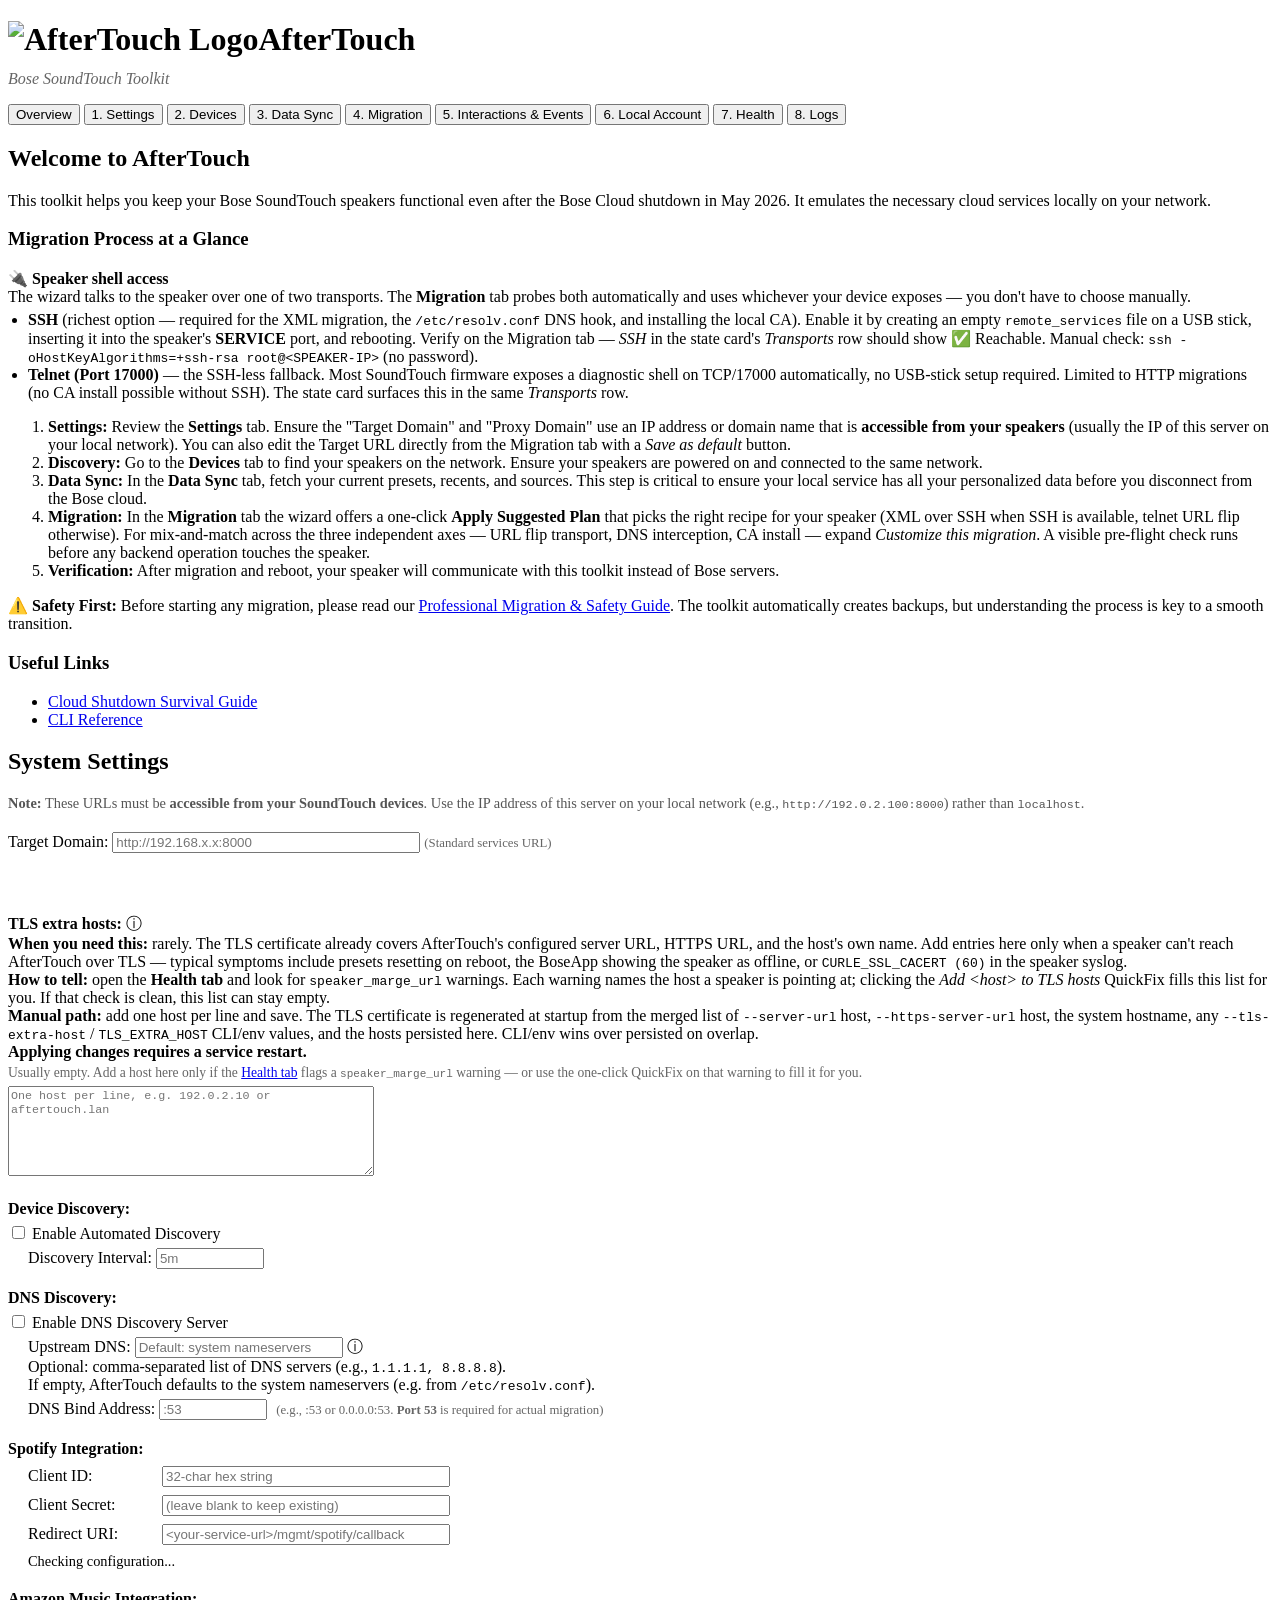
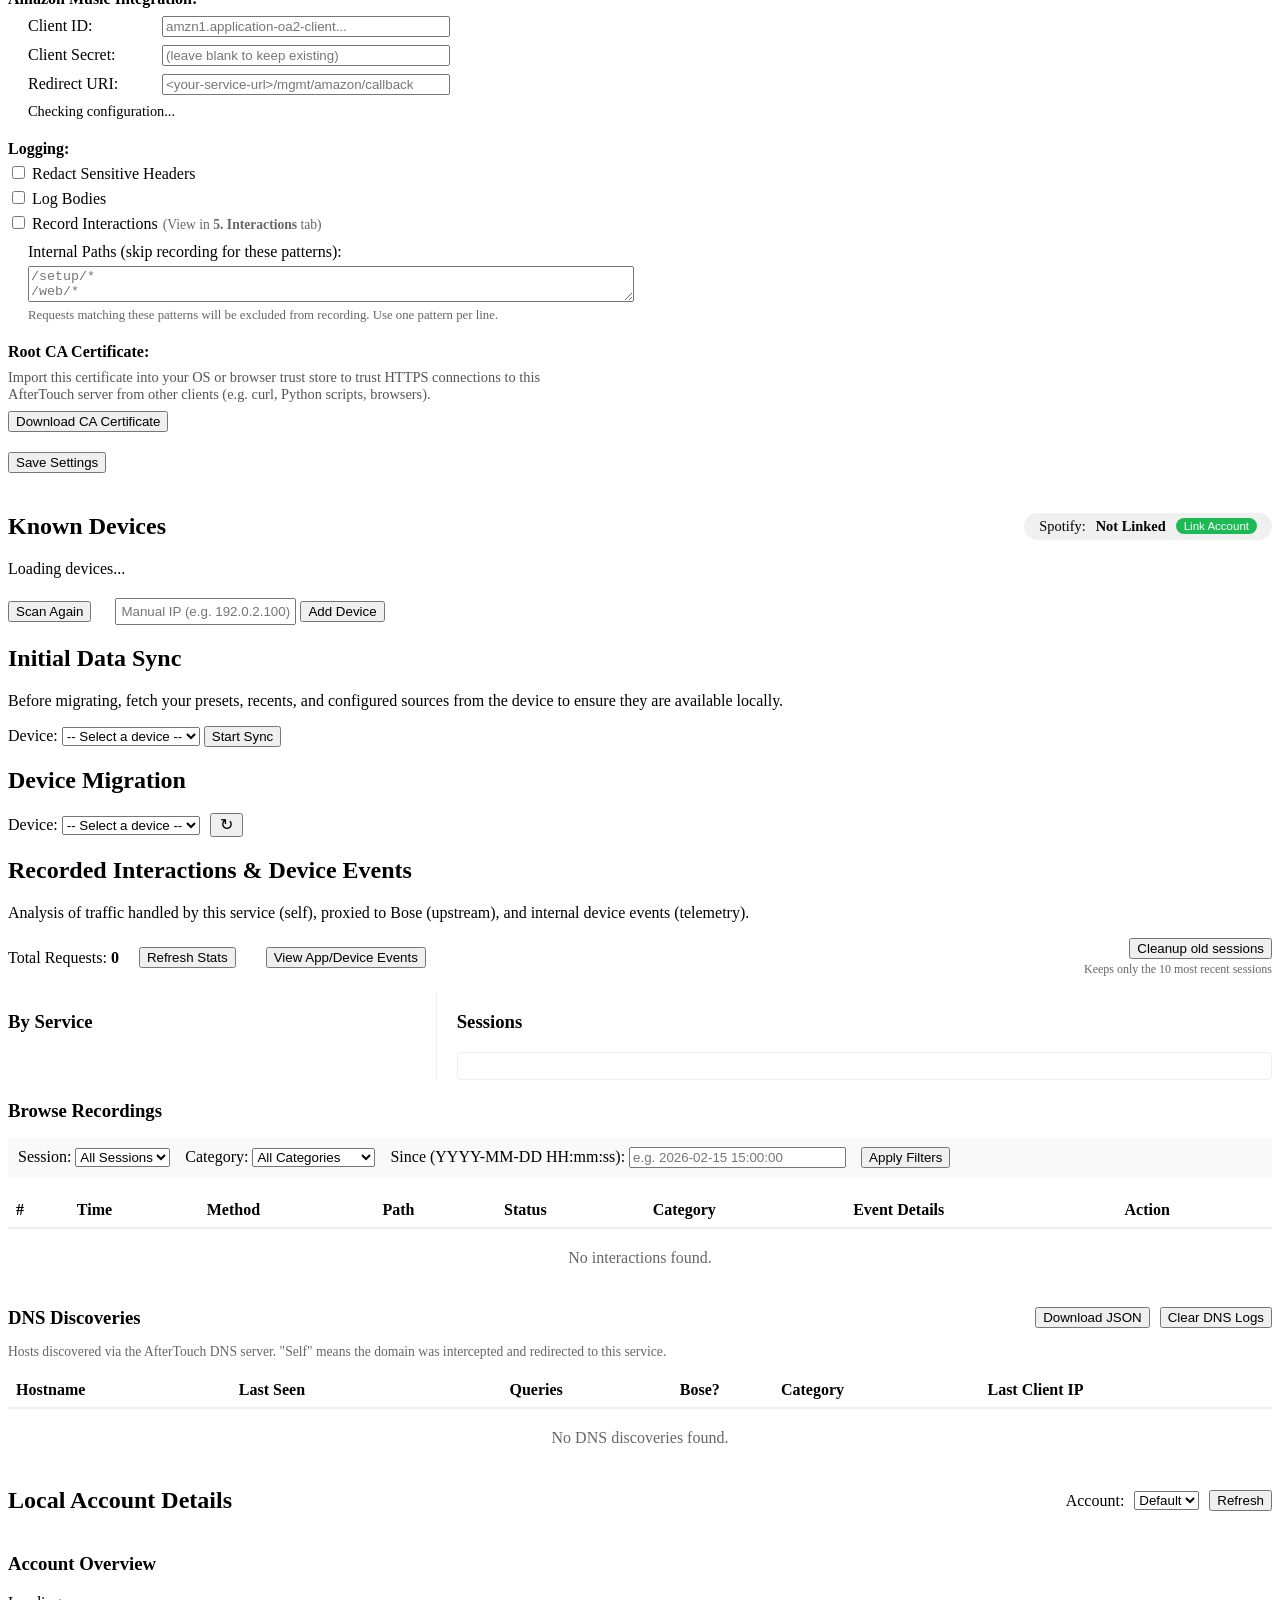
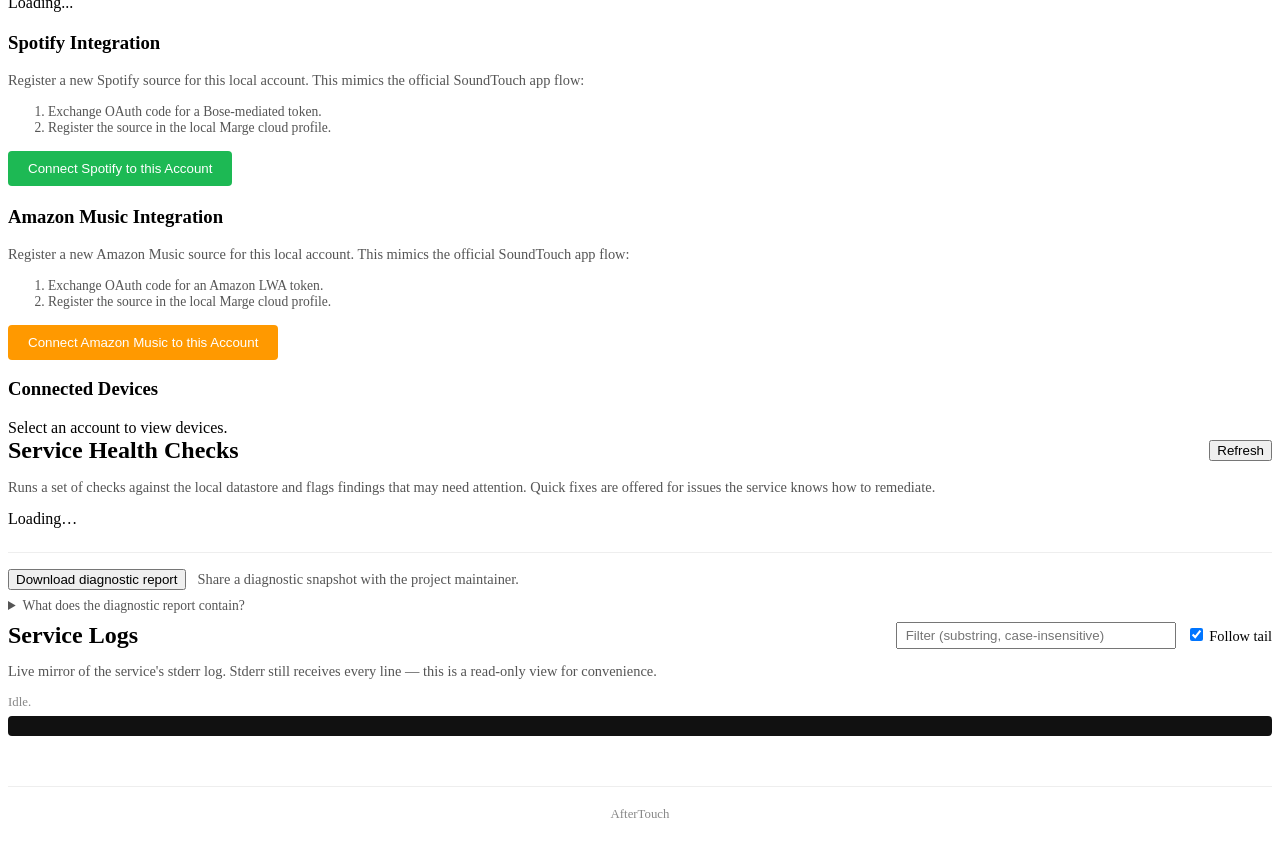
==== commit d6302985: "docs(ui): group diagnostic-report button with its explanation Previously the Download button sat at " ====
--- a/pkg/service/handlers/web/index.html
+++ b/pkg/service/handlers/web/index.html
@@ -1548,32 +1548,36 @@
     <div id="tab-health" class="tab-content">
         <div style="display: flex; justify-content: space-between; align-items: center; flex-wrap: wrap; gap: 10px;">
             <h2 style="margin: 0;">Service Health Checks</h2>
-            <div style="display: flex; gap: 8px; align-items: center; flex-wrap: wrap;">
-                <button onclick="fetchHealth()">Refresh</button>
-                <button onclick="downloadDiagnostic()" title="Download an encrypted diagnostic report to share with the project maintainer">Download diagnostic report</button>
-            </div>
+            <button onclick="fetchHealth()">Refresh</button>
         </div>
         <p style="font-size: 0.9em; color: #555;">
             Runs a set of checks against the local datastore and flags
             findings that may need attention. Quick fixes are offered
             for issues the service knows how to remediate.
         </p>
-        <details style="font-size: 0.85em; color: #555; margin-bottom: 10px;">
-            <summary style="cursor: pointer;">What does the diagnostic report contain?</summary>
-            <ul style="margin: 6px 0 0 0; padding-left: 1.4em;">
-                <li>Health check results and current device state</li>
-                <li>Device XML files from the datastore (no passwords)</li>
-                <li>HTTP response samples from speaker endpoints</li>
-                <li>System files: CA bundle, DNS resolver config</li>
-                <li>Speaker CA bundle and kernel log (via SSH, if reachable)</li>
-                <li>Service log tail</li>
-                <li>Settings file with secrets redacted</li>
-            </ul>
-            <p style="margin: 6px 0 0 0;">The archive is encrypted with the project maintainer's public key — only they can open it.</p>
-        </details>
         <div id="health-generated-at" style="font-size: 0.8em; color: #888; margin-bottom: 10px;"></div>
-        <div id="health-diagnostic-status" style="font-size: 0.85em; margin-bottom: 8px;"></div>
         <div id="health-findings">Loading…</div>
+
+        <div style="margin-top: 24px; padding-top: 16px; border-top: 1px solid #eee;">
+            <div style="display: flex; align-items: center; gap: 12px; flex-wrap: wrap;">
+                <button onclick="downloadDiagnostic()" title="Download an encrypted diagnostic report to share with the project maintainer">Download diagnostic report</button>
+                <span style="font-size: 0.9em; color: #555;">Share a diagnostic snapshot with the project maintainer.</span>
+            </div>
+            <details style="font-size: 0.85em; color: #555; margin-top: 8px;">
+                <summary style="cursor: pointer;">What does the diagnostic report contain?</summary>
+                <ul style="margin: 6px 0 0 0; padding-left: 1.4em;">
+                    <li>Health check results and current device state</li>
+                    <li>Device XML files from the datastore (no passwords)</li>
+                    <li>HTTP response samples from speaker endpoints</li>
+                    <li>System files: CA bundle, DNS resolver config</li>
+                    <li>Speaker CA bundle and kernel log (via SSH, if reachable)</li>
+                    <li>Service log tail</li>
+                    <li>Settings file with secrets redacted</li>
+                </ul>
+                <p style="margin: 6px 0 0 0;">The archive is encrypted with the project maintainer's public key — only they can open it.</p>
+            </details>
+            <div id="health-diagnostic-status" style="font-size: 0.85em; margin-top: 8px;"></div>
+        </div>
     </div>
 
     <!-- Tab 8: Logs -->
